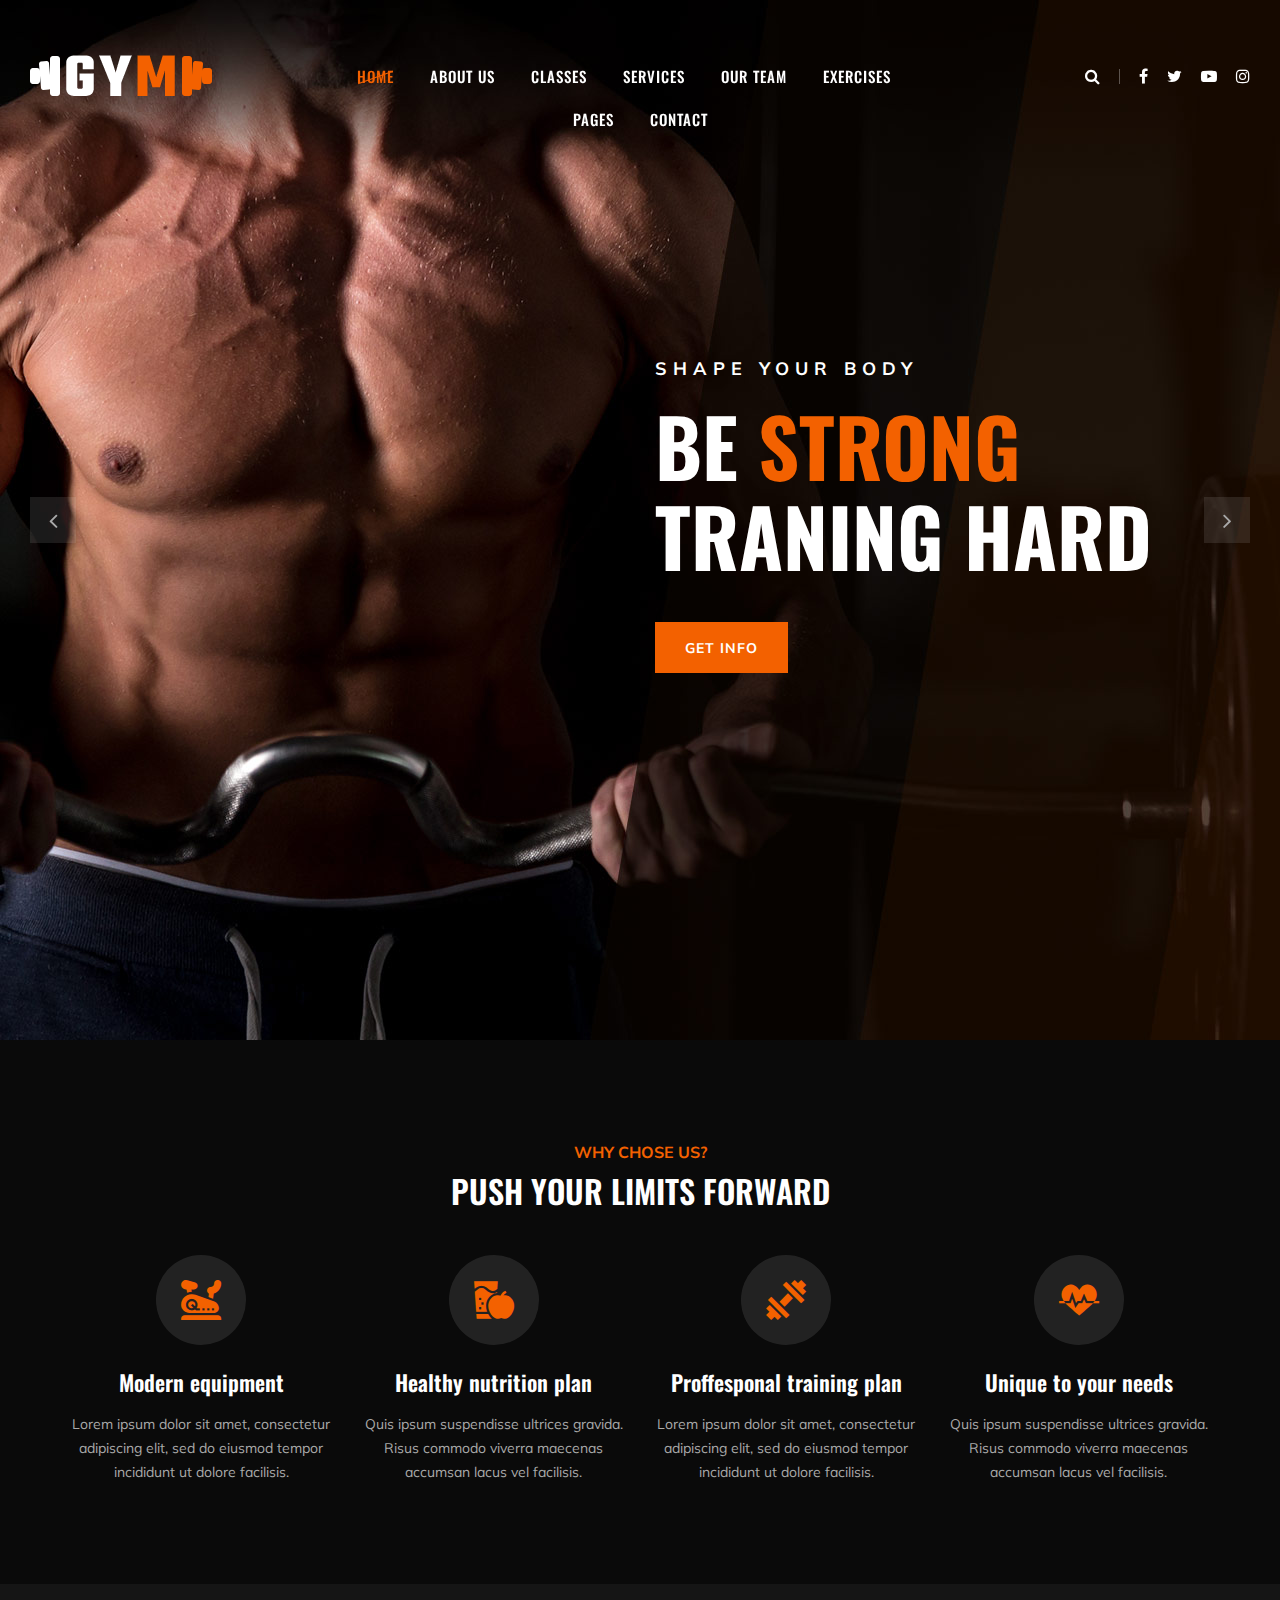
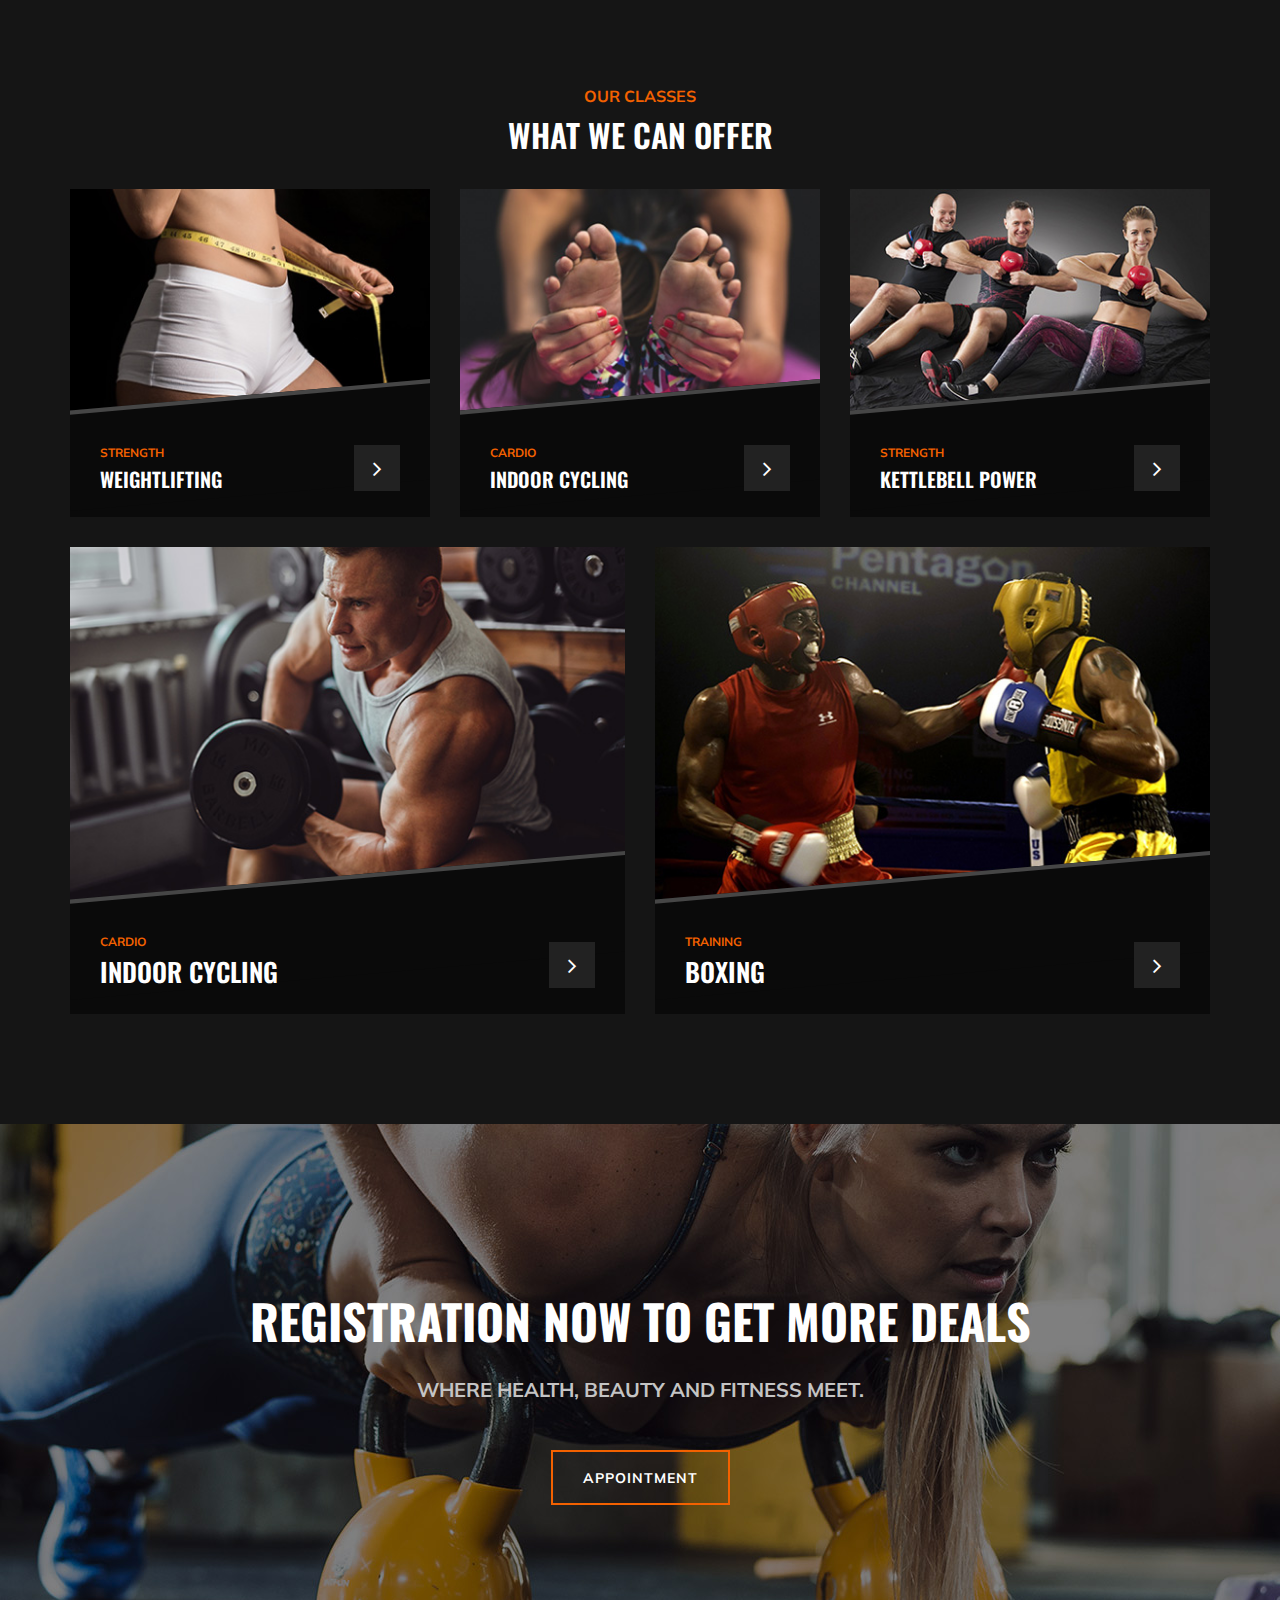
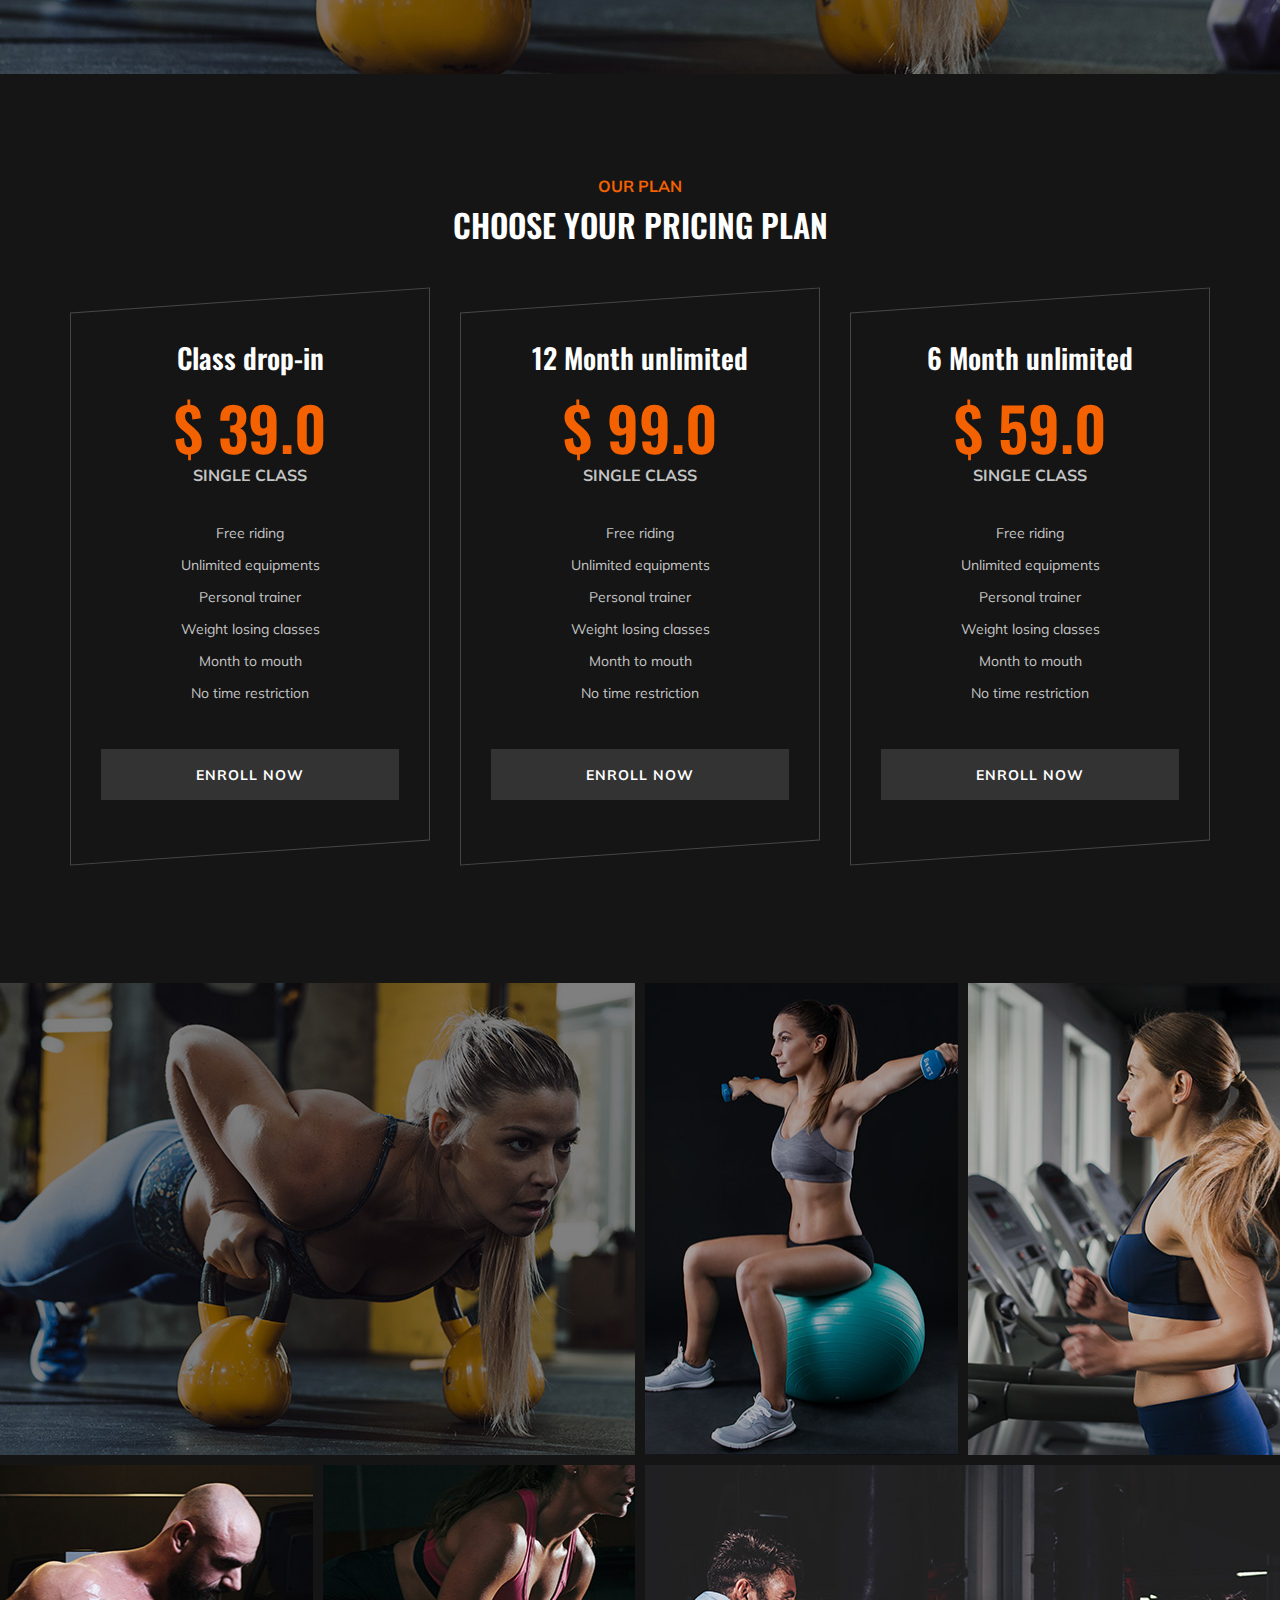
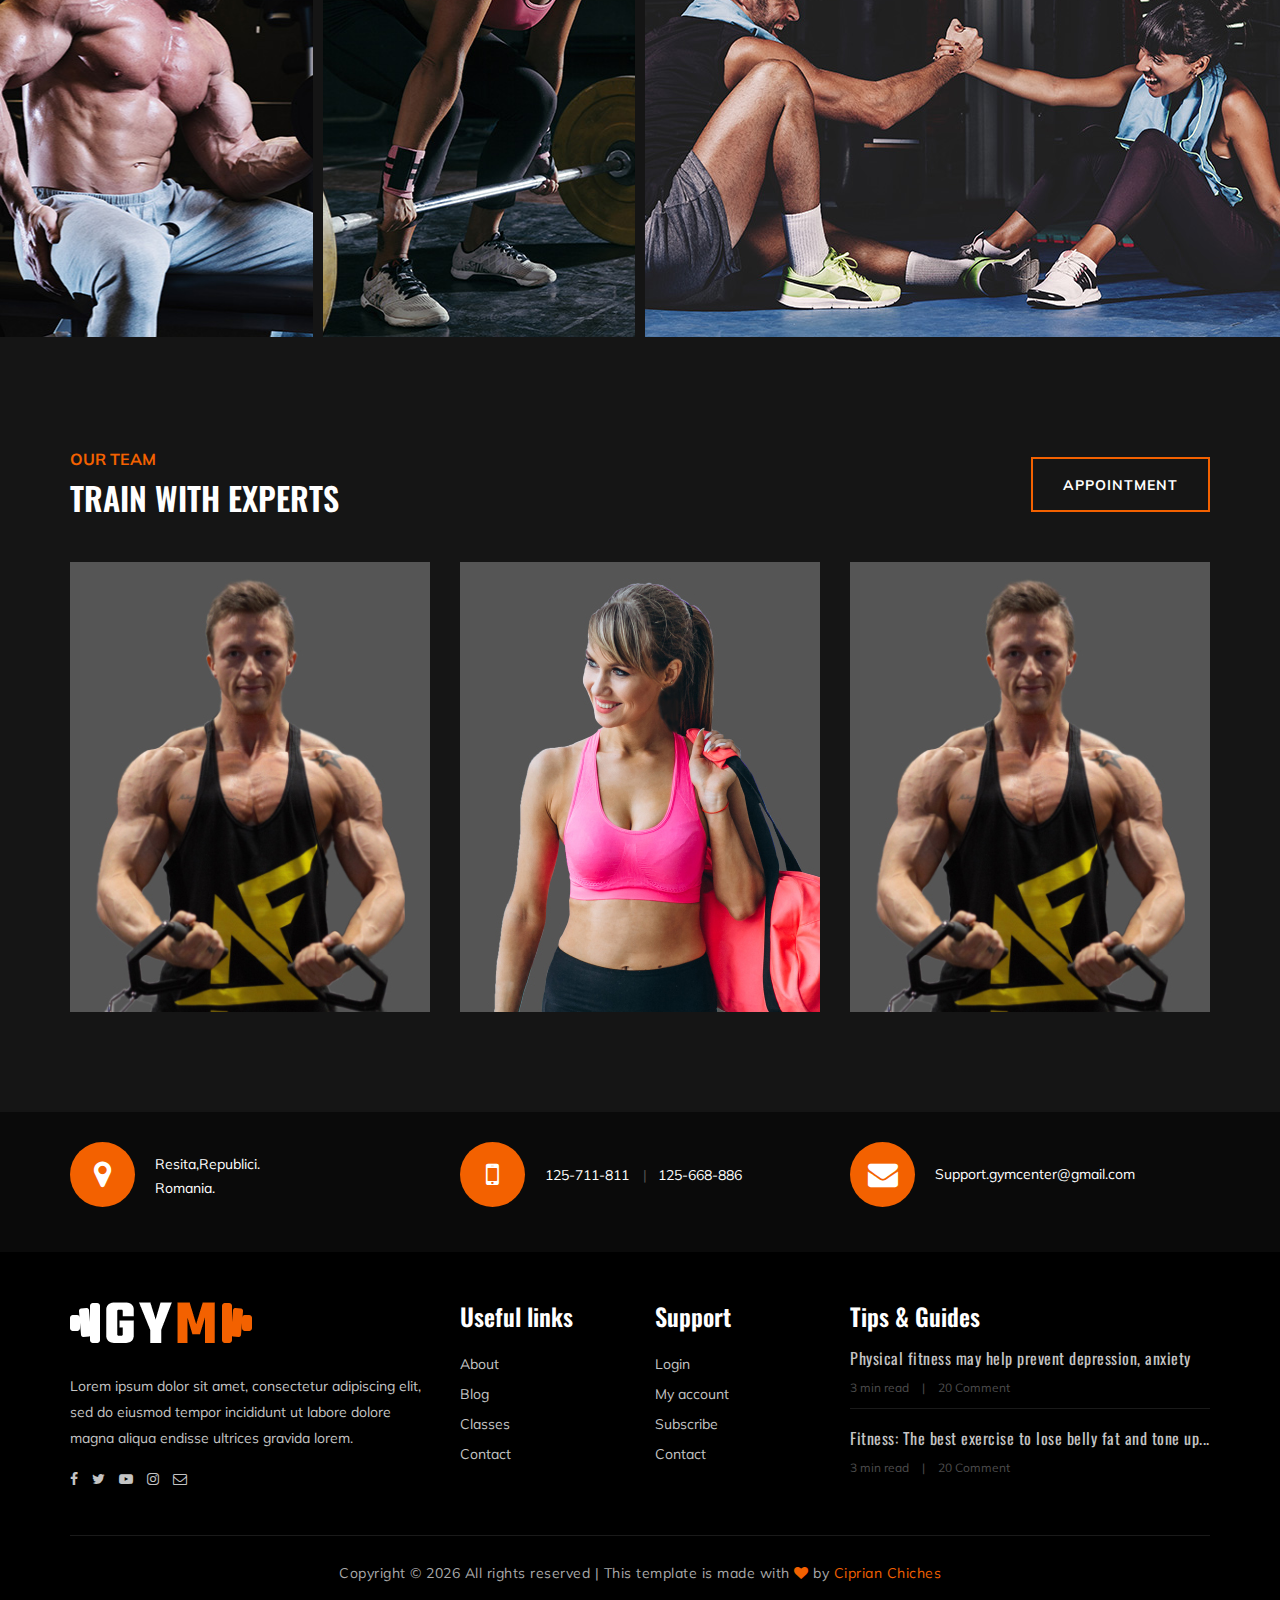
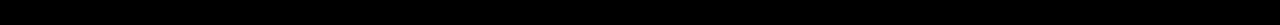
==== index.html @ 10d82704 "update website name" ====
<!DOCTYPE html>
<html lang="zxx">

<head>
    <meta charset="UTF-8">
    <meta name="description" content="Shiva's | Gym ">
    <meta name="keywords" content="Gym, unica, creative, html">
    <meta name="viewport" content="width=device-width, initial-scale=1.0">
    <meta http-equiv="X-UA-Compatible" content="ie=edge">
    <title>Catalin | Gym </title>

    <!-- Google Font -->
    <link href="https://fonts.googleapis.com/css?family=Muli:300,400,500,600,700,800,900&display=swap" rel="stylesheet">
    <link href="https://fonts.googleapis.com/css?family=Oswald:300,400,500,600,700&display=swap" rel="stylesheet">

    <!-- Css Styles -->
    <link rel="stylesheet" href="./css/bootstrap.min.css" type="text/css">
    <link rel="stylesheet" href="./css/font-awesome.min.css" type="text/css">
    <link rel="stylesheet" href="./css/flaticon.css" type="text/css">
    <link rel="stylesheet" href="./css/owl.carousel.min.css" type="text/css">
    <link rel="stylesheet" href="./css/barfiller.css" type="text/css">
    <link rel="stylesheet" href="./css/magnific-popup.css" type="text/css">
    <link rel="stylesheet" href="./css/slicknav.min.css" type="text/css">
    <link rel="stylesheet" href="./css/style.css" type="text/css">
</head>

<body>
    <!-- Page Preloder -->
    <div id="preloder">
        <div class="loader"></div>
    </div>

    <!-- Offcanvas Menu Section Begin -->
    <div class="offcanvas-menu-overlay"></div>
    <div class="offcanvas-menu-wrapper">
        <div class="canvas-close">
            <i class="fa fa-close"></i>
        </div>
        <div class="canvas-search search-switch">
            <i class="fa fa-search"></i>
        </div>
        <nav class="canvas-menu mobile-menu">
            <ul>
                <li><a href="./index.html">Home</a></li>
                <li><a href="./about-us.html">About Us</a></li>
                <li><a href="./classes.html">Classes</a></li>
                <li><a href="./services.html">Services</a></li>
                <li><a href="./team.html">Our Team</a></li>
                <li><a href="./exercises.html">Exercises</a></li>

                <li><a href="#">Pages</a>
                    <ul class="dropdown">
                        <li><a href="./about-us.html">About us</a></li>
                        <li><a href="./class-timetable.html">Classes timetable</a></li>
                        <li><a href="./bmi-calculator.html">Bmi calculate</a></li>
                        <li><a href="./team.html">Our team</a></li>
                        <li><a href="./gallery.html">Gallery</a></li>
                        <li><a href="./blog.html">Our blog</a></li>
                        <li><a href="./exercises.html">Our blog</a></li>

                        <li><a href="./404.html">404</a></li>
                    </ul>
                </li>
                <li><a href="./contact.html">Contact</a></li>
            </ul>
        </nav>
        <div id="mobile-menu-wrap"></div>
        <div class="canvas-social">
            <a href="#"><i class="fa fa-facebook"></i></a>
            <a href="#"><i class="fa fa-twitter"></i></a>
            <a href="#"><i class="fa fa-youtube-play"></i></a>
            <a href="#"><i class="fa fa-instagram"></i></a>
        </div>
    </div>
    <!-- Offcanvas Menu Section End -->

    <!-- Header Section Begin -->
    <header class="header-section">
        <div class="container-fluid">
            <div class="row">
                <div class="col-lg-3">
                    <div class="logo">
                        <a href="./index.html">
                            <img src="./img/logo.png" alt="">
                        </a>
                    </div>
                </div>
                <div class="col-lg-6">
                    <nav class="nav-menu">
                        <ul>
                            <li class="active"><a href="./index.html">Home</a></li>
                            <li><a href="./about-us.html">About Us</a></li>
                            <li><a href="./class-details.html">Classes</a></li>
                            <li><a href="./services.html">Services</a></li>
                            <li><a href="./team.html">Our Team</a></li>
                            <li><a href="./exercises.html">Exercises</a></li>

                            <li><a href="#">Pages</a>
                                <ul class="dropdown">
                                    <li><a href="./about-us.html">About us</a></li>
                                    <li><a href="./class-timetable.html">Classes timetable</a></li>
                                    <li><a href="./bmi-calculator.html">Bmi calculate</a></li>
                                    <li><a href="./team.html">Our team</a></li>
                                    <li><a href="./gallery.html">Gallery</a></li>
                                    <li><a href="./blog.html">Our blog</a></li>
                                    <li><a href="./exercises.html">Exercises</a></li>

                                    <li><a href="./404.html">404</a></li>
                                </ul>
                            </li>
                            <li><a href="./contact.html">Contact</a></li>
                        </ul>
                    </nav>
                </div>
                <div class="col-lg-3">
                    <div class="top-option">
                        <div class="to-search search-switch">
                            <i class="fa fa-search"></i>
                        </div>
                        <div class="to-social">
                            <a href="#"><i class="fa fa-facebook"></i></a>
                            <a href="#"><i class="fa fa-twitter"></i></a>
                            <a href="#"><i class="fa fa-youtube-play"></i></a>
                            <a href="#"><i class="fa fa-instagram"></i></a>
                        </div>
                    </div>
                </div>
            </div>
            <div class="canvas-open">
                <i class="fa fa-bars"></i>
            </div>
        </div>
    </header>
    <!-- Header End -->

    <!-- Hero Section Begin -->
    <section class="hero-section">
        <div class="hs-slider owl-carousel">
            <div class="hs-item set-bg" data-setbg="./img/hero/hero-1.jpg">
                <div class="container">
                    <div class="row">
                        <div class="col-lg-6 offset-lg-6">
                            <div class="hi-text">
                                <span>Shape your body</span>
                                <h1>Be <strong>strong</strong> traning hard</h1>
                                <a href="#" class="primary-btn">Get info</a>
                            </div>
                        </div>
                    </div>
                </div>
            </div>
            <div class="hs-item set-bg" data-setbg="./img/hero/hero-2.jpg">
                <div class="container">
                    <div class="row">
                        <div class="col-lg-6 offset-lg-6">
                            <div class="hi-text">
                                <span>Shape your body</span>
                                <h1>Be <strong>strong</strong> traning hard</h1>
                                <a href="#" class="primary-btn">Get info</a>
                            </div>
                        </div>
                    </div>
                </div>
            </div>
        </div>
    </section>
    <!-- Hero Section End -->

    <!-- ChoseUs Section Begin -->
    <section class="choseus-section spad">
        <div class="container">
            <div class="row">
                <div class="col-lg-12">
                    <div class="section-title">
                        <span>Why chose us?</span>
                        <h2>PUSH YOUR LIMITS FORWARD</h2>
                    </div>
                </div>
            </div>
            <div class="row">
                <div class="col-lg-3 col-sm-6">
                    <div class="cs-item">
                        <span class="flaticon-034-stationary-bike"></span>
                        <h4>Modern equipment</h4>
                        <p>Lorem ipsum dolor sit amet, consectetur adipiscing elit, sed do eiusmod tempor incididunt ut dolore facilisis.</p>
                    </div>
                </div>
                <div class="col-lg-3 col-sm-6">
                    <div class="cs-item">
                        <span class="flaticon-033-juice"></span>
                        <h4>Healthy nutrition plan</h4>
                        <p>Quis ipsum suspendisse ultrices gravida. Risus commodo viverra maecenas accumsan lacus vel facilisis.
                        </p>
                    </div>
                </div>
                <div class="col-lg-3 col-sm-6">
                    <div class="cs-item">
                        <span class="flaticon-002-dumbell"></span>
                        <h4>Proffesponal training plan</h4>
                        <p>Lorem ipsum dolor sit amet, consectetur adipiscing elit, sed do eiusmod tempor incididunt ut dolore facilisis.</p>
                    </div>
                </div>
                <div class="col-lg-3 col-sm-6">
                    <div class="cs-item">
                        <span class="flaticon-014-heart-beat"></span>
                        <h4>Unique to your needs</h4>
                        <p>Quis ipsum suspendisse ultrices gravida. Risus commodo viverra maecenas accumsan lacus vel facilisis.
                        </p>
                    </div>
                </div>
            </div>
        </div>
    </section>
    <!-- ChoseUs Section End -->

    <!-- Classes Section Begin -->
    <section class="classes-section spad">
        <div class="container">
            <div class="row">
                <div class="col-lg-12">
                    <div class="section-title">
                        <span>Our Classes</span>
                        <h2>WHAT WE CAN OFFER</h2>
                    </div>
                </div>
            </div>
            <div class="row">
                <div class="col-lg-4 col-md-6">
                    <div class="class-item">
                        <div class="ci-pic">
                            <img src="./img/classes/class-1.jpg" alt="">
                        </div>
                        <div class="ci-text">
                            <span>STRENGTH</span>
                            <h5>Weightlifting</h5>
                            <a href="#"><i class="fa fa-angle-right"></i></a>
                        </div>
                    </div>
                </div>
                <div class="col-lg-4 col-md-6">
                    <div class="class-item">
                        <div class="ci-pic">
                            <img src="./img/classes/class-2.jpg" alt="">
                        </div>
                        <div class="ci-text">
                            <span>Cardio</span>
                            <h5>Indoor cycling</h5>
                            <a href="#"><i class="fa fa-angle-right"></i></a>
                        </div>
                    </div>
                </div>
                <div class="col-lg-4 col-md-6">
                    <div class="class-item">
                        <div class="ci-pic">
                            <img src="./img/classes/class-3.jpg" alt="">
                        </div>
                        <div class="ci-text">
                            <span>STRENGTH</span>
                            <h5>Kettlebell power</h5>
                            <a href="#"><i class="fa fa-angle-right"></i></a>
                        </div>
                    </div>
                </div>
                <div class="col-lg-6 col-md-6">
                    <div class="class-item">
                        <div class="ci-pic">
                            <img src="./img/classes/class-4.jpg" alt="">
                        </div>
                        <div class="ci-text">
                            <span>Cardio</span>
                            <h4>Indoor cycling</h4>
                            <a href="#"><i class="fa fa-angle-right"></i></a>
                        </div>
                    </div>
                </div>
                <div class="col-lg-6">
                    <div class="class-item">
                        <div class="ci-pic">
                            <img src="./img/classes/class-5.jpg" alt="">
                        </div>
                        <div class="ci-text">
                            <span>Training</span>
                            <h4>Boxing</h4>
                            <a href="#"><i class="fa fa-angle-right"></i></a>
                        </div>
                    </div>
                </div>
            </div>
        </div>
    </section>
    <!-- ChoseUs Section End -->

    <!-- Banner Section Begin -->
    <section class="banner-section set-bg" data-setbg="./img/banner-bg.jpg">
        <div class="container">
            <div class="row">
                <div class="col-lg-12 text-center">
                    <div class="bs-text">
                        <h2>registration now to get more deals</h2>
                        <div class="bt-tips">Where health, beauty and fitness meet.</div>
                        <a href="#" class="primary-btn  btn-normal">Appointment</a>
                    </div>
                </div>
            </div>
        </div>
    </section>
    <!-- Banner Section End -->

    <!-- Pricing Section Begin -->
    <section class="pricing-section spad">
        <div class="container">
            <div class="row">
                <div class="col-lg-12">
                    <div class="section-title">
                        <span>Our Plan</span>
                        <h2>Choose your pricing plan</h2>
                    </div>
                </div>
            </div>
            <div class="row justify-content-center">
                <div class="col-lg-4 col-md-8">
                    <div class="ps-item">
                        <h3>Class drop-in</h3>
                        <div class="pi-price">
                            <h2>$ 39.0</h2>
                            <span>SINGLE CLASS</span>
                        </div>
                        <ul>
                            <li>Free riding</li>
                            <li>Unlimited equipments</li>
                            <li>Personal trainer</li>
                            <li>Weight losing classes</li>
                            <li>Month to mouth</li>
                            <li>No time restriction</li>
                        </ul>
                        <a href="#" class="primary-btn pricing-btn">Enroll now</a>
                        <a href="#" class="thumb-icon"><i class="fa fa-picture-o"></i></a>
                    </div>
                </div>
                <div class="col-lg-4 col-md-8">
                    <div class="ps-item">
                        <h3>12 Month unlimited</h3>
                        <div class="pi-price">
                            <h2>$ 99.0</h2>
                            <span>SINGLE CLASS</span>
                        </div>
                        <ul>
                            <li>Free riding</li>
                            <li>Unlimited equipments</li>
                            <li>Personal trainer</li>
                            <li>Weight losing classes</li>
                            <li>Month to mouth</li>
                            <li>No time restriction</li>
                        </ul>
                        <a href="#" class="primary-btn pricing-btn">Enroll now</a>
                        <a href="#" class="thumb-icon"><i class="fa fa-picture-o"></i></a>
                    </div>
                </div>
                <div class="col-lg-4 col-md-8">
                    <div class="ps-item">
                        <h3>6 Month unlimited</h3>
                        <div class="pi-price">
                            <h2>$ 59.0</h2>
                            <span>SINGLE CLASS</span>
                        </div>
                        <ul>
                            <li>Free riding</li>
                            <li>Unlimited equipments</li>
                            <li>Personal trainer</li>
                            <li>Weight losing classes</li>
                            <li>Month to mouth</li>
                            <li>No time restriction</li>
                        </ul>
                        <a href="#" class="primary-btn pricing-btn">Enroll now</a>
                        <a href="#" class="thumb-icon"><i class="fa fa-picture-o"></i></a>
                    </div>
                </div>
            </div>
        </div>
    </section>
    <!-- Pricing Section End -->

    <!-- Gallery Section Begin -->
    <div class="gallery-section">
        <div class="gallery">
            <div class="grid-sizer"></div>
            <div class="gs-item grid-wide set-bg" data-setbg="img/gallery/gallery-1.jpg">
                <a href="./img/gallery/gallery-1.jpg" class="thumb-icon image-popup"><i class="fa fa-picture-o"></i></a>
            </div>
            <div class="gs-item set-bg" data-setbg="img/gallery/gallery-2.jpg">
                <a href="img/gallery/gallery-2.jpg" class="thumb-icon image-popup"><i class="fa fa-picture-o"></i></a>
            </div>
            <div class="gs-item set-bg" data-setbg="img/gallery/gallery-3.jpg">
                <a href="./img/gallery/gallery-3.jpg" class="thumb-icon image-popup"><i class="fa fa-picture-o"></i></a>
            </div>
            <div class="gs-item set-bg" data-setbg="img/gallery/gallery-4.jpg">
                <a href="./img/gallery/gallery-4.jpg" class="thumb-icon image-popup"><i class="fa fa-picture-o"></i></a>
            </div>
            <div class="gs-item set-bg" data-setbg="img/gallery/gallery-5.jpg">
                <a href="./img/gallery/gallery-5.jpg" class="thumb-icon image-popup"><i class="fa fa-picture-o"></i></a>
            </div>
            <div class="gs-item grid-wide set-bg" data-setbg="img/gallery/gallery-6.jpg">
                <a href="./img/gallery/gallery-6.jpg" class="thumb-icon image-popup"><i class="fa fa-picture-o"></i></a>
            </div>
        </div>
    </div>
    <!-- Gallery Section End -->

    <!-- Team Section Begin -->
    <section class="team-section spad">
        <div class="container">
            <div class="row">
                <div class="col-lg-12">
                    <div class="team-title">
                        <div class="section-title">
                            <span>Our Team</span>
                            <h2>TRAIN WITH EXPERTS</h2>
                        </div>
                        <a href="#" class="primary-btn btn-normal appoinment-btn">appointment</a>
                    </div>
                </div>
            </div>
            <div class="row">
                <div class="ts-slider owl-carousel">
                    <!-- <div class="col-lg-4">
                        <div class="ts-item set-bg" data-setbg="./img/team/team-1.jpg">
                            <div class="ts_text">
                                <h4>Athart Rachel</h4>
                                <span>Gym Trainer</span>
                            </div>
                        </div>
                    </div>
                    <div class="col-lg-4">
                        <div class="ts-item set-bg" data-setbg="./img/team/team-2.jpg">
                            <div class="ts_text">
                                <h4>Athart Rachel</h4>
                                <span>Gym Trainer</span>
                            </div>
                        </div>
                    </div> -->
                    <div class="col-lg-4">
                        <div class="ts-item set-bg" data-setbg="./img/team/team-3.jpg">
                            <div class="ts_text">
                                <h4>Athart Rachel</h4>
                                <span>Gym Trainer</span>
                            </div>
                        </div>
                    </div>
                    <!-- <div class="col-lg-4">
                        <div class="ts-item set-bg" data-setbg="./img/team/team-4.jpg">
                            <div class="ts_text">
                                <h4>Athart Rachel</h4>
                                <span>Gym Trainer</span>
                            </div>
                        </div>
                    </div> -->
                    <div class="col-lg-4">
                        <div class="ts-item set-bg" data-setbg="./img/team/team-5.jpg">
                            <div class="ts_text">
                                <h4>Athart Rachel</h4>
                                <span>Gym Trainer</span>
                            </div>
                        </div>
                    </div>
                    <!-- <div class="col-lg-4">
                        <div class="ts-item set-bg" data-setbg="./img/team/team-6.jpg">
                            <div class="ts_text">
                                <h4>Athart Rachel</h4>
                                <span>Gym Trainer</span>
                            </div>
                        </div>
                    </div> -->
                </div>
            </div>
        </div>
    </section>
    <!-- Team Section End -->

    <!-- Get In Touch Section Begin -->
    <div class="gettouch-section">
        <div class="container">
            <div class="row">
                <div class="col-md-4">
                    <div class="gt-text">
                        <i class="fa fa-map-marker"></i>
                        <p>Resita,Republici.<br/> Romania.</p>
                    </div>
                </div>
                <div class="col-md-4">
                    <div class="gt-text">
                        <i class="fa fa-mobile"></i>
                        <ul>
                            <li>125-711-811</li>
                            <li>125-668-886</li>
                        </ul>
                    </div>
                </div>
                <div class="col-md-4">
                    <div class="gt-text email">
                        <i class="fa fa-envelope"></i>
                        <p>Support.gymcenter@gmail.com</p>
                    </div>
                </div>
            </div>
        </div>
    </div>
    <!-- Get In Touch Section End -->

    <!-- Footer Section Begin -->
    <section class="footer-section">
        <div class="container">
            <div class="row">
                <div class="col-lg-4">
                    <div class="fs-about">
                        <div class="fa-logo">
                            <a href="#"><img src="./img/logo.png" alt=""></a>
                        </div>
                        <p>Lorem ipsum dolor sit amet, consectetur adipiscing elit, sed do eiusmod tempor incididunt ut labore dolore magna aliqua endisse ultrices gravida lorem.</p>
                        <div class="fa-social">
                            <a href="#"><i class="fa fa-facebook"></i></a>
                            <a href="#"><i class="fa fa-twitter"></i></a>
                            <a href="#"><i class="fa fa-youtube-play"></i></a>
                            <a href="#"><i class="fa fa-instagram"></i></a>
                            <a href="#"><i class="fa  fa-envelope-o"></i></a>
                        </div>
                    </div>
                </div>
                <div class="col-lg-2 col-md-3 col-sm-6">
                    <div class="fs-widget">
                        <h4>Useful links</h4>
                        <ul>
                            <li><a href="#">About</a></li>
                            <li><a href="#">Blog</a></li>
                            <li><a href="#">Classes</a></li>
                            <li><a href="#">Contact</a></li>
                        </ul>
                    </div>
                </div>
                <div class="col-lg-2 col-md-3 col-sm-6">
                    <div class="fs-widget">
                        <h4>Support</h4>
                        <ul>
                            <li><a href="#">Login</a></li>
                            <li><a href="#">My account</a></li>
                            <li><a href="#">Subscribe</a></li>
                            <li><a href="#">Contact</a></li>
                        </ul>
                    </div>
                </div>
                <div class="col-lg-4 col-md-6">
                    <div class="fs-widget">
                        <h4>Tips & Guides</h4>
                        <div class="fw-recent">
                            <h6><a href="#">Physical fitness may help prevent depression, anxiety</a></h6>
                            <ul>
                                <li>3 min read</li>
                                <li>20 Comment</li>
                            </ul>
                        </div>
                        <div class="fw-recent">
                            <h6><a href="#">Fitness: The best exercise to lose belly fat and tone up...</a></h6>
                            <ul>
                                <li>3 min read</li>
                                <li>20 Comment</li>
                            </ul>
                        </div>
                    </div>
                </div>
            </div>
            <div class="row">
                <div class="col-lg-12 text-center">
                    <div class="copyright-text">
                        <p>
                            <!-- Link back to Colorlib can't be removed. Template is licensed under CC BY 3.0. -->
                            Copyright &copy;
                            <script>
                                document.write(new Date().getFullYear());
                            </script> All rights reserved | This template is made with <i class="fa fa-heart" aria-hidden="true"></i> by <a href="https://ciprianchiches.netlify.app/" target="_blank">Ciprian Chiches</a>
                            <!-- Link back to Colorlib can't be removed. Template is licensed under CC BY 3.0. -->
                        </p>
                    </div>
                </div>
            </div>
        </div>
    </section>
    <!-- Footer Section End -->

    <!-- Search model Begin -->
    <div class="search-model">
        <div class="h-100 d-flex align-items-center justify-content-center">
            <div class="search-close-switch">+</div>
            <form class="search-model-form">
                <input type="text" id="search-input" placeholder="Search here.....">
            </form>
        </div>
    </div>
    <!-- Search model end -->

    <!-- Js Plugins -->
    <script src="./js/jquery-3.3.1.min.js"></script>
    <script src="./js/bootstrap.min.js"></script>
    <script src="./js/jquery.magnific-popup.min.js"></script>
    <script src="./js/masonry.pkgd.min.js"></script>
    <script src="./js/jquery.barfiller.js"></script>
    <script src="./js/jquery.slicknav.js"></script>
    <script src="./js/owl.carousel.min.js"></script>
    <script src="./js/main.js"></script>



</body>

</html>
---- css/flaticon.css ----
/*
  	Flaticon icon font: Flaticon
  	Creation date: 19/02/2019 07:27
  	*/

@font-face {
  font-family: "Flaticon";
  src: url("../fonts/Flaticon.eot");
  src: url("../fonts/Flaticon.eot?#iefix") format("embedded-opentype"),
       url("../fonts/Flaticon.woff2") format("woff2"),
       url("../fonts/Flaticon.woff") format("woff"),
       url("../fonts/Flaticon.ttf") format("truetype"),
       url("../fonts/Flaticon.svg#Flaticon") format("svg");
  font-weight: normal;
  font-style: normal;
}

@media screen and (-webkit-min-device-pixel-ratio:0) {
  @font-face {
    font-family: "Flaticon";
    src: url("../fonts/Flaticon.svg#Flaticon") format("svg");
  }
}

[class^="flaticon-"]:before, [class*=" flaticon-"]:before,
[class^="flaticon-"]:after, [class*=" flaticon-"]:after {   
  font-family: Flaticon;
  font-size: 40px;
  font-style: normal;
  margin-left: 0;
}

.flaticon-001-mattress:before { content: "\f100"; }
.flaticon-002-dumbell:before { content: "\f101"; }
.flaticon-003-weight:before { content: "\f102"; }
.flaticon-004-measuring-tape:before { content: "\f103"; }
.flaticon-005-clipboard:before { content: "\f104"; }
.flaticon-006-weight-1:before { content: "\f105"; }
.flaticon-007-rings:before { content: "\f106"; }
.flaticon-008-calendar:before { content: "\f107"; }
.flaticon-009-smartwatch:before { content: "\f108"; }
.flaticon-010-lockers:before { content: "\f109"; }
.flaticon-011-punching-ball:before { content: "\f10a"; }
.flaticon-012-bag:before { content: "\f10b"; }
.flaticon-013-balance:before { content: "\f10c"; }
.flaticon-014-heart-beat:before { content: "\f10d"; }
.flaticon-015-proteins:before { content: "\f10e"; }
.flaticon-016-fitness:before { content: "\f10f"; }
.flaticon-017-pull-up-bar:before { content: "\f110"; }
.flaticon-018-scale:before { content: "\f111"; }
.flaticon-019-bands:before { content: "\f112"; }
.flaticon-020-smartphone:before { content: "\f113"; }
.flaticon-021-tshirt:before { content: "\f114"; }
.flaticon-022-short:before { content: "\f115"; }
.flaticon-023-dumbbells:before { content: "\f116"; }
.flaticon-024-jumping-rope:before { content: "\f117"; }
.flaticon-025-fitness-1:before { content: "\f118"; }
.flaticon-026-gym:before { content: "\f119"; }
.flaticon-027-fitness-2:before { content: "\f11a"; }
.flaticon-028-weightlifting:before { content: "\f11b"; }
.flaticon-029-wheel:before { content: "\f11c"; }
.flaticon-030-dumbbells-1:before { content: "\f11d"; }
.flaticon-031-workout:before { content: "\f11e"; }
.flaticon-032-bottle:before { content: "\f11f"; }
.flaticon-033-juice:before { content: "\f120"; }
.flaticon-034-stationary-bike:before { content: "\f121"; }
.flaticon-035-punching-ball-1:before { content: "\f122"; }
.flaticon-036-timer:before { content: "\f123"; }
.flaticon-037-medal:before { content: "\f124"; }
.flaticon-038-treadmill:before { content: "\f125"; }
.flaticon-039-syringe:before { content: "\f126"; }
.flaticon-040-whistle:before { content: "\f127"; }
.flaticon-041-chest:before { content: "\f128"; }
.flaticon-042-pills:before { content: "\f129"; }
.flaticon-043-mp3:before { content: "\f12a"; }
.flaticon-044-no-smoking:before { content: "\f12b"; }
.flaticon-045-boxing-gloves:before { content: "\f12c"; }
.flaticon-046-gloves:before { content: "\f12d"; }
.flaticon-047-buck:before { content: "\f12e"; }
.flaticon-048-headgear:before { content: "\f12f"; }
.flaticon-049-hand-grip:before { content: "\f130"; }
.flaticon-050-no-fast-food:before { content: "\f131"; }
---- css/barfiller.css ----
body {
    font-family: Arial;
}

.barfiller {
    width:100%;
    height:12px;
    background:#fcfcfc;
    border:1px solid #ccc;
    position:relative;
    margin-bottom:20px;
    box-shadow: inset 1px 4px 9px -6px rgba(0,0,0,.5); 
    -moz-box-shadow: inset 1px 4px 9px -6px rgba(0,0,0,.5); 
}

.barfiller .fill {
    display:block;
    position:relative;
    width:0px;
    height:100%;
    background:#333;
    z-index:1;
}

.barfiller .tipWrap {
    display:none;
}

.barfiller .tip {
    margin-top:-30px;
    padding:2px 4px;
    font-size:11px;
    color:#fff;
    left:0px;
    position: relative;;
    z-index:2;
    background: #333;
} 

.barfiller .tip:after {
    border:solid;
    border-color:rgba(0,0,0,.8) transparent;
    border-width:6px 6px 0 6px;
    content:"";
    display:block;
    position:absolute;
    left:9px;
    top:100%;
    z-index:9
}
---- css/style.css ----
/******************************************************************
  Template Name: Gym
  Description:  Gym Fitness HTML Template
  Author: Colorlib
  Author URI: https://colorlib.com
  Version: 1.0
  Created: Colorlib
******************************************************************/

/*------------------------------------------------------------------
[Table of contents]

1.  Template default CSS
	1.1	Variables
	1.2	Mixins
	1.3	Flexbox
	1.4	Reset
2.  Helper Css
3.  Header Section
4.  Hero Section
5.  Service Section
6.  Class Section
7.  Price Plan Section
8.  Trainer Section
9.  Contact
10.  Footer Style

-------------------------------------------------------------------*/

/*----------------------------------------*/

/* Template default CSS
/*----------------------------------------*/

html,
body {
	height: 100%;
	font-family: "Muli", sans-serif;
	-webkit-font-smoothing: antialiased;
	font-smoothing: antialiased;
}

h1,
h2,
h3,
h4,
h5,
h6 {
	margin: 0;
	color: #111111;
	font-weight: 400;
	font-family: "Oswald", sans-serif;
}

h1 {
	font-size: 70px;
}

h2 {
	font-size: 36px;
}

h3 {
	font-size: 30px;
}

h4 {
	font-size: 24px;
}

h5 {
	font-size: 18px;
}

h6 {
	font-size: 16px;
}

p {
	font-size: 14px;
	font-family: "Muli", sans-serif;
	color: #a9a9a9;
	font-weight: 400;
	line-height: 24px;
	margin: 0 0 15px 0;
}

img {
	max-width: 100%;
}

input:focus,
select:focus,
button:focus,
textarea:focus {
	outline: none;
}

a:hover,
a:focus {
	text-decoration: none;
	outline: none;
	color: #fff;
}

ul,
ol {
	padding: 0;
	margin: 0;
}

/*---------------------
  Helper CSS
-----------------------*/

.section-title {
	margin-bottom: 45px;
	text-align: center;
}

.section-title span {
	font-size: 16px;
	color: #f36100;
	text-transform: uppercase;
	font-weight: 700;
}

.section-title h2 {
	color: #ffffff;
	font-size: 32px;
	font-weight: 600;
	text-transform: uppercase;
	margin-top: 8px;
}

.set-bg {
	background-repeat: no-repeat;
	background-size: cover;
	background-position: top center;
}

.spad {
	padding-top: 100px;
	padding-bottom: 100px;
}

.spad-2 {
	padding-top: 50px;
	padding-bottom: 70px;
}

.text-white h1,
.text-white h2,
.text-white h3,
.text-white h4,
.text-white h5,
.text-white h6,
.text-white p,
.text-white span,
.text-white li,
.text-white a {
	color: #fff;
}

/* buttons */

.primary-btn {
	display: inline-block;
	font-size: 14px;
	padding: 17px 30px 16px;
	color: #ffffff;
	background: #f36100;
	line-height: normal;
	letter-spacing: 1px;
	text-transform: uppercase;
	font-weight: 700;
}

.primary-btn.btn-normal {
	-webkit-transition: all 0.3s;
	-o-transition: all 0.3s;
	transition: all 0.3s;
}

.primary-btn.btn-normal:hover {
	background: #f36100;
	border-color: #f36100;
}

/* Preloder */

#preloder {
	position: fixed;
	width: 100%;
	height: 100%;
	top: 0;
	left: 0;
	z-index: 999999;
	background: #000;
}

.loader {
	width: 40px;
	height: 40px;
	position: absolute;
	top: 50%;
	left: 50%;
	margin-top: -13px;
	margin-left: -13px;
	border-radius: 60px;
	animation: loader 0.8s linear infinite;
	-webkit-animation: loader 0.8s linear infinite;
}

@keyframes loader {
	0% {
		-webkit-transform: rotate(0deg);
		transform: rotate(0deg);
		border: 4px solid #f44336;
		border-left-color: transparent;
	}
	50% {
		-webkit-transform: rotate(180deg);
		transform: rotate(180deg);
		border: 4px solid #673ab7;
		border-left-color: transparent;
	}
	100% {
		-webkit-transform: rotate(360deg);
		transform: rotate(360deg);
		border: 4px solid #f44336;
		border-left-color: transparent;
	}
}

@-webkit-keyframes loader {
	0% {
		-webkit-transform: rotate(0deg);
		border: 4px solid #f44336;
		border-left-color: transparent;
	}
	50% {
		-webkit-transform: rotate(180deg);
		border: 4px solid #673ab7;
		border-left-color: transparent;
	}
	100% {
		-webkit-transform: rotate(360deg);
		border: 4px solid #f44336;
		border-left-color: transparent;
	}
}

.spacial-controls {
	position: fixed;
	width: 111px;
	height: 91px;
	top: 0;
	right: 0;
	z-index: 999;
}

.spacial-controls .search-switch {
	display: block;
	height: 100%;
	padding-top: 30px;
	background: #323232;
	text-align: center;
	cursor: pointer;
}

.search-model {
	display: none;
	position: fixed;
	width: 100%;
	height: 100%;
	left: 0;
	top: 0;
	background: #000;
	z-index: 99999;
}

.search-model-form {
	padding: 0 15px;
}

.search-model-form input {
	width: 500px;
	font-size: 40px;
	border: none;
	border-bottom: 2px solid #333;
	background: none;
	color: #999;
}

.search-close-switch {
	position: absolute;
	width: 50px;
	height: 50px;
	background: #333;
	color: #fff;
	text-align: center;
	border-radius: 50%;
	font-size: 28px;
	line-height: 28px;
	top: 30px;
	cursor: pointer;
	-webkit-transform: rotate(45deg);
	-ms-transform: rotate(45deg);
	transform: rotate(45deg);
	display: -webkit-box;
	display: -ms-flexbox;
	display: flex;
	-webkit-box-align: center;
	-ms-flex-align: center;
	align-items: center;
	-webkit-box-pack: center;
	-ms-flex-pack: center;
	justify-content: center;
}

/*---------------------
  Header
-----------------------*/

.header-section {
	position: absolute;
	left: 0;
	top: 0;
	width: 100%;
	padding: 0 15px;
	padding-top: 55px;
	z-index: 99;
}

.logo a {
	display: inline-block;
}

.nav-menu {
	text-align: center;
}

.nav-menu ul li {
	list-style: none;
	display: inline-block;
	margin-right: 32px;
	position: relative;
	z-index: 1;
}

.nav-menu ul li .dropdown {
	position: absolute;
	left: -30px;
	top: 58px;
	width: 180px;
	background: #252525;
	z-index: 99;
	text-align: left;
	padding: 13px 0 20px;
	opacity: 0;
	visibility: hidden;
	-webkit-transition: all 0.3s;
	-o-transition: all 0.3s;
	transition: all 0.3s;
}

.nav-menu ul li .dropdown li {
	margin-right: 0;
	display: block;
}

.nav-menu ul li .dropdown li a {
	display: block;
	text-transform: none;
	padding: 6px 0 6px 30px;
	font-weight: 400;
}

.nav-menu ul li .dropdown li a:after {
	display: none;
}

.nav-menu ul li:last-child {
	margin-right: 0;
}

.nav-menu ul li.active>a {
	color: #f36100;
}

.nav-menu ul li.active>a:after {
	opacity: 1;
}

.nav-menu ul li:hover>a {
	color: #f36100;
}

.nav-menu ul li:hover>a:after {
	opacity: 1;
}

.nav-menu ul li:hover .dropdown {
	opacity: 1;
	visibility: visible;
}

.nav-menu ul li a {
	color: #ffffff;
	display: block;
	font-size: 15px;
	font-weight: 500;
	text-transform: uppercase;
	letter-spacing: 1px;
	font-family: "Oswald", sans-serif;
	padding: 10px 0px;
	position: relative;
	-webkit-transition: all 0.3s;
	-o-transition: all 0.3s;
	transition: all 0.3s;
}

.nav-menu ul li a:after {
	position: absolute;
	left: 0;
	top: 22px;
	height: 1px;
	width: 100%;
	background: #f36100;
	content: "";
	-webkit-transform: rotate(-20deg);
	-ms-transform: rotate(-20deg);
	transform: rotate(-20deg);
	opacity: 0;
	-webkit-transition: all 0.3s;
	-o-transition: all 0.3s;
	transition: all 0.3s;
}

.top-option {
	text-align: right;
	padding: 9px 0;
}

.top-option .to-search {
	display: inline-block;
	padding-right: 20px;
	position: relative;
}

.top-option .to-search:after {
	position: absolute;
	right: 0;
	top: 5px;
	height: 15px;
	width: 1px;
	background: rgba(255, 255, 255, 0.3);
	content: "";
}

.top-option .to-search i {
	font-size: 16px;
	color: #ffffff;
	cursor: pointer;
}

.top-option .to-social {
	display: inline-block;
}

.top-option .to-social a {
	display: inline-block;
	color: #ffffff;
	font-size: 16px;
	margin-left: 15px;
}

.offcanvas-menu-wrapper {
	display: none;
}

.canvas-open {
	display: none;
}

/*---------------------
  Hero Section
-----------------------*/

.hs-slider.owl-carousel .owl-item.active .hs-item .hi-text span {
	position: relative;
	top: 0;
	-webkit-transition: all 0.2s ease 0.2s;
	-o-transition: all 0.2s ease 0.2s;
	transition: all 0.2s ease 0.2s;
	opacity: 1;
}

.hs-slider.owl-carousel .owl-item.active .hs-item .hi-text h1 {
	position: relative;
	top: 0;
	-webkit-transition: all 0.4s ease 0.4s;
	-o-transition: all 0.4s ease 0.4s;
	transition: all 0.4s ease 0.4s;
	opacity: 1;
}

.hs-slider.owl-carousel .owl-item.active .hs-item .hi-text .primary-btn {
	position: relative;
	top: 0;
	-webkit-transition: all 0.6s ease 0.6s;
	-o-transition: all 0.6s ease 0.6s;
	transition: all 0.6s ease 0.6s;
	opacity: 1;
}

.hs-slider.owl-carousel .owl-nav button {
	height: 46px;
	width: 46px;
	color: #a9a9a9;
	background: rgba(255, 255, 255, 0.1);
	line-height: 46px;
	text-align: center;
	position: absolute;
	font-size: 24px;
	left: 30px;
	top: 50%;
	-webkit-transform: translateY(-23px);
	-ms-transform: translateY(-23px);
	transform: translateY(-23px);
}

.hs-slider.owl-carousel .owl-nav button.owl-next {
	left: auto;
	right: 30px;
}

.hs-slider .hs-item {
	height: 1040px;
	display: -webkit-box;
	display: -ms-flexbox;
	display: flex;
	-ms-flex-line-pack: center;
	align-content: center;
	padding-top: 355px;
}

.hs-slider .hs-item .hi-text span {
	display: block;
	font-size: 18px;
	color: #ffffff;
	text-transform: uppercase;
	font-weight: 700;
	letter-spacing: 6px;
	margin-bottom: 18px;
	position: relative;
	top: 100px;
	opacity: 0;
}

.hs-slider .hs-item .hi-text h1 {
	font-size: 80px;
	color: #ffffff;
	font-weight: 700;
	text-transform: uppercase;
	line-height: 90px;
	margin-bottom: 42px;
	position: relative;
	top: 100px;
	opacity: 0;
}

.hs-slider .hs-item .hi-text h1 strong {
	color: #f36100;
}

.hs-slider .hs-item .hi-text .primary-btn {
	position: relative;
	top: 100px;
	opacity: 0;
}

/*---------------------
  ChoseUs Section
-----------------------*/

.choseus-section {
	background: #0a0a0a;
	padding-bottom: 70px;
}

.cs-item {
	text-align: center;
	margin-bottom: 30px;
}

.cs-item:hover span {
	background: #f36100;
	color: #ffffff;
}

.cs-item span {
	height: 90px;
	width: 90px;
	background: rgba(255, 255, 255, 0.1);
	border-radius: 50%;
	display: inline-block;
	color: #f36100;
	line-height: 90px;
	text-align: center;
	-webkit-transition: all 0.3s;
	-o-transition: all 0.3s;
	transition: all 0.3s;
}

.cs-item h4 {
	color: #ffffff;
	font-size: 22px;
	font-weight: 600;
	margin-top: 24px;
	margin-bottom: 16px;
}

/*---------------------
  Classes Section
-----------------------*/

.classes-section {
	background: #151515;
	padding-bottom: 80px;
}

.classes-section .section-title {
	margin-bottom: 35px;
}

.class-item {
	overflow: hidden;
	margin-bottom: 30px;
}

.class-item .ci-pic img {
	min-width: 100%;
}

.class-item .ci-text {
	background: #0a0a0a;
	position: relative;
	padding: 10px 30px 26px 30px;
	z-index: 1;
}

.class-item .ci-text:after {
	position: absolute;
	left: -5px;
	top: -44px;
	height: 100px;
	width: 600px;
	border-top: 4px solid #464646;
	background: #0a0a0a;
	content: "";
	-webkit-transform: rotate(-5deg);
	-ms-transform: rotate(-5deg);
	transform: rotate(-5deg);
	z-index: -1;
}

.class-item .ci-text span {
	color: #f36100;
	font-size: 12px;
	text-transform: uppercase;
	font-weight: 700;
}

.class-item .ci-text h5 {
	font-size: 20px;
	color: #ffffff;
	font-weight: 600;
	text-transform: uppercase;
	margin-top: 4px;
}

.class-item .ci-text h4 {
	font-size: 26px;
	color: #ffffff;
	font-weight: 600;
	text-transform: uppercase;
	margin-top: 4px;
}

.class-item .ci-text a {
	display: inline-block;
	width: 46px;
	height: 46px;
	background: rgba(255, 255, 255, 0.1);
	line-height: 46px;
	text-align: center;
	font-size: 24px;
	color: #ffffff;
	position: absolute;
	right: 30px;
	bottom: 26px;
}

/*---------------------
  Banner Section
-----------------------*/

.banner-section {
	height: 550px;
	display: -webkit-box;
	display: -ms-flexbox;
	display: flex;
	-webkit-box-align: center;
	-ms-flex-align: center;
	align-items: center;
	-webkit-box-pack: center;
	-ms-flex-pack: center;
	justify-content: center;
}

.bs-text.service-banner .bt-tips {
	margin-bottom: 35px;
}

.bs-text h2 {
	font-size: 48px;
	color: #ffffff;
	font-weight: 700;
	text-transform: uppercase;
	margin-bottom: 25px;
}

.bs-text .bt-tips {
	font-size: 20px;
	color: #c4c4c4;
	font-weight: 700;
	text-transform: uppercase;
	margin-bottom: 45px;
}

.bs-text .primary-btn {
	background: transparent;
	border: 2px solid #f36100;
}

.bs-text .play-btn {
	display: inline-block;
	height: 70px;
	width: 70px;
	background: #f36100;
	border-radius: 50%;
	line-height: 70px;
	text-align: center;
	font-size: 36px;
	color: #ffffff;
}

/*---------------------
  Pricing Section
-----------------------*/

.pricing-section {
	background: #151515;
}

.pricing-section .section-title {
	margin-bottom: 56px;
}

.ps-item {
	text-align: center;
	padding: 40px 30px 52px;
	border: 1px solid #464646;
	-webkit-transform: skewY(-4deg);
	-ms-transform: skewY(-4deg);
	transform: skewY(-4deg);
	-webkit-transition: all 0.5s;
	-o-transition: all 0.5s;
	transition: all 0.5s;
	margin-bottom: 30px;
	position: relative;
}

.ps-item:hover {
	background: #ffffff;
	border-color: #ffffff;
}

.ps-item:hover h3 {
	color: #111111;
}

.ps-item:hover .pi-price span {
	color: #444444;
}

.ps-item:hover ul li {
	color: #111111;
	font-weight: 600;
}

.ps-item:hover .primary-btn.pricing-btn {
	background: #f36100;
}

.ps-item:hover .thumb-icon {
	opacity: 1;
	visibility: visible;
}

.ps-item h3 {
	font-size: 28px;
	color: #ffffff;
	font-weight: 600;
	margin-bottom: 16px;
	-webkit-transform: skewY(4deg);
	-ms-transform: skewY(4deg);
	transform: skewY(4deg);
}

.ps-item .pi-price {
	margin-bottom: 30px;
	-webkit-transform: skewY(4deg);
	-ms-transform: skewY(4deg);
	transform: skewY(4deg);
}

.ps-item .pi-price h2 {
	font-size: 60px;
	color: #f36100;
	font-weight: 600;
}

.ps-item .pi-price span {
	color: #c4c4c4;
	font-size: 16px;
	font-weight: 700;
	text-transform: uppercase;
}

.ps-item ul {
	margin-bottom: 40px;
	-webkit-transform: skewY(4deg);
	-ms-transform: skewY(4deg);
	transform: skewY(4deg);
}

.ps-item ul li {
	font-size: 14px;
	color: #c4c4c4;
	line-height: 32px;
	list-style: none;
}

.ps-item .primary-btn.pricing-btn {
	display: block;
	background: #333333;
	-webkit-transform: skewY(4deg);
	-ms-transform: skewY(4deg);
	transform: skewY(4deg);
}

.ps-item .thumb-icon {
	font-size: 48px;
	color: #f36100;
	position: absolute;
	left: 50px;
	bottom: 120px;
	-webkit-transform: skewY(4deg);
	-ms-transform: skewY(4deg);
	transform: skewY(4deg);
	opacity: 0;
	visibility: hidden;
}

/*---------------------
  Gallery Section
-----------------------*/

.gallery-section {
	background: #151515;
	overflow: hidden;
}

.gallery-section.gallery-page {
	padding-top: 10px;
}

.grid-sizer {
	width: calc(25% - 10px);
}

.gallery {
	margin-right: -10px;
}

.gallery .gs-item {
	height: 472px;
	width: calc(25% - 10px);
	float: left;
	margin-right: 10px;
	margin-bottom: 10px;
}

.gallery .gs-item:hover .thumb-icon {
	opacity: 1;
	visibility: visible;
}

.gallery .gs-item .thumb-icon {
	font-size: 48px;
	color: #f36100;
	display: -webkit-box;
	display: -ms-flexbox;
	display: flex;
	-webkit-box-align: center;
	-ms-flex-align: center;
	align-items: center;
	-webkit-box-pack: center;
	-ms-flex-pack: center;
	justify-content: center;
	height: 100%;
	cursor: pointer;
	opacity: 0;
	visibility: hidden;
	-webkit-transition: all 0.3s;
	-o-transition: all 0.3s;
	transition: all 0.3s;
}

.gallery .gs-item.grid-wide {
	width: calc(50% - 10px);
}

/*---------------------
  Team Section
-----------------------*/

.team-section {
	background: #151515;
}

.team-section.team-page {
	padding-bottom: 70px;
}

.team-section.team-page .ts-item {
	margin-bottom: 30px;
}

.team-section.team-page .ts-item:hover .ts_text {
	bottom: -30px;
}

.team-section.team-page .ts-item .tt_social {
	-webkit-transform: skewY(5deg);
	-ms-transform: skewY(5deg);
	transform: skewY(5deg);
	margin-top: 13px;
}

.team-section.team-page .ts-item .tt_social a {
	font-size: 14px;
	color: #c4c4c4;
	margin-right: 10px;
}

.team-section.team-page .ts-item .tt_social a:last-child {
	margin-right: 0;
}

.team-title .section-title {
	text-align: left;
	float: left;
}

.primary-btn.appoinment-btn {
	background: transparent;
	border: 2px solid #f36100;
	float: right;
	margin-top: 10px;
}

.ts-slider .col-lg-4 {
	max-width: 100%;
}

.ts-slider.owl-carousel .owl-dots {
	text-align: center;
	margin-top: 30px;
}

.ts-slider.owl-carousel .owl-dots button {
	height: 4px;
	width: 20px;
	background: #5c5c5c;
	margin-right: 15px;
	-webkit-transform: skewY(-5deg);
	-ms-transform: skewY(-5deg);
	transform: skewY(-5deg);
}

.ts-slider.owl-carousel .owl-dots button.active {
	background: #f36100;
}

.ts-slider.owl-carousel .owl-dots button:last-child {
	margin-right: 0;
}

.ts-item {
	height: 450px;
	position: relative;
	overflow: hidden;
}

.ts-item:hover .ts_text {
	bottom: -35px;
}

.ts-item .ts_text {
	padding: 40px 0 60px;
	text-align: center;
	background: #0a0a0a;
	border-top: 4px solid #464646;
	-webkit-transform: skewY(-5deg);
	-ms-transform: skewY(-5deg);
	transform: skewY(-5deg);
	position: absolute;
	left: 0;
	bottom: -250px;
	width: 100%;
	-webkit-transition: all 0.3s;
	-o-transition: all 0.3s;
	transition: all 0.3s;
}

.ts-item .ts_text h4 {
	color: #ffffff;
	font-weight: 600;
	margin-bottom: 14px;
	-webkit-transform: skewY(5deg);
	-ms-transform: skewY(5deg);
	transform: skewY(5deg);
}

.ts-item .ts_text span {
	display: block;
	font-size: 12px;
	font-weight: 700;
	color: #aaaaaa;
	text-transform: uppercase;
	-webkit-transform: skewY(5deg);
	-ms-transform: skewY(5deg);
	transform: skewY(5deg);
}

/*---------------------
  Get Touch Section
-----------------------*/

.gettouch-section {
	background: #0a0a0a;
	padding: 30px 0 15px;
}

.gt-text {
	overflow: hidden;
	margin-bottom: 30px;
}

.gt-text i {
	font-size: 30px;
	color: #ffffff;
	display: inline-block;
	height: 65px;
	width: 65px;
	background: #f36100;
	border-radius: 50%;
	line-height: 65px;
	text-align: center;
	float: left;
	margin-right: 20px;
}

.gt-text p {
	overflow: hidden;
	color: #ffffff;
	margin-bottom: 0;
	padding-top: 10px;
}

.gt-text ul {
	overflow: hidden;
	padding-top: 20px;
}

.gt-text ul li {
	list-style: none;
	font-size: 14px;
	color: #ffffff;
	margin-right: 25px;
	display: inline-block;
	position: relative;
}

.gt-text ul li:after {
	position: absolute;
	right: -18px;
	top: 0;
	content: "|";
	color: #545454;
}

.gt-text ul li:last-child {
	margin-right: 0;
}

.gt-text ul li:last-child:after {
	display: none;
}

.gt-text.email p {
	padding-top: 20px;
}

/*---------------------
  Footer
-----------------------*/

.footer-section {
	background: #000000;
	padding-top: 50px;
}

.fs-about {
	margin-bottom: 30px;
}

.fs-about .fa-logo {
	margin-bottom: 30px;
}

.fs-about .fa-logo a {
	display: inline-block;
}

.fs-about p {
	line-height: 26px;
	color: #c4c4c4;
}

.fs-about .fa-social a {
	font-size: 14px;
	color: #c4c4c4;
	margin-right: 10px;
}

.fs-about .fa-social a:last-child {
	margin-right: 0;
}

.fs-widget {
	margin-bottom: 30px;
}

.fs-widget h4 {
	color: #ffffff;
	font-weight: 600;
	margin-bottom: 18px;
}

.fs-widget ul li {
	list-style: none;
}

.fs-widget ul li a {
	font-size: 14px;
	color: #c4c4c4;
	line-height: 30px;
}

.fs-widget .fw-recent {
	margin-bottom: 20px;
	padding-bottom: 10px;
	border-bottom: 1px solid #1a1a1a;
}

.fs-widget .fw-recent:last-child {
	padding-bottom: 0;
	border: none;
}

.fs-widget .fw-recent h6 {
	margin-bottom: 6px;
}

.fs-widget .fw-recent h6 a {
	color: #c4c4c4;
	letter-spacing: 0.5px;
}

.fs-widget .fw-recent ul li {
	font-size: 12px;
	color: #4d4d4d;
	display: inline-block;
	margin-right: 25px;
	position: relative;
}

.fs-widget .fw-recent ul li:last-child:after {
	display: none;
}

.fs-widget .fw-recent ul li:after {
	position: absolute;
	right: -16px;
	top: 0;
	content: "|";
}

.copyright-text {
	font-size: 14px;
	color: #c4c4c4;
	letter-spacing: 0.5px;
	border-top: 1px solid #1a1a1a;
	padding: 25px 0;
	margin-top: 15px;
}

.copyright-text a,
.copyright-text i {
	color: #f36100;
}

/* ----------------------------------- Other Pages Styles ----------------------------------- */

/*---------------------
  Breadcrumb Section
-----------------------*/

.breadcrumb-section {
	height: 500px;
	padding-top: 230px;
}

.breadcrumb-text h2 {
	font-size: 60px;
	color: #ffffff;
	font-weight: 600;
	text-transform: uppercase;
	margin-bottom: 15px;
}

.breadcrumb-text .bt-option a {
	font-size: 18px;
	color: #ffffff;
	font-weight: 700;
	display: inline-block;
	position: relative;
	margin-right: 20px;
}

.breadcrumb-text .bt-option a:after {
	position: absolute;
	right: -14px;
	top: 6px;
	font-family: "FontAwesome";
	content: "";
	font-size: 13px;
	font-weight: 400;
}

.breadcrumb-text .bt-option span {
	font-size: 18px;
	color: #f36100;
	font-weight: 700;
}

/*---------------------
  About Us Section
-----------------------*/

.about-video {
	height: 640px;
	display: -webkit-box;
	display: -ms-flexbox;
	display: flex;
	-webkit-box-align: center;
	-ms-flex-align: center;
	align-items: center;
	-webkit-box-pack: center;
	-ms-flex-pack: center;
	justify-content: center;
}

.about-video .play-btn {
	display: inline-block;
	height: 70px;
	width: 70px;
	background: #f36100;
	border-radius: 50%;
	line-height: 70px;
	text-align: center;
	font-size: 36px;
	color: #ffffff;
}

.about-text {
	background: #000000;
	height: 640px;
	padding: 120px 70px 0 70px;
}

.about-text .section-title {
	text-align: left;
	margin-bottom: 30px;
}

.about-text .at-desc {
	margin-bottom: 27px;
}

.about-text .at-desc p {
	color: #c4c4c4;
}

.about-text .about-bar .ab-item {
	margin-bottom: 34px;
}

.about-text .about-bar .ab-item p {
	color: #ffffff;
	margin-bottom: 13px;
}

.about-text .about-bar .ab-item .barfiller {
	background: #2d2d2d;
	height: 5px;
	border: none;
	margin-bottom: 0;
}

.about-text .about-bar .ab-item .barfiller .tip {
	margin-top: 0;
	padding: 0;
	font-size: 14px;
	color: #ffffff;
	background: transparent;
	position: initial !important;
	float: right;
	margin-top: -40px;
}

.about-text .about-bar .ab-item .barfiller .tip:after {
	display: none;
}

/*---------------------
  Testimonial Section
-----------------------*/

.testimonial-section {
	background: #151515;
}

.ts_slider.owl-carousel .owl-item img {
	display: inline-block;
}

.ts_slider.owl-carousel .owl-nav button {
	height: 46px;
	width: 46px;
	color: #a9a9a9;
	background: rgba(255, 255, 255, 0.1);
	line-height: 46px;
	text-align: center;
	font-size: 24px;
	position: absolute;
	left: 30px;
	top: 50%;
	-webkit-transform: translateY(-23px);
	-ms-transform: translateY(-23px);
	transform: translateY(-23px);
}

.ts_slider.owl-carousel .owl-nav button.owl-next {
	left: auto;
	right: 30px;
}

.ts_slider .ts_item .ti_pic {
	margin-bottom: 32px;
}

.ts_slider .ts_item .ti_pic img {
	height: 200px;
	width: 200px;
	border-radius: 50%;
}

.ts_slider .ts_item .ti_text p {
	color: #fefefe;
	letter-spacing: 1px;
	margin-bottom: 20px;
}

.ts_slider .ts_item .ti_text h5 {
	color: #ffffff;
	font-weight: 600;
	text-transform: uppercase;
	margin-bottom: 8px;
}

.ts_slider .ts_item .ti_text .tt-rating i {
	font-size: 12px;
	color: #d49d09;
}

/*---------------------
  Services Section
-----------------------*/

.services-section {
	background: #151515;
}

.ss-pic img {
	height: 100%;
	min-width: 100%;
}

.ss-text {
	background: #252525;
	padding: 72px 30px;
	height: 293px;
	position: relative;
	z-index: 1;
	-webkit-transition: all 0.3s;
	-o-transition: all 0.3s;
	transition: all 0.3s;
}

.ss-text:hover {
	background: #363636;
}

.ss-text:hover a {
	color: #f36100;
}

.ss-text:hover:after {
	background: #363636;
}

.ss-text:after {
	position: absolute;
	left: -15px;
	top: 50%;
	height: 20px;
	width: 20px;
	background: #252525;
	content: "";
	-webkit-transform: rotate(45deg) translateY(-10px);
	-ms-transform: rotate(45deg) translateY(-10px);
	transform: rotate(45deg) translateY(-10px);
	z-index: -1;
	-webkit-transition: all 0.2s;
	-o-transition: all 0.2s;
	transition: all 0.2s;
}

.ss-text.second-row:after {
	left: auto;
	right: 0;
}

.ss-text h4 {
	font-size: 22px;
	color: #ffffff;
	font-weight: 600;
	margin-bottom: 10px;
}

.ss-text p {
	margin-bottom: 11px;
}

.ss-text a {
	font-size: 14px;
	color: #ffffff;
	font-weight: 700;
	text-transform: uppercase;
	-webkit-transition: all 0.3s;
	-o-transition: all 0.3s;
	transition: all 0.3s;
}

/*---------------------
  Class Timetable Section
-----------------------*/

.class-timetable-section {
	background: #151515;
}

.class-timetable-section.class-details-timetable {
	padding-top: 0;
}

.class-timetable-section .section-title {
	text-align: left;
}

.class-details-timetable_title {
	margin-bottom: 35px;
}

.class-details-timetable_title h5 {
	font-size: 20px;
	color: #ffffff;
	font-weight: 600;
}

.table-controls {
	text-align: right;
	margin-top: 14px;
	margin-bottom: 50px;
}

.table-controls ul {
	background: #000000;
	padding: 12px 30px 15px;
	display: inline-block;
}

.table-controls ul li {
	list-style: none;
	font-size: 14px;
	color: #aaaaaa;
	list-style: none;
	display: inline-block;
	margin-right: 35px;
	-webkit-transition: all 0.3s;
	-o-transition: all 0.3s;
	transition: all 0.3s;
	cursor: pointer;
	position: relative;
}

.table-controls ul li:after {
	position: absolute;
	right: -22px;
	top: 0;
	content: "/";
}

.table-controls ul li.active {
	color: #ffffff;
}

.table-controls ul li.active:after {
	color: #aaaaaa;
}

.table-controls ul li:last-child {
	margin-right: 0;
}

.table-controls ul li:last-child:after {
	display: none;
}

.class-timetable .ts-meta h5,
.class-timetable .ts-meta span {
	-webkit-transition: all 0.4s;
	-o-transition: all 0.4s;
	transition: all 0.4s;
}

.class-timetable.filtering .ts-meta h5,
.class-timetable.filtering .ts-meta span {
	opacity: 0;
}

.class-timetable.filtering .ts-meta.show h5,
.class-timetable.filtering .ts-meta.show span {
	opacity: 1;
}

.class-timetable.details-timetable td h5 {
	color: #ffffff1a;
}

.class-timetable.details-timetable td span {
	color: #363636;
}

.class-timetable.details-timetable td.hover-dp h5 {
	-webkit-transition: all 0.4s;
	-o-transition: all 0.4s;
	transition: all 0.4s;
}

.class-timetable.details-timetable td.hover-dp span {
	-webkit-transition: all 0.4s;
	-o-transition: all 0.4s;
	transition: all 0.4s;
}

.class-timetable.details-timetable td.hover-dp:hover h5 {
	color: #ffffff;
}

.class-timetable.details-timetable td.hover-dp:hover span {
	color: #a9a9a9;
}

.class-timetable.details-timetable td.dark-bg {
	background: #0a0a0a;
}

.class-timetable table {
	border: 1px solid #363636;
	text-align: center;
}

.class-timetable table thead {
	border-bottom: 1px solid #363636;
}

.class-timetable table thead tr th {
	font-size: 14px;
	color: #ffffff;
	background: #f36100;
	border-right: 1px solid #363636;
	padding: 15px 0;
	font-weight: 400;
}

.class-timetable table tbody tr td {
	width: 146px;
	padding: 35px 0;
}

.class-timetable table tbody tr td.class-time {
	font-size: 12px;
	color: #f36100;
	background: #000000;
	border: 1px solid #363636;
}

.class-timetable table tbody tr td.dark-bg {
	background: #090909;
}

.class-timetable table tbody tr td.hover-bg {
	-webkit-transition: all 0.3s;
	-o-transition: all 0.3s;
	transition: all 0.3s;
}

.class-timetable table tbody tr td.hover-bg:hover {
	background: #f36100;
}

.class-timetable table tbody tr td.blank-td {
	position: relative;
	overflow: hidden;
}

.class-timetable table tbody tr td.blank-td:after {
	position: absolute;
	left: -47px;
	top: 59px;
	width: 237px;
	height: 1px;
	background: #363636;
	content: "";
	-webkit-transform: rotate(-40deg);
	-ms-transform: rotate(-40deg);
	transform: rotate(-40deg);
}

.class-timetable table tbody tr td h5 {
	color: #ffffff;
	font-weight: 600;
	text-transform: uppercase;
	margin-bottom: 10px;
}

.class-timetable table tbody tr td span {
	display: block;
	font-size: 12px;
	color: #a9a9a9;
}

/*---------------------
  Class Details Section
-----------------------*/

.class-details-section {
	background: #151515;
	padding-bottom: 60px;
}

.class-details-text .cd-pic {
	margin-bottom: 45px;
}

.class-details-text .cd-pic img {
	min-width: 100%;
}

.class-details-text .cd-text {
	margin-bottom: 33px;
}

.class-details-text .cd-text .cd-single-item h3 {
	color: #ffffff;
	font-weight: 600;
	text-transform: uppercase;
	margin-bottom: 28px;
}

.class-details-text .cd-text .cd-single-item p {
	color: #c4c4c4;
}

.class-details-text .cd-trainer .cd-trainer-pic img {
	min-width: 100%;
}

.class-details-text .cd-trainer .cd-trainer-text {
	position: relative;
}

.class-details-text .cd-trainer .cd-trainer-text .trainer-title {
	margin-bottom: 18px;
}

.class-details-text .cd-trainer .cd-trainer-text .trainer-title h4 {
	color: #ffffff;
	font-weight: 600;
	margin-bottom: 6px;
}

.class-details-text .cd-trainer .cd-trainer-text .trainer-title span {
	font-size: 12px;
	color: #aaaaaa;
	text-transform: uppercase;
}

.class-details-text .cd-trainer .cd-trainer-text .trainer-social {
	position: absolute;
	right: 0;
	top: 20px;
}

.class-details-text .cd-trainer .cd-trainer-text .trainer-social a {
	display: inline-block;
	font-size: 14px;
	color: #c4c4c4;
	margin-right: 9px;
}

.class-details-text .cd-trainer .cd-trainer-text .trainer-social a:last-child {
	margin-right: 0;
}

.class-details-text .cd-trainer .cd-trainer-text p {
	color: #c4c4c4;
}

.class-details-text .cd-trainer .cd-trainer-text .trainer-info {
	margin-top: 28px;
	margin-bottom: 26px;
}

.class-details-text .cd-trainer .cd-trainer-text .trainer-info li {
	font-size: 14px;
	color: #c4c4c4;
	list-style: none;
	padding-bottom: 8px;
	border-bottom: 1px solid #252525;
	margin-bottom: 10px;
}

.class-details-text .cd-trainer .cd-trainer-text .trainer-info li:last-child {
	padding-bottom: 0;
	margin-bottom: 0;
	border-bottom: none;
}

.class-details-text .cd-trainer .cd-trainer-text .trainer-info li span {
	color: #ffffff;
	font-weight: 700;
	width: 150px;
	display: inline-block;
}

.sidebar-option {
	padding-left: 40px;
}

.sidebar-option .so-categories {
	margin-bottom: 40px;
}

.sidebar-option .so-categories .title {
	font-size: 20px;
	color: #ffffff;
	font-weight: 600;
	text-transform: uppercase;
	margin-bottom: 24px;
}

.sidebar-option .so-categories ul li {
	list-style: none;
}

.sidebar-option .so-categories ul li:hover a {
	color: #f36100;
}

.sidebar-option .so-categories ul li:hover a span {
	color: #ffffff;
}

.sidebar-option .so-categories ul li a {
	font-size: 14px;
	color: #c4c4c4;
	line-height: 40px;
	-webkit-transition: all 0.3s;
	-o-transition: all 0.3s;
	transition: all 0.3s;
}

.sidebar-option .so-categories ul li a span {
	font-size: 12px;
	float: right;
}

.sidebar-option .so-latest {
	margin-bottom: 60px;
}

.sidebar-option .so-latest .title {
	font-size: 20px;
	color: #ffffff;
	font-weight: 600;
	text-transform: uppercase;
	margin-bottom: 40px;
}

.sidebar-option .so-latest .latest-large {
	height: 200px;
	position: relative;
	margin-bottom: 30px;
}

.sidebar-option .so-latest .latest-large .ll-text {
	position: absolute;
	left: 0;
	bottom: 18px;
	width: 100%;
	padding: 0 25px;
}

.sidebar-option .so-latest .latest-large .ll-text h5 a {
	color: #ffffff;
	font-weight: 600;
	line-height: 23px;
}

.sidebar-option .so-latest .latest-large .ll-text ul li {
	list-style: none;
	font-size: 12px;
	color: #888888;
	position: relative;
	display: inline-block;
	margin-right: 25px;
}

.sidebar-option .so-latest .latest-large .ll-text ul li:last-child {
	margin-right: 0;
}

.sidebar-option .so-latest .latest-large .ll-text ul li:last-child:after {
	display: none;
}

.sidebar-option .so-latest .latest-large .ll-text ul li:after {
	position: absolute;
	right: -16px;
	top: 0;
	content: "|";
}

.sidebar-option .so-latest .latest-item {
	overflow: hidden;
	margin-bottom: 30px;
}

.sidebar-option .so-latest .latest-item:last-child {
	margin-bottom: 0;
}

.sidebar-option .so-latest .latest-item .li-pic {
	float: left;
	margin-right: 20px;
}

.sidebar-option .so-latest .latest-item .li-text {
	overflow: hidden;
}

.sidebar-option .so-latest .latest-item .li-text h6 a {
	font-size: 15px;
	color: #ffffff;
	line-height: 21px;
}

.sidebar-option .so-latest .latest-item .li-text .li-time {
	display: inline-block;
	font-size: 12px;
	color: #888888;
}

.sidebar-option .so-banner {
	height: 300px;
	position: relative;
}

.sidebar-option .so-banner h5 {
	font-size: 20px;
	font-weight: 600;
	color: #ffffff;
	text-transform: uppercase;
	position: absolute;
	left: 0;
	bottom: 30px;
	width: 100%;
	padding: 0 30px;
}

.sidebar-option .so-tags .title {
	font-size: 20px;
	color: #ffffff;
	font-weight: 600;
	text-transform: uppercase;
	margin-bottom: 40px;
}

.sidebar-option .so-tags a {
	display: inline-block;
	font-size: 14px;
	color: #c4c4c4;
	padding: 10px 15px;
	background: #252525;
	margin-right: 5px;
	margin-bottom: 10px;
}

/*------------------------
  Bmi Calculator Section
-------------------------*/

.bmi-calculator-section {
	background: #151515;
}

.section-title.chart-title {
	text-align: left;
}

.chart-table table {
	border: 1px solid #363636;
	width: 100%;
}

.chart-table table thead {
	border-bottom: 1px solid #363636;
}

.chart-table table thead tr th {
	background: #060606;
	font-size: 14px;
	color: #ffffff;
	font-weight: 500;
	text-transform: uppercase;
	border-right: 1px solid #363636;
	padding: 14px 0 11px 50px;
}

.chart-table table tbody tr:nth-child(even) {
	background: #111111;
}

.chart-table table tbody tr td {
	font-size: 14px;
	color: #c4c4c4;
	border-right: 1px solid #363636;
	padding: 17px 0 17px 50px;
}

.chart-table table tbody tr td.point {
	width: 200px;
}

.section-title.chart-calculate-title {
	text-align: left;
}

.chart-calculate-form p {
	color: #c4c4c4;
	margin-bottom: 24px;
}

.chart-calculate-form form input {
	font-size: 14px;
	color: #c4c4c4;
	width: 100%;
	height: 50px;
	border: 1px solid #363636;
	padding-left: 20px;
	padding-right: 5px;
	background: transparent;
	margin-bottom: 20px;
}

.chart-calculate-form form input::-webkit-input-placeholder {
	color: #c4c4c4;
}

.chart-calculate-form form input::-moz-placeholder {
	color: #c4c4c4;
}

.chart-calculate-form form input:-ms-input-placeholder {
	color: #c4c4c4;
}

.chart-calculate-form form input::-ms-input-placeholder {
	color: #c4c4c4;
}

.chart-calculate-form form input::placeholder {
	color: #c4c4c4;
}

.chart-calculate-form form button {
	font-size: 14px;
	color: #ffffff;
	text-transform: uppercase;
	font-weight: 700;
	width: 100%;
	border: none;
	padding: 15px 0;
	background: #f36100;
}

/*---------------------
  Blog Section
-----------------------*/

.blog-section {
	background: #151515;
}

.blog-section .sidebar-option {
	padding-left: 70px;
}

.blog-item {
	margin-bottom: 40px;
}

.blog-item .bi-pic {
	float: left;
}

.blog-item .bi-pic img {
	width: 360px;
	height: 240px;
	min-width: 100%;
}

.blog-item .bi-text {
	border: 1px solid #363636;
	overflow: hidden;
	height: 240px;
	padding: 32px 30px 0 30px;
}

.blog-item .bi-text h5 {
	margin-bottom: 10px;
}

.blog-item .bi-text h5 a {
	font-size: 20px;
	color: #ffffff;
	font-weight: 600;
	line-height: 28px;
}

.blog-item .bi-text ul {
	margin-bottom: 18px;
}

.blog-item .bi-text ul li {
	font-size: 12px;
	color: #888888;
	display: inline-block;
	list-style: none;
	margin-right: 25px;
	position: relative;
}

.blog-item .bi-text ul li:after {
	position: absolute;
	right: -15px;
	top: 0;
	content: "|";
}

.blog-item .bi-text ul li:last-child {
	margin-right: 0;
}

.blog-item .bi-text ul li:last-child:after {
	display: none;
}

.blog-item .bi-text p {
	color: #c4c4c4;
	line-height: 22px;
	margin-bottom: 0;
}

.blog-pagination {
	padding-top: 10px;
}

.blog-pagination a {
	display: inline-block;
	font-size: 18px;
	color: #ffffff;
	text-transform: uppercase;
	padding: 10px 20px;
	font-weight: 500;
	margin-right: 15px;
	background: #252525;
	font-family: "Oswald", sans-serif;
	-webkit-transition: all 0.3s;
	-o-transition: all 0.3s;
	transition: all 0.3s;
}

.blog-pagination a:last-child {
	margin-right: 0;
}

.blog-pagination a:hover {
	background: #555555;
}

/*--------------------------
  Blog Detils Hero Section
--------------------------*/

.blog-details-hero {
	height: 900px;
	padding-top: 365px;
}

.bh-text {
	background: rgba(0, 0, 0, 0.8);
	text-align: center;
	padding: 40px 50px 34px 50px;
}

.bh-text h3 {
	color: #ffffff;
	font-weight: 600;
	line-height: 39px;
	text-transform: uppercase;
	margin-bottom: 10px;
}

.bh-text ul li {
	font-size: 12px;
	color: #888888;
	display: inline-block;
	list-style: none;
	margin-right: 25px;
	position: relative;
}

.bh-text ul li:after {
	position: absolute;
	right: -15px;
	top: 0;
	content: "|";
}

.bh-text ul li:last-child {
	margin-right: 0;
}

.bh-text ul li:last-child:after {
	display: none;
}

/*---------------------
  Blog Details Section
-----------------------*/

.blog-details-section {
	background: #151515;
	padding-top: 80px;
	overflow: hidden;
}

.blog-details-text .blog-details-title {
	text-align: center;
	margin-bottom: 32px;
}

.blog-details-text .blog-details-title p {
	color: #c4c4c4;
}

.blog-details-text .blog-details-title p:first-child {
	margin-bottom: 25px;
}

.blog-details-text .blog-details-title h5 {
	font-size: 20px;
	color: #ffffff;
	font-weight: 600;
	padding-top: 5px;
	margin-bottom: 28px;
}

.blog-details-text .blog-details-pic {
	margin-right: -10px;
	overflow: hidden;
	margin-bottom: 22px;
}

.blog-details-text .blog-details-pic .blog-details-pic-item {
	width: calc(50% - 10px);
	float: left;
	margin-right: 10px;
	margin-bottom: 10px;
}

.blog-details-text .blog-details-pic .blog-details-pic-item img {
	min-width: 100%;
}

.blog-details-text .blog-details-desc {
	text-align: center;
	margin-bottom: 60px;
}

.blog-details-text .blog-details-desc p {
	color: #c4c4c4;
}

.blog-details-text .blog-details-quote {
	text-align: center;
	border: 2px solid #363636;
	padding: 40px 22px 25px;
	position: relative;
	margin-bottom: 30px;
}

.blog-details-text .blog-details-quote .quote-icon {
	position: absolute;
	left: 50%;
	top: -26px;
	height: 55px;
	width: 55px;
	background: #151515;
	border: 2px solid #363636;
	line-height: 47px;
	text-align: center;
	border-radius: 50%;
	-webkit-transform: translateX(-27.5px);
	-ms-transform: translateX(-27.5px);
	transform: translateX(-27.5px);
}

.blog-details-text .blog-details-quote h5 {
	font-size: 20px;
	color: #ffffff;
	line-height: 30px;
	margin-bottom: 6px;
}

.blog-details-text .blog-details-quote span {
	font-size: 15px;
	color: #888888;
	display: inline-block;
	font-weight: 700;
	text-transform: uppercase;
}

.blog-details-text .blog-details-more-desc {
	text-align: center;
	margin-bottom: 40px;
}

.blog-details-text .blog-details-more-desc p {
	color: #c4c4c4;
}

.blog-details-text .blog-details-more-desc p:first-child {
	margin-bottom: 25px;
}

.blog-details-text .blog-details-tag-share {
	text-align: center;
	margin-bottom: 100px;
}

.blog-details-text .blog-details-tag-share .tags {
	margin-bottom: 25px;
}

.blog-details-text .blog-details-tag-share .tags a {
	display: inline-block;
	font-size: 14px;
	color: #c4c4c4;
	padding: 10px 15px;
	background: #252525;
	margin-right: 5px;
	margin-bottom: 10px;
}

.blog-details-text .blog-details-tag-share .tags a:last-child {
	margin-right: 0;
}

.blog-details-text .blog-details-tag-share .share span {
	font-size: 14px;
	color: #c4c4c4;
	text-transform: uppercase;
	margin-right: 30px;
}

.blog-details-text .blog-details-tag-share .share a {
	font-size: 14px;
	color: #c4c4c4;
	margin-right: 15px;
}

.blog-details-text .blog-details-tag-share .share a:last-child {
	margin-right: 0;
}

.blog-details-text .blog-details-tag-share .share a i {
	color: #ffffff;
	margin-right: 5px;
}

.blog-details-text .blog-details-author {
	text-align: center;
	background: #0a0a0a;
	position: relative;
	padding: 70px 50px 35px 50px;
	margin-bottom: 55px;
}

.blog-details-text .blog-details-author .ba-pic {
	position: absolute;
	top: -45px;
	left: 50%;
	-webkit-transform: translateX(-45px);
	-ms-transform: translateX(-45px);
	transform: translateX(-45px);
}

.blog-details-text .blog-details-author .ba-pic img {
	height: 90px;
	width: 90px;
	border-radius: 50%;
}

.blog-details-text .blog-details-author .ba-text h5 {
	font-size: 20px;
	color: #ffffff;
	font-weight: 500;
	text-transform: uppercase;
	margin-bottom: 15px;
}

.blog-details-text .blog-details-author .ba-text p {
	color: #c4c4c4;
}

.blog-details-text .blog-details-author .ba-text .bp-social a {
	font-size: 13px;
	color: #c4c4c4;
	margin-right: 10px;
}

.blog-details-text .blog-details-author .ba-text .bp-social a:last-child {
	margin-right: 0;
}

.blog-details-text .comment-option .co-title {
	font-size: 20px;
	color: #ffffff;
	font-weight: 500;
	text-transform: uppercase;
	margin-bottom: 40px;
}

.blog-details-text .comment-option .co-widget {
	position: absolute;
	right: 0;
	top: 5px;
}

.blog-details-text .comment-option .co-widget a {
	font-size: 14px;
	color: #c4c4c4;
	margin-left: 8px;
}

.blog-details-text .comment-option .co-item {
	position: relative;
	padding-left: 30px;
	margin-bottom: 35px;
}

.blog-details-text .comment-option .co-item.reply-comment {
	margin-left: 30px;
}

.blog-details-text .comment-option .co-item:after {
	position: absolute;
	left: 0;
	top: 0;
	width: 1px;
	height: 100%;
	background: #363636;
	content: "";
}

.blog-details-text .comment-option .co-item .co-pic {
	overflow: hidden;
	margin-bottom: 12px;
}

.blog-details-text .comment-option .co-item .co-pic img {
	width: 30px;
	height: 30px;
	border-radius: 50%;
	float: left;
	margin-right: 10px;
}

.blog-details-text .comment-option .co-item .co-pic h5 {
	color: #ffffff;
	overflow: hidden;
	line-height: 30px;
}

.blog-details-text .comment-option .co-item .co-text p {
	color: #c4c4c4;
	margin-bottom: 0;
}

.leave-comment h5 {
	font-size: 20px;
	color: #ffffff;
	font-weight: 500;
	text-transform: uppercase;
	margin-bottom: 40px;
}

.leave-comment form input {
	font-size: 13px;
	color: #c4c4c4;
	width: 100%;
	height: 46px;
	border: 1px solid #363636;
	padding-left: 20px;
	padding-right: 5px;
	background: transparent;
	margin-bottom: 20px;
}

.leave-comment form input::-webkit-input-placeholder {
	color: #c4c4c4;
}

.leave-comment form input::-moz-placeholder {
	color: #c4c4c4;
}

.leave-comment form input:-ms-input-placeholder {
	color: #c4c4c4;
}

.leave-comment form input::-ms-input-placeholder {
	color: #c4c4c4;
}

.leave-comment form input::placeholder {
	color: #c4c4c4;
}

.leave-comment form textarea {
	font-size: 13px;
	color: #c4c4c4;
	width: 100%;
	height: 100px;
	border: 1px solid #363636;
	padding-left: 20px;
	padding-top: 12px;
	padding-right: 5px;
	background: transparent;
	margin-bottom: 14px;
	resize: none;
}

.leave-comment form textarea::-webkit-input-placeholder {
	color: #c4c4c4;
}

.leave-comment form textarea::-moz-placeholder {
	color: #c4c4c4;
}

.leave-comment form textarea:-ms-input-placeholder {
	color: #c4c4c4;
}

.leave-comment form textarea::-ms-input-placeholder {
	color: #c4c4c4;
}

.leave-comment form textarea::placeholder {
	color: #c4c4c4;
}

.leave-comment form button {
	font-size: 14px;
	color: #ffffff;
	text-transform: uppercase;
	font-weight: 700;
	width: 100%;
	border: none;
	padding: 14px 0 12px;
	background: #f36100;
}

/*---------------------
  Contact Section
-----------------------*/

.contact-section {
	background: #151515;
}

.section-title.contact-title {
	text-align: left;
	margin-bottom: 35px;
}

.contact-widget .cw-text {
	overflow: hidden;
	margin-bottom: 35px;
}

.contact-widget .cw-text i {
	font-size: 30px;
	color: #f36100;
	display: inline-block;
	height: 65px;
	width: 65px;
	background: #363636;
	border-radius: 50%;
	line-height: 65px;
	text-align: center;
	float: left;
	margin-right: 20px;
}

.contact-widget .cw-text p {
	overflow: hidden;
	color: #c4c4c4;
	margin-bottom: 0;
	padding-top: 10px;
}

.contact-widget .cw-text ul {
	overflow: hidden;
	padding-top: 20px;
}

.contact-widget .cw-text ul li {
	list-style: none;
	font-size: 14px;
	color: #c4c4c4;
	margin-right: 25px;
	display: inline-block;
	position: relative;
}

.contact-widget .cw-text ul li:after {
	position: absolute;
	right: -18px;
	top: 0;
	content: "|";
	color: #545454;
}

.contact-widget .cw-text ul li:last-child {
	margin-right: 0;
}

.contact-widget .cw-text ul li:last-child:after {
	display: none;
}

.contact-widget .cw-text.email p {
	padding-top: 20px;
}

.map {
	height: 550px;
	margin-top: 35px;
}

.map iframe {
	width: 100%;
}

/*---------------------
  404 Section
-----------------------*/

.section-404 {
	position: fixed;
	width: 100%;
	height: 100%;
	z-index: 999;
	background: rgba(0, 0, 0, 0.9);
	display: -webkit-box;
	display: -ms-flexbox;
	display: flex;
	-webkit-box-align: center;
	-ms-flex-align: center;
	align-items: center;
}

.text-404 {
	text-align: center;
}

.text-404 h1 {
	font-size: 200px;
	color: #ffffff;
	font-weight: 700;
	letter-spacing: 2px;
	margin-bottom: 15px;
}

.text-404 h3 {
	color: #ffffff;
	font-weight: 500;
	margin-bottom: 20px;
}

.text-404 p {
	font-size: 15px;
	color: #c4c4c4;
	margin-bottom: 43px;
}

.text-404 .search-404 {
	position: relative;
	width: 470px;
	margin: 0 auto 35px;
}

.text-404 .search-404 input {
	font-size: 15px;
	color: #ffffffb3;
	height: 46px;
	width: 100%;
	background: #f36100;
	border: none;
	padding-left: 20px;
}

.text-404 .search-404 input::-webkit-input-placeholder {
	color: #ffffffb3;
}

.text-404 .search-404 input::-moz-placeholder {
	color: #ffffffb3;
}

.text-404 .search-404 input:-ms-input-placeholder {
	color: #ffffffb3;
}

.text-404 .search-404 input::-ms-input-placeholder {
	color: #ffffffb3;
}

.text-404 .search-404 input::placeholder {
	color: #ffffffb3;
}

.text-404 .search-404 button {
	font-size: 16px;
	color: #ffffff;
	background: transparent;
	border: none;
	position: absolute;
	right: 0;
	top: 0;
	padding: 11px 20px 11px;
}

.text-404 a {
	font-size: 15px;
	color: #ffffff;
	font-weight: 700;
	text-transform: uppercase;
	position: relative;
	display: inline-block;
}

.text-404 a:after {
	position: absolute;
	left: 0;
	bottom: -5px;
	height: 1px;
	width: 100%;
	background: #252525;
	content: "";
}

.text-404 a i {
	color: #f36100;
	margin-right: 5px;
}

/*--------------------------------- Responsive Media Quaries -----------------------------*/

@media only screen and (min-width: 1650px) and (max-width: 1920px) {
	.nav-menu ul li {
		margin-right: 60px;
	}
}

@media only screen and (min-width: 1200px) {
	.container {
		max-width: 1170px;
	}
}

/* Medium Device = 1200px */

@media only screen and (min-width: 992px) and (max-width: 1199px) {
	.nav-menu ul li {
		margin-right: 5px;
	}
	.ps-item .thumb-icon {
		left: 15px;
	}
	.blog-item .bi-pic {
		float: none;
	}
	.blog-item .bi-text {
		height: auto;
		padding: 32px 30px 30px 30px;
	}
	.blog-item .bi-pic img {
		height: auto;
	}
}

/* Tablet Device = 768px */

@media only screen and (min-width: 768px) and (max-width: 991px) {
	.about-text {
		height: auto;
		padding: 120px 70px 60px 70px;
	}
	.blog-section .sidebar-option {
		padding-left: 0;
	}
	.blog-item .bi-pic {
		float: none;
	}
	.blog-item .bi-text {
		height: auto;
		padding: 32px 30px 30px 30px;
	}
	.class-details-text .cd-trainer .cd-trainer-text {
		padding-top: 30px;
	}
	.sidebar-option {
		padding-left: 0;
		padding-top: 30px;
	}
	.chart-table {
		margin-bottom: 30px;
	}
	.table-controls {
		text-align: left;
		margin-top: 0;
		margin-bottom: 30px;
	}
	.ss-text:after {
		display: none;
	}
	.ss-text {
		padding: 72px 60px;
		margin-bottom: 30px;
	}
	.class-item .ci-text:after {
		width: 750px;
	}
	.ts_slider.owl-carousel .owl-nav button {
		left: 0;
	}
	.ts_slider.owl-carousel .owl-nav button.owl-next {
		right: 0;
	}
	.hs-slider.owl-carousel .owl-nav button {
		left: 0;
	}
	.hs-slider.owl-carousel .owl-nav button.owl-next {
		right: 0;
	}
	.offcanvas-menu-overlay {
		position: fixed;
		left: 0;
		top: 0;
		background: rgba(0, 0, 0, 0.7);
		z-index: 999;
		height: 100%;
		width: 100%;
		visibility: hidden;
		-webkit-transition: 0.3s;
		-o-transition: 0.3s;
		transition: 0.3s;
	}
	.offcanvas-menu-overlay.active {
		visibility: visible;
	}
	.canvas-open {
		position: absolute;
		right: 40px;
		top: 61px;
		font-size: 22px;
		width: 30px;
		height: 30px;
		color: #ffffff;
		border: 1px solid #ffffff;
		border-radius: 2px;
		line-height: 29px;
		text-align: center;
		z-index: 1;
		display: block;
		cursor: pointer;
	}
	.offcanvas-menu-wrapper {
		position: fixed;
		left: -300px;
		top: 0;
		width: 300px;
		z-index: 999;
		background: #ffffff;
		overflow-y: auto;
		height: 100%;
		opacity: 0;
		visibility: hidden;
		-webkit-transition: all 0.5s;
		-o-transition: all 0.5s;
		transition: all 0.5s;
		padding: 50px 30px 30px 30px;
		display: block;
	}
	.offcanvas-menu-wrapper.show-offcanvas-menu-wrapper {
		left: 0;
		opacity: 1;
		visibility: visible;
	}
	.offcanvas-menu-wrapper .canvas-close {
		font-size: 22px;
		width: 30px;
		height: 30px;
		border: 1px solid #151515;
		border-radius: 2px;
		text-align: center;
		line-height: 27px;
		position: absolute;
		right: 20px;
		top: 20px;
		cursor: pointer;
	}
	.offcanvas-menu-wrapper .canvas-search {
		font-size: 18px;
		text-align: center;
		margin-bottom: 20px;
		cursor: pointer;
	}
	.offcanvas-menu-wrapper .canvas-menu {
		display: none;
	}
	.offcanvas-menu-wrapper .canvas-social {
		text-align: center;
		padding-top: 20px;
	}
	.offcanvas-menu-wrapper .canvas-social a {
		display: inline-block;
		font-size: 16px;
		color: #363636;
		margin-right: 6px;
	}
	.offcanvas-menu-wrapper .canvas-social a:last-child {
		margin-right: 0;
	}
	.offcanvas-menu-wrapper .slicknav_btn {
		display: none;
	}
	.offcanvas-menu-wrapper .slicknav_menu {
		background: transparent;
		padding: 0;
	}
	.offcanvas-menu-wrapper .slicknav_nav {
		display: block !important;
	}
	.offcanvas-menu-wrapper .slicknav_nav ul {
		margin: 0;
	}
	.offcanvas-menu-wrapper .slicknav_nav .slicknav_row,
	.offcanvas-menu-wrapper .slicknav_nav a {
		padding: 10px 0;
		margin: 0;
		color: #151515;
		border-bottom: 1px solid #151515;
		font-weight: 500;
		font-family: "Oswald", sans-serif;
		font-size: 15px;
	}
	.offcanvas-menu-wrapper .slicknav_nav .slicknav_row:hover {
		border-radius: 0;
		background: transparent;
		color: #f36100;
	}
	.offcanvas-menu-wrapper .slicknav_nav a:hover {
		border-radius: 0;
		background: transparent;
		color: #f36100;
	}
	.nav-menu {
		display: none;
	}
	.top-option {
		display: none;
	}
	.grid-sizer {
		width: calc(50% - 10px);
	}
	.gallery .gs-item {
		width: calc(50% - 10px);
		float: none;
	}
	.gallery .gs-item.grid-wide {
		width: 100%;
	}
	.blog-item .bi-pic img {
		height: auto;
	}
}

/* Wide Mobile = 480px */

@media only screen and (max-width: 767px) {
	.offcanvas-menu-overlay {
		position: fixed;
		left: 0;
		top: 0;
		background: rgba(0, 0, 0, 0.7);
		z-index: 999;
		height: 100%;
		width: 100%;
		visibility: hidden;
		-webkit-transition: 0.3s;
		-o-transition: 0.3s;
		transition: 0.3s;
	}
	.offcanvas-menu-overlay.active {
		visibility: visible;
	}
	.canvas-open {
		position: absolute;
		right: 40px;
		top: 61px;
		font-size: 22px;
		width: 30px;
		height: 30px;
		color: #ffffff;
		border: 1px solid #ffffff;
		border-radius: 2px;
		line-height: 29px;
		text-align: center;
		z-index: 1;
		display: block;
		cursor: pointer;
	}
	.offcanvas-menu-wrapper {
		position: fixed;
		left: -300px;
		top: 0;
		width: 300px;
		z-index: 999;
		background: #ffffff;
		overflow-y: auto;
		height: 100%;
		opacity: 0;
		visibility: hidden;
		-webkit-transition: all 0.5s;
		-o-transition: all 0.5s;
		transition: all 0.5s;
		padding: 50px 30px 30px 30px;
		display: block;
	}
	.offcanvas-menu-wrapper.show-offcanvas-menu-wrapper {
		left: 0;
		opacity: 1;
		visibility: visible;
	}
	.offcanvas-menu-wrapper .canvas-close {
		font-size: 22px;
		width: 30px;
		height: 30px;
		border: 1px solid #151515;
		border-radius: 2px;
		text-align: center;
		line-height: 27px;
		position: absolute;
		right: 20px;
		top: 20px;
		cursor: pointer;
	}
	.offcanvas-menu-wrapper .canvas-search {
		font-size: 18px;
		text-align: center;
		margin-bottom: 20px;
		cursor: pointer;
	}
	.offcanvas-menu-wrapper .canvas-menu {
		display: none;
	}
	.offcanvas-menu-wrapper .canvas-social {
		text-align: center;
		padding-top: 20px;
	}
	.offcanvas-menu-wrapper .canvas-social a {
		display: inline-block;
		font-size: 16px;
		color: #363636;
		margin-right: 6px;
	}
	.offcanvas-menu-wrapper .canvas-social a:last-child {
		margin-right: 0;
	}
	.offcanvas-menu-wrapper .slicknav_btn {
		display: none;
	}
	.offcanvas-menu-wrapper .slicknav_menu {
		background: transparent;
		padding: 0;
	}
	.offcanvas-menu-wrapper .slicknav_nav {
		display: block !important;
	}
	.offcanvas-menu-wrapper .slicknav_nav ul {
		margin: 0;
	}
	.offcanvas-menu-wrapper .slicknav_nav .slicknav_row,
	.offcanvas-menu-wrapper .slicknav_nav a {
		padding: 10px 0;
		margin: 0;
		color: #151515;
		border-bottom: 1px solid #151515;
		font-weight: 500;
		font-family: "Oswald", sans-serif;
		font-size: 15px;
	}
	.offcanvas-menu-wrapper .slicknav_nav .slicknav_row:hover {
		border-radius: 0;
		background: transparent;
		color: #f36100;
	}
	.offcanvas-menu-wrapper .slicknav_nav .slicknav_row:hover a {
		color: #f36100;
	}
	.offcanvas-menu-wrapper .slicknav_nav a:hover {
		border-radius: 0;
		background: transparent;
		color: #f36100;
	}
	.nav-menu {
		display: none;
	}
	.top-option {
		display: none;
	}
	.gallery .gs-item {
		width: 100%;
		float: none;
	}
	.gallery .gs-item.grid-wide {
		width: 100%;
	}
	.about-text {
		height: auto;
		padding: 120px 70px 60px 70px;
	}
	.class-timetable {
		overflow-x: auto;
	}
	.chart-table {
		overflow-x: auto;
	}
	.blog-section .p-0 {
		padding: 15px !important;
	}
	.blog-section .sidebar-option {
		padding-left: 0;
	}
	.blog-item .bi-pic {
		float: none;
	}
	.blog-item .bi-text {
		height: auto;
		padding: 32px 30px 30px 30px;
	}
	.class-details-text .cd-trainer .cd-trainer-text {
		padding-top: 30px;
	}
	.sidebar-option {
		padding-left: 0;
		padding-top: 30px;
	}
	.chart-table {
		margin-bottom: 30px;
	}
	.table-controls {
		text-align: left;
		margin-top: 0;
		margin-bottom: 30px;
	}
	.ss-text:after {
		display: none;
	}
	.ss-text {
		padding: 72px 60px;
		height: auto;
	}
	.class-item .ci-text:after {
		width: 750px;
	}
	.hs-slider .hs-item {
		height: auto;
		padding: 250px 0 150px;
	}
	.hs-slider .hs-item .hi-text h1 {
		font-size: 48px;
		line-height: normal;
	}
	.ts_slider.owl-carousel .owl-nav button {
		left: 0;
	}
	.ts_slider.owl-carousel .owl-nav button.owl-next {
		right: 0;
	}
	.hs-slider.owl-carousel .owl-nav button {
		left: 0;
	}
	.hs-slider.owl-carousel .owl-nav button.owl-next {
		right: 0;
	}
	.ss-pic img {
		height: auto;
	}
	.ss-text {
		margin-bottom: 20px;
	}
	.blog-item .bi-pic img {
		height: auto;
	}
	.blog-details-hero {
		height: auto;
		padding: 160px 0 100px;
	}
	.text-404 .search-404 {
		width: 100%;
	}
	.search-model-form input {
		width: 100%;
	}
}

/* Small Device = 320px */

@media only screen and (max-width: 479px) {
	.primary-btn.appoinment-btn {
		float: none;
		margin-top: 0;
	}
	.hs-slider .hs-item .hi-text h1 {
		font-size: 38px;
		line-height: normal;
	}
	.team-title {
		margin-bottom: 20px;
	}
	.about-text {
		padding: 70px 15px 60px;
	}
	.blog-details-section .p-0 {
		padding: 15px !important;
	}
	.text-404 h1 {
		font-size: 160px;
	}
	.breadcrumb-text h2 {
		font-size: 38px;
	}
	.text-404 h1 {
		font-size: 80px;
	}
	.blog-details-text .blog-details-author {
		padding: 70px 15px 35px;
	}
	.search-model-form input {
		font-size: 28px;
	}
}
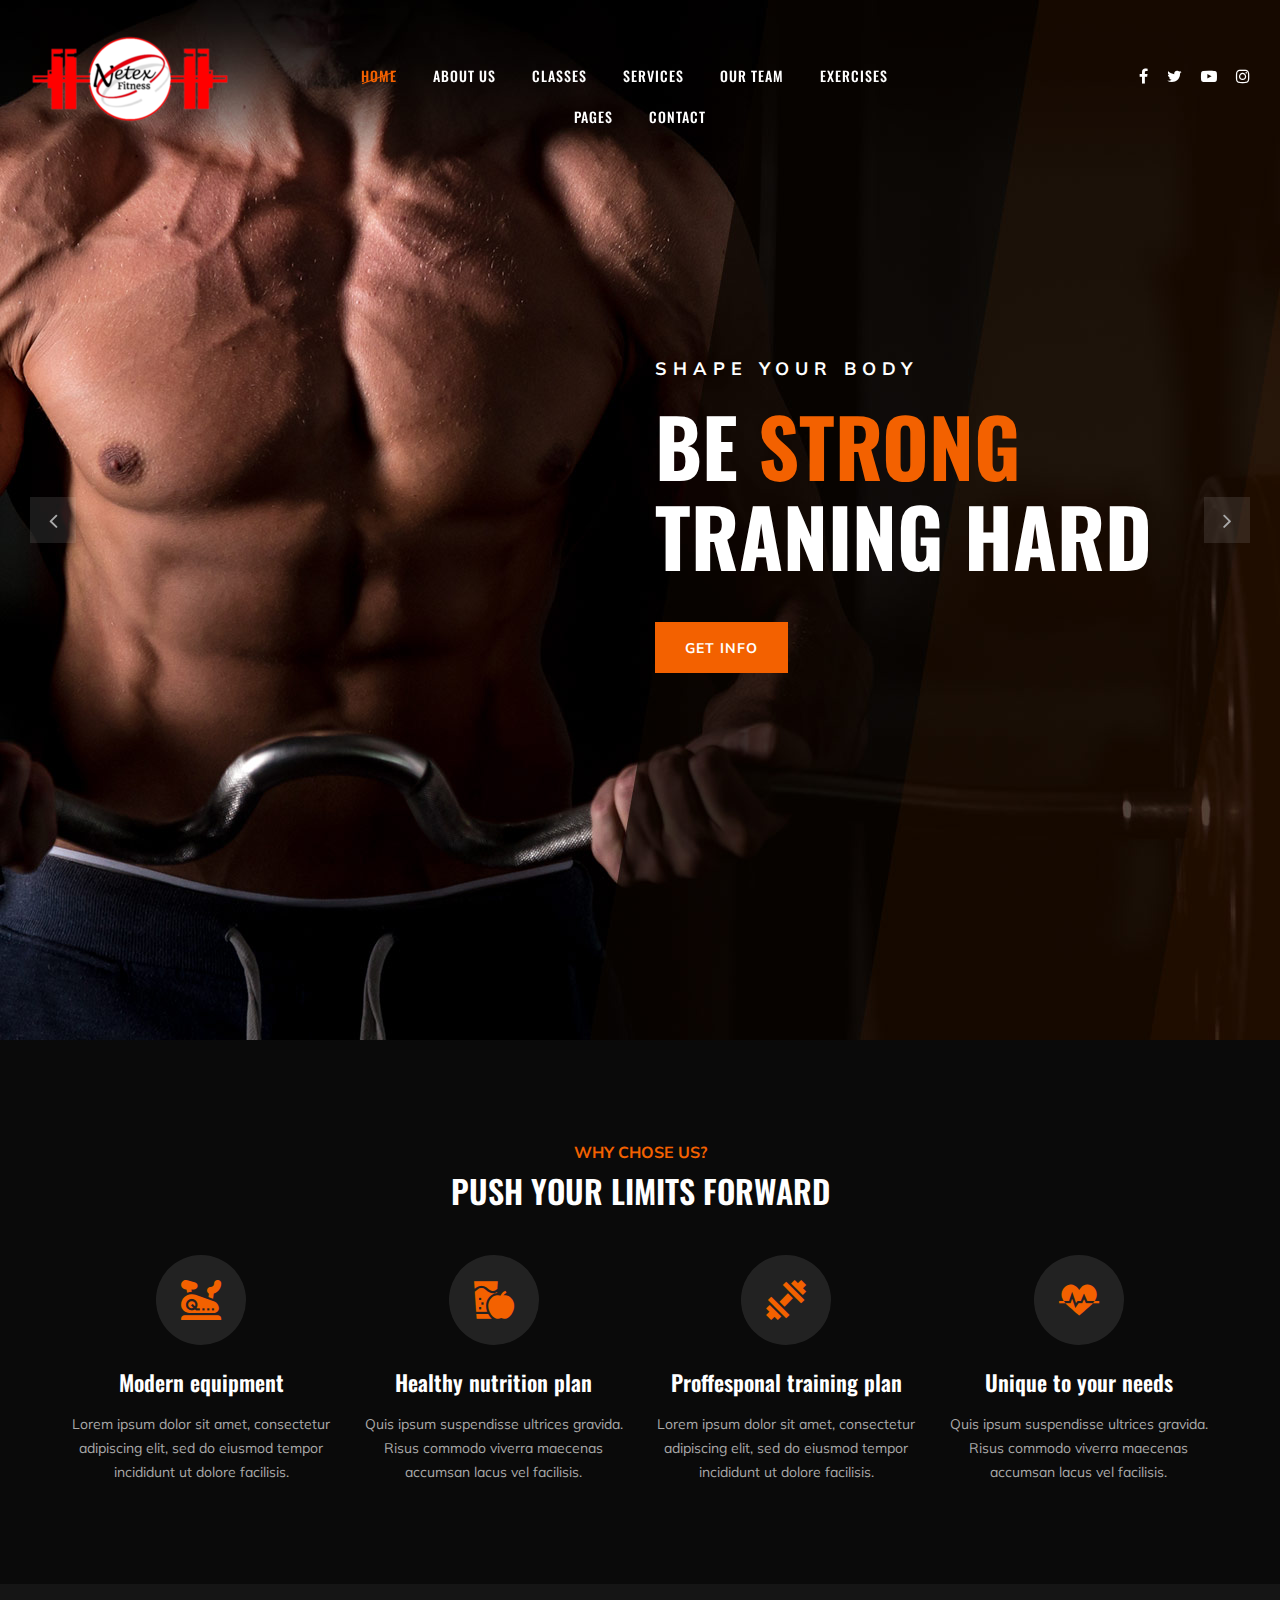
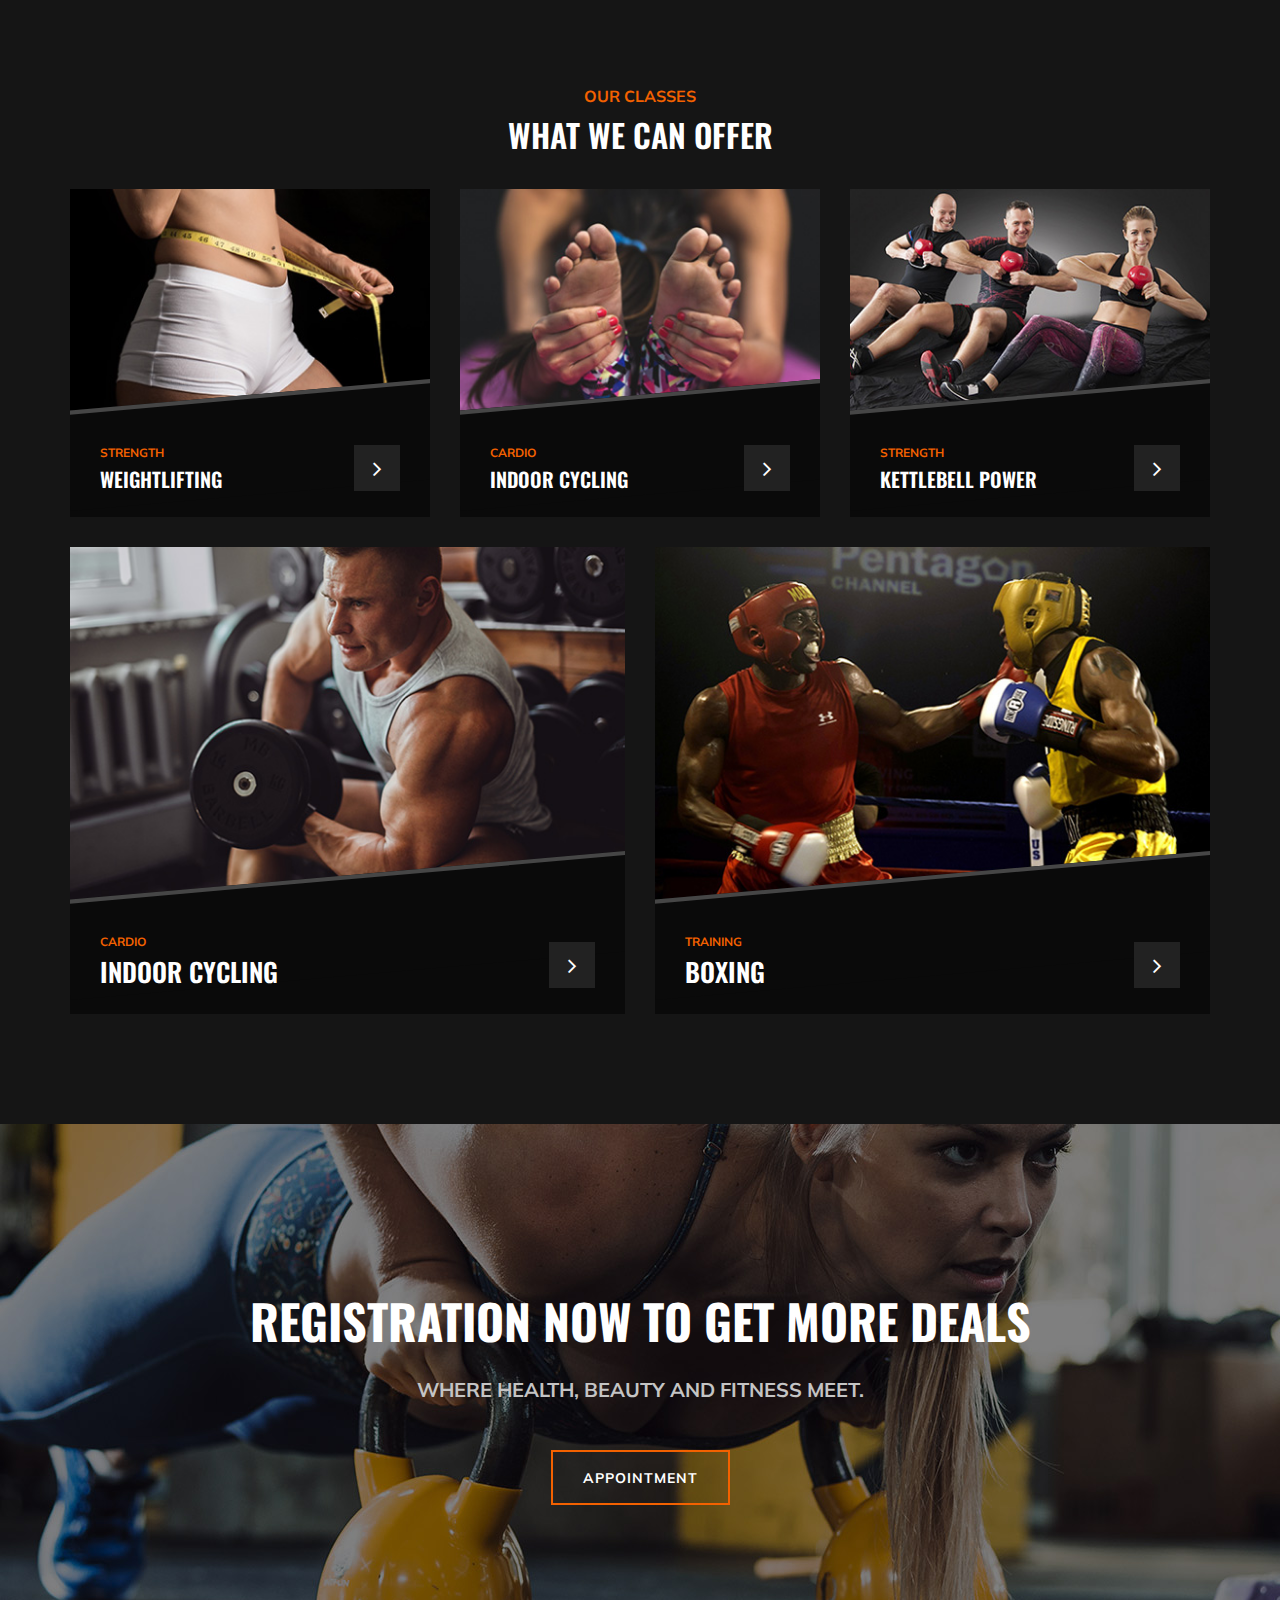
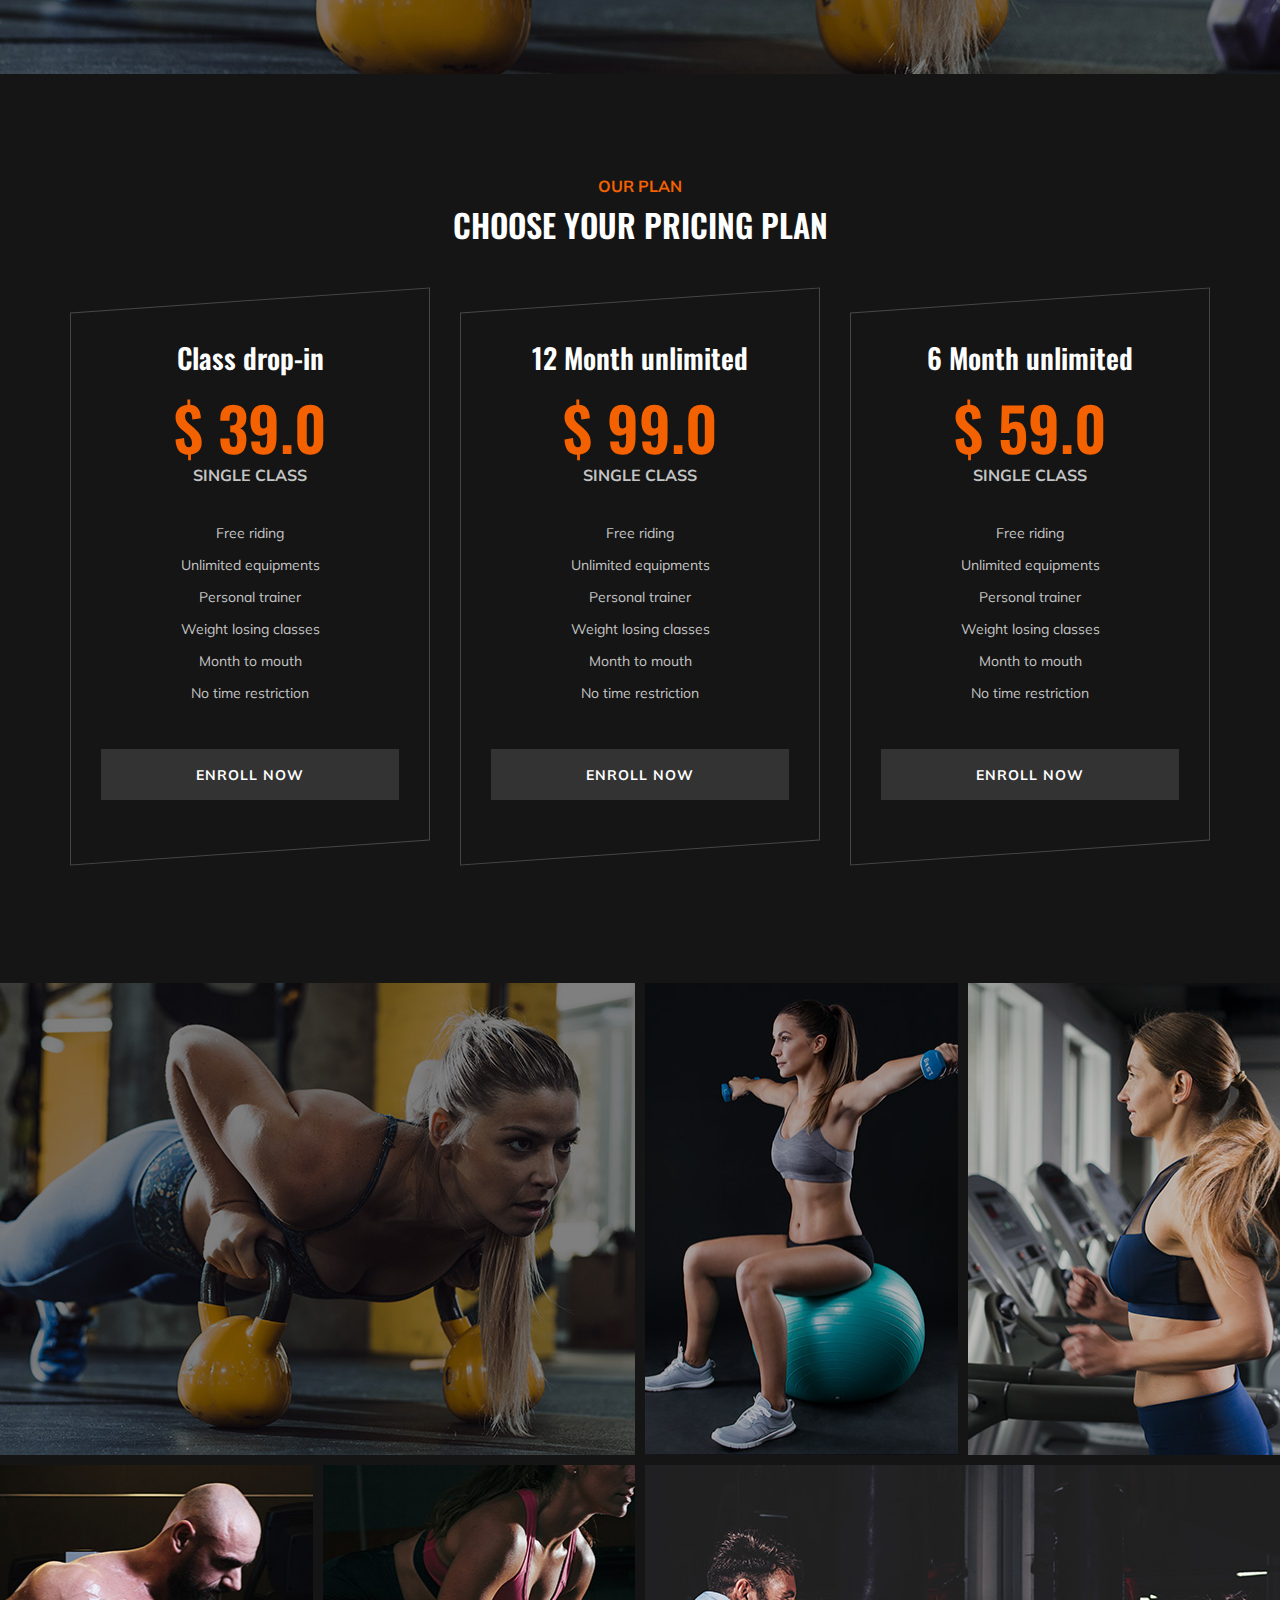
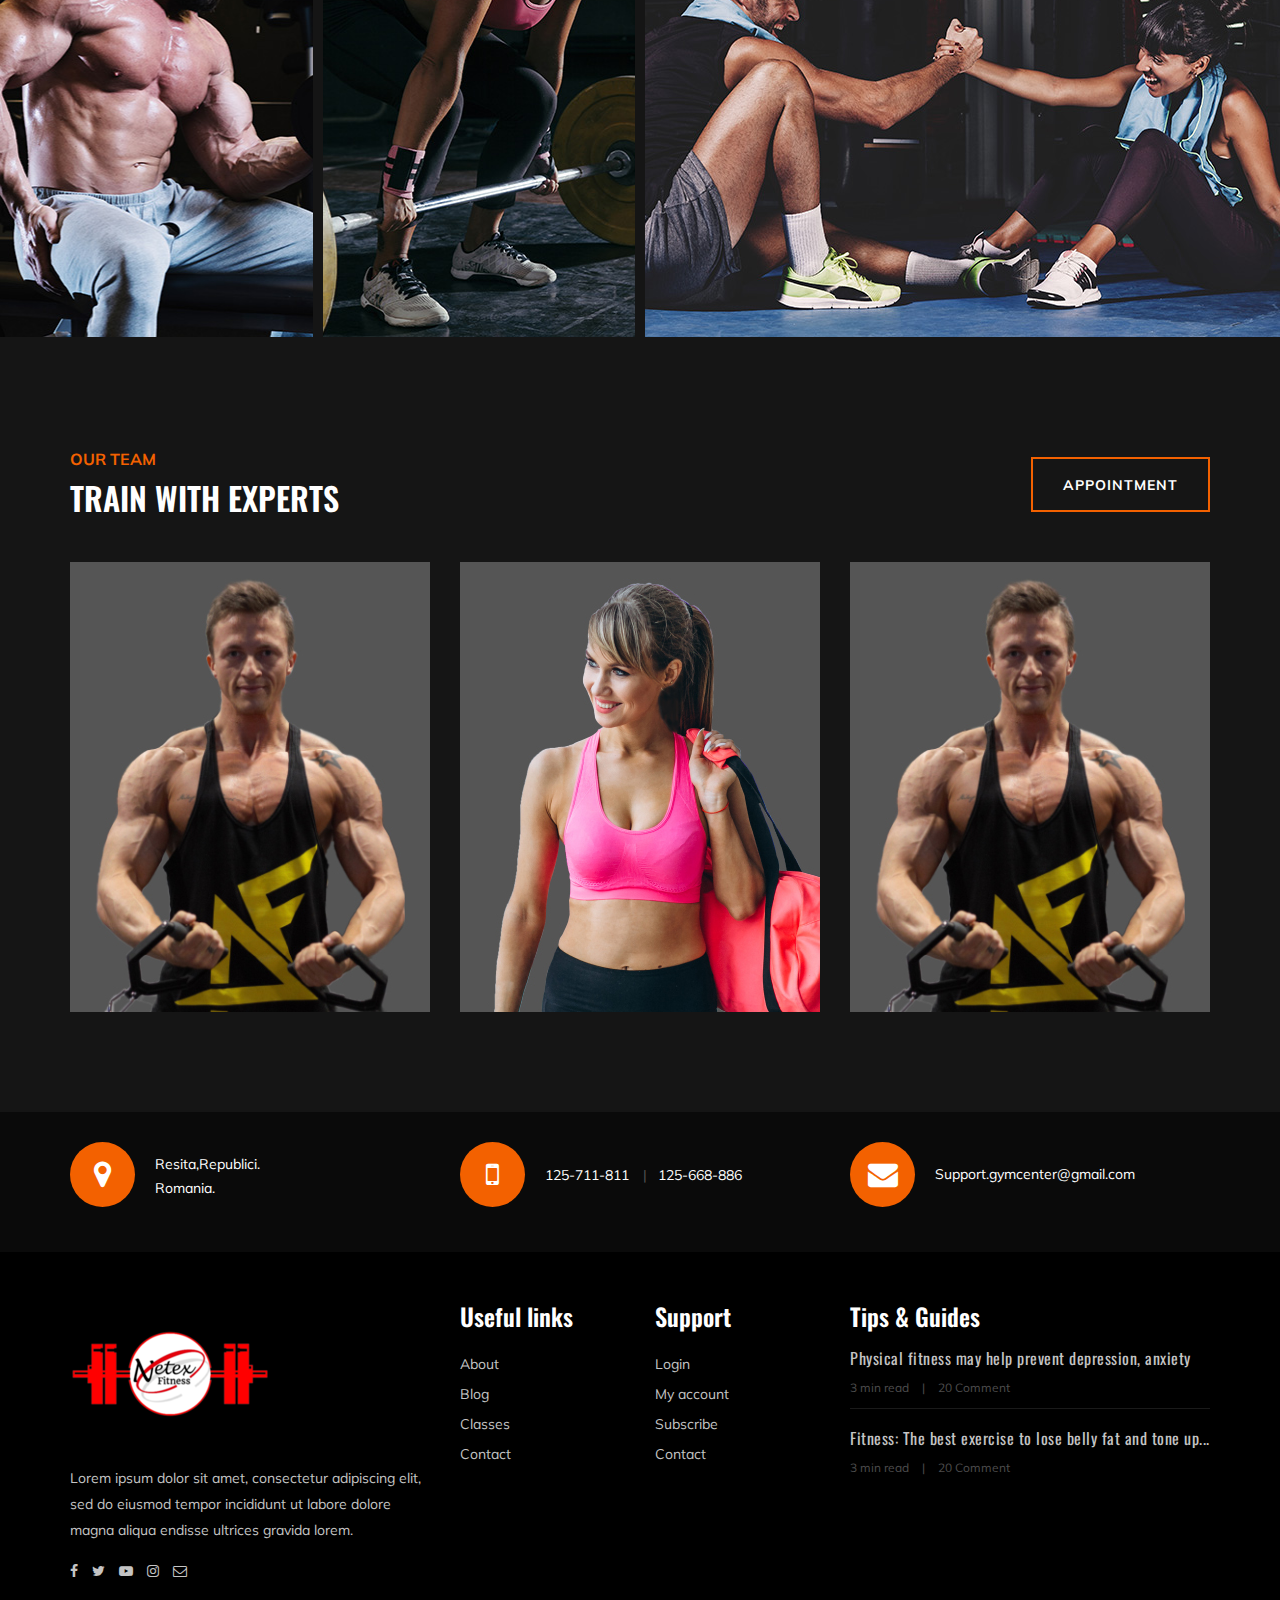
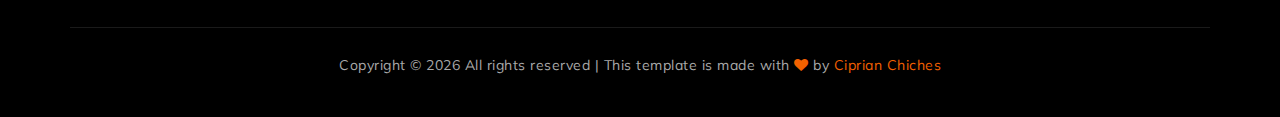
==== commit d036ebc4: "update logo and remove search button" ====
--- a/index.html
+++ b/index.html
@@ -7,7 +7,7 @@
     <meta name="keywords" content="Gym, unica, creative, html">
     <meta name="viewport" content="width=device-width, initial-scale=1.0">
     <meta http-equiv="X-UA-Compatible" content="ie=edge">
-    <title>Catalin | Gym </title>
+    <title>Netex Fitness </title>
 
     <!-- Google Font -->
     <link href="https://fonts.googleapis.com/css?family=Muli:300,400,500,600,700,800,900&display=swap" rel="stylesheet">
@@ -37,7 +37,7 @@
             <i class="fa fa-close"></i>
         </div>
         <div class="canvas-search search-switch">
-            <i class="fa fa-search"></i>
+            <!-- <i class="fa fa-search"></i> -->
         </div>
         <nav class="canvas-menu mobile-menu">
             <ul>
@@ -114,9 +114,9 @@
                 </div>
                 <div class="col-lg-3">
                     <div class="top-option">
-                        <div class="to-search search-switch">
-                            <i class="fa fa-search"></i>
-                        </div>
+                        <!-- <div class="to-search search-switch"> -->
+                            <!-- <i class="fa fa-search"></i> -->
+                        <!-- </div> -->
                         <div class="to-social">
                             <a href="#"><i class="fa fa-facebook"></i></a>
                             <a href="#"><i class="fa fa-twitter"></i></a>
--- a/css/style.css
+++ b/css/style.css
@@ -335,6 +335,7 @@
 
 .logo a {
 	display: inline-block;
+	margin-top: -3rem;
 }
 
 .nav-menu {
@@ -409,7 +410,7 @@
 .nav-menu ul li a {
 	color: #ffffff;
 	display: block;
-	font-size: 15px;
+	font-size: 14px;
 	font-weight: 500;
 	text-transform: uppercase;
 	letter-spacing: 1px;
@@ -3254,4 +3255,8 @@
 	.search-model-form input {
 		font-size: 28px;
 	}
-}+}
+
+
+/*metabolism*/
+
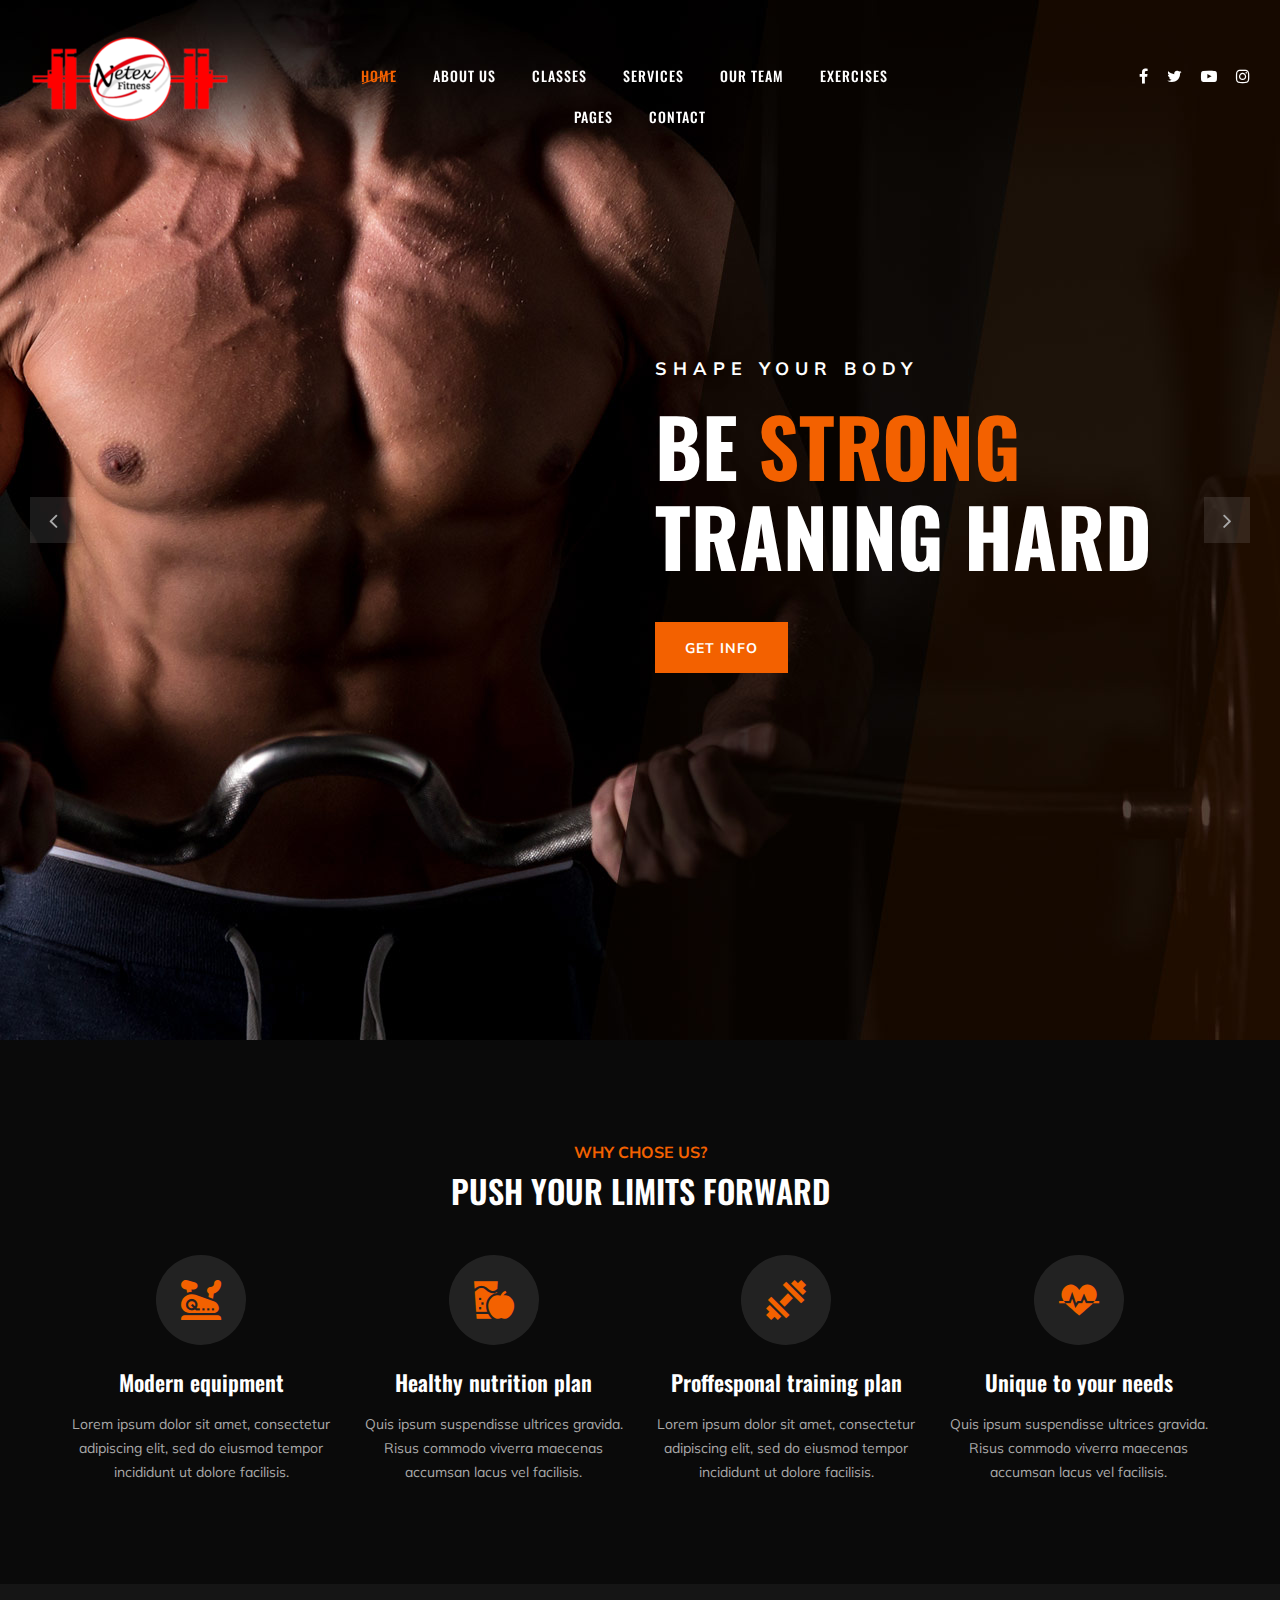
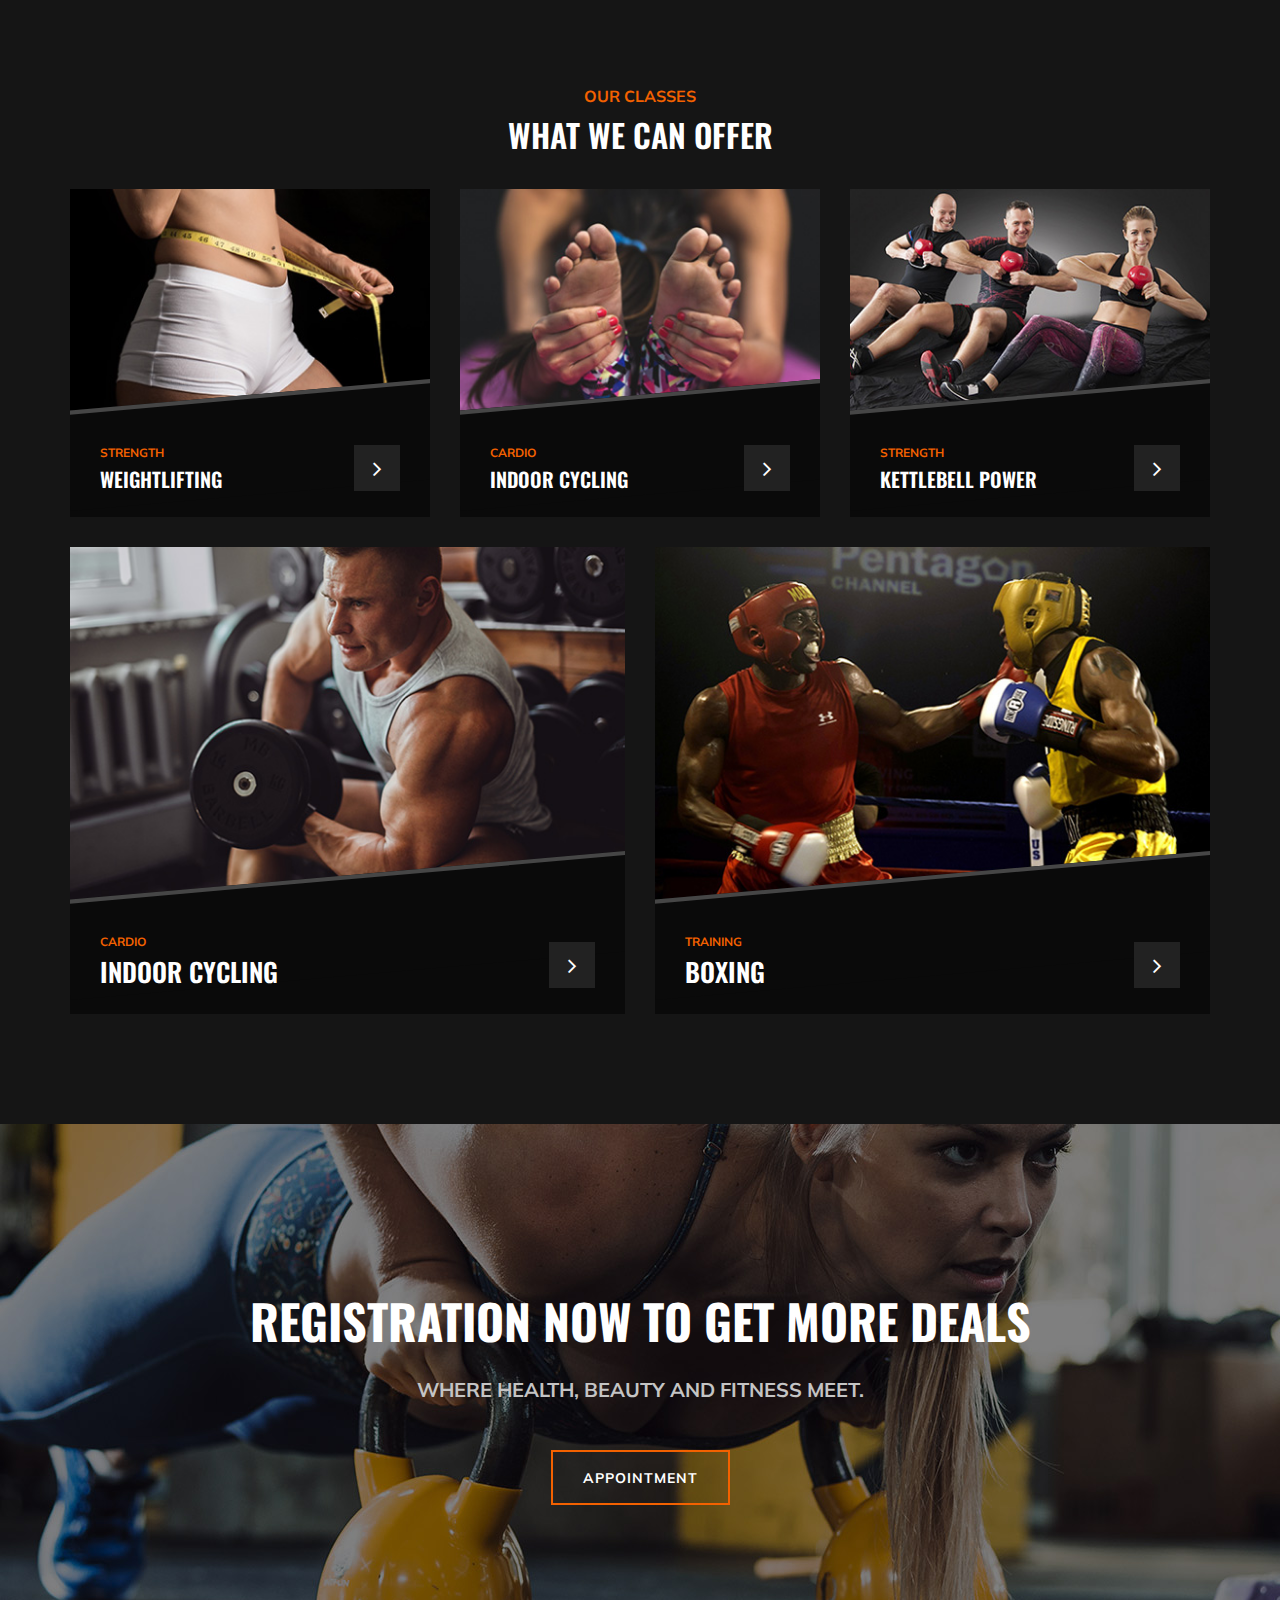
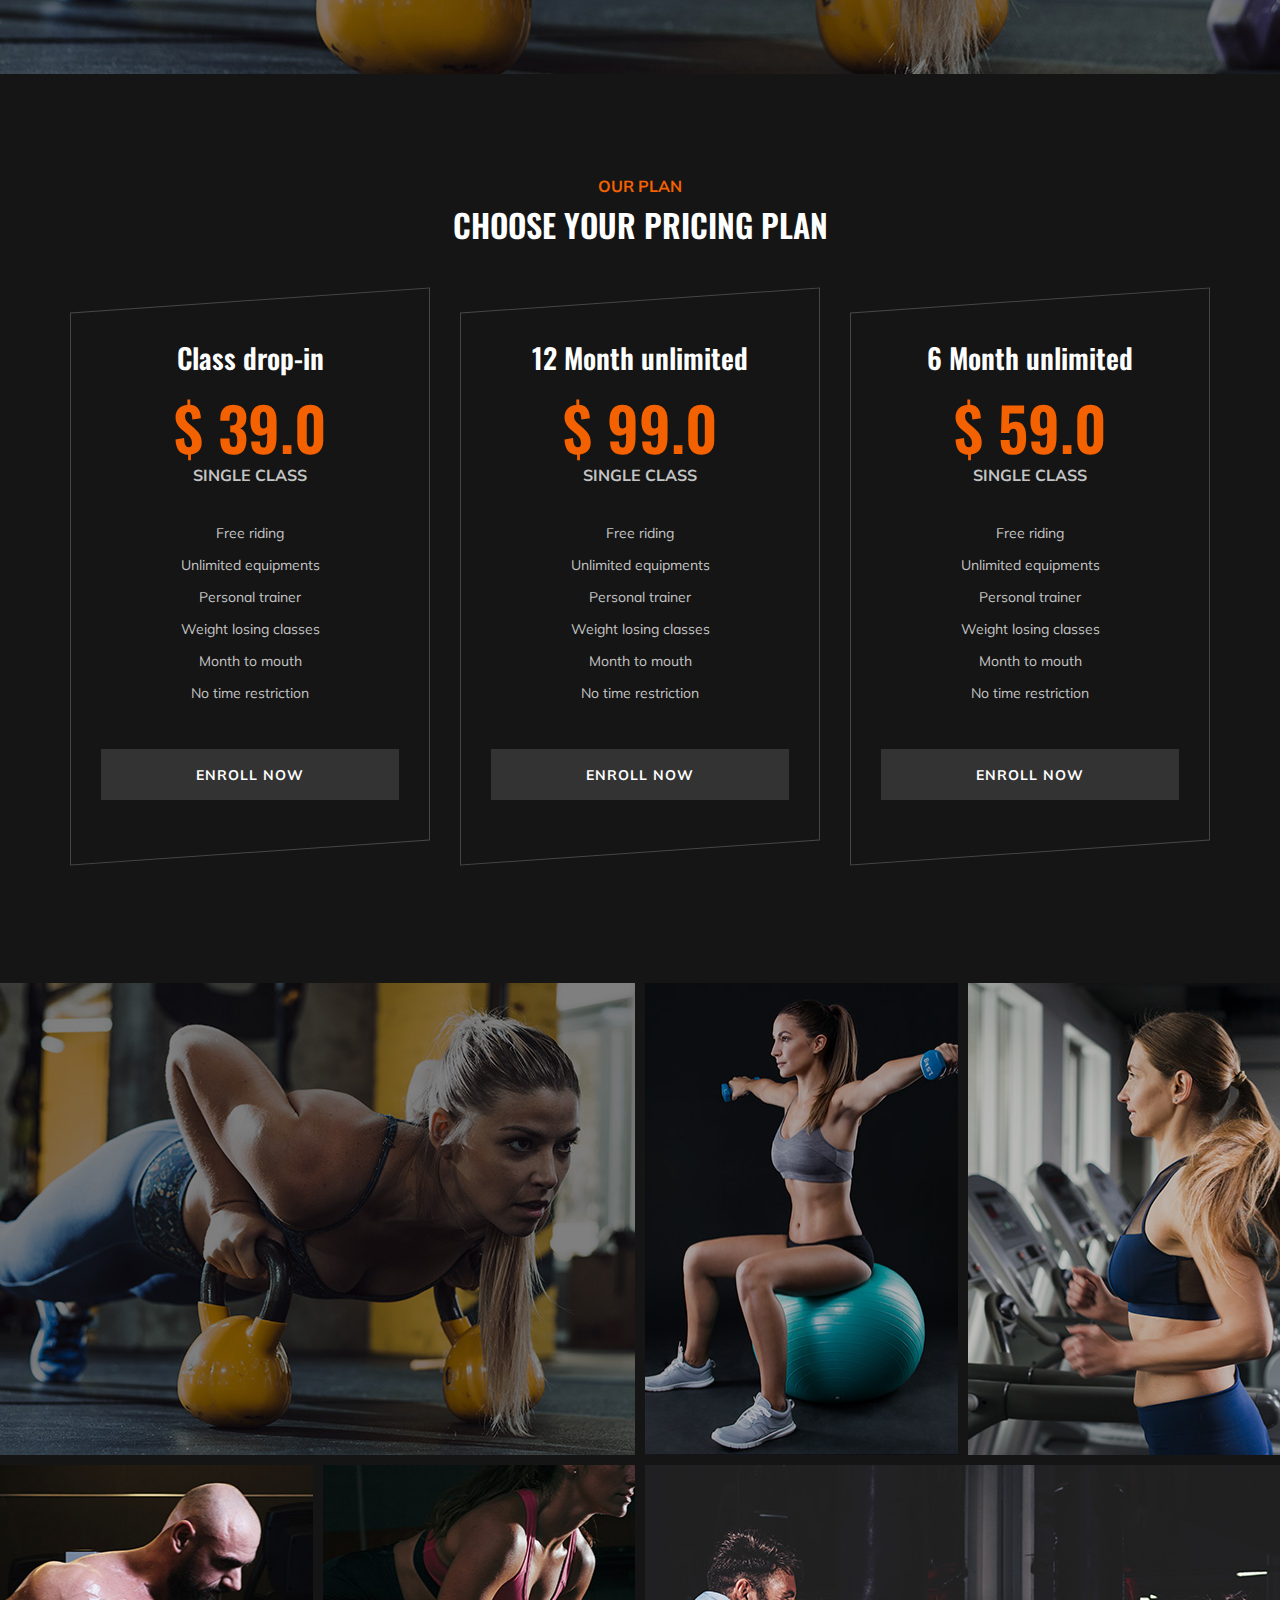
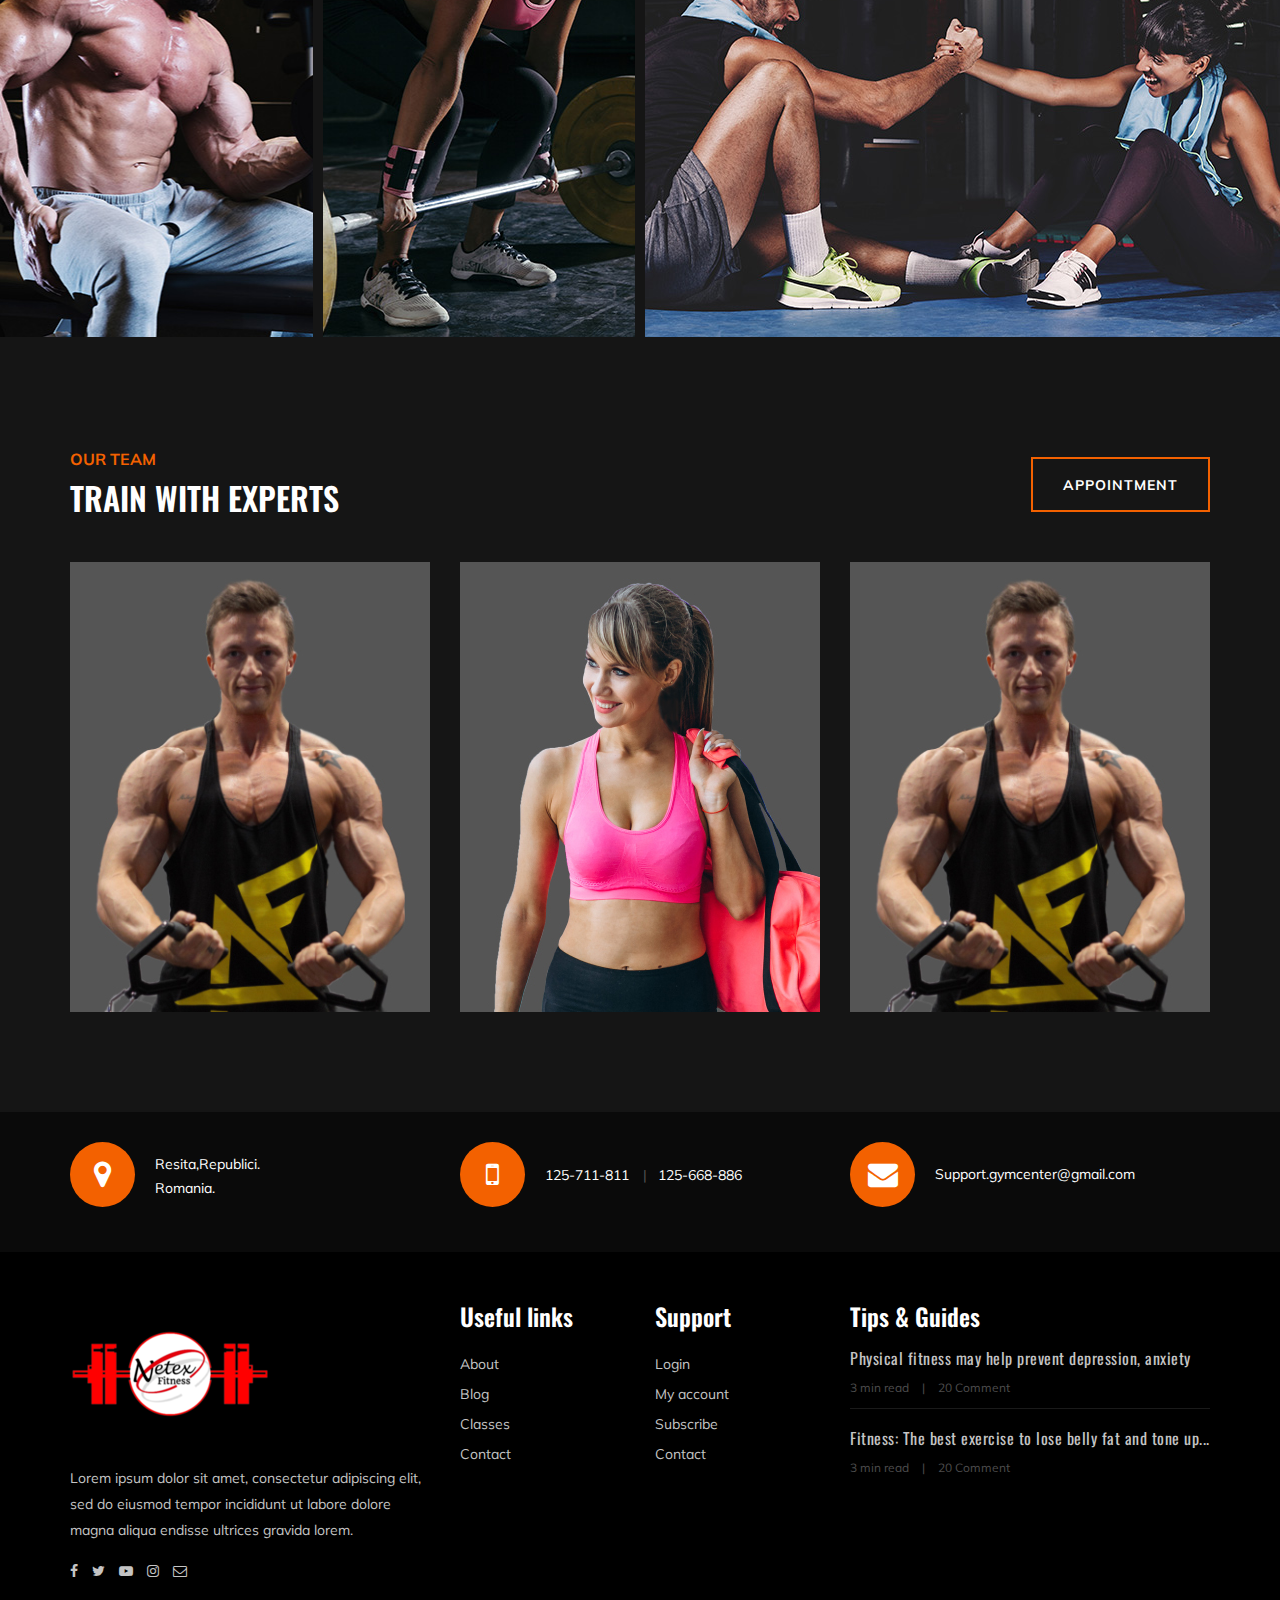
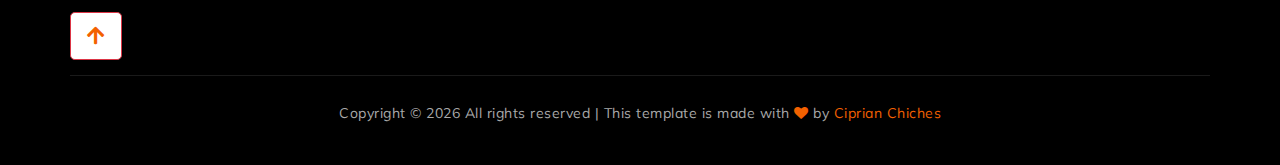
==== commit 0f8ab17b: "update scroll button" ====
--- a/index.html
+++ b/index.html
@@ -3,7 +3,7 @@
 
 <head>
     <meta charset="UTF-8">
-    <meta name="description" content="Shiva's | Gym ">
+    <meta name="description" content="Netex Fitness ">
     <meta name="keywords" content="Gym, unica, creative, html">
     <meta name="viewport" content="width=device-width, initial-scale=1.0">
     <meta http-equiv="X-UA-Compatible" content="ie=edge">
@@ -12,7 +12,10 @@
     <!-- Google Font -->
     <link href="https://fonts.googleapis.com/css?family=Muli:300,400,500,600,700,800,900&display=swap" rel="stylesheet">
     <link href="https://fonts.googleapis.com/css?family=Oswald:300,400,500,600,700&display=swap" rel="stylesheet">
-
+    <link
+    rel="stylesheet"
+    href="https://cdnjs.cloudflare.com/ajax/libs/font-awesome/5.15.4/css/all.min.css"
+/>
     <!-- Css Styles -->
     <link rel="stylesheet" href="./css/bootstrap.min.css" type="text/css">
     <link rel="stylesheet" href="./css/font-awesome.min.css" type="text/css">
@@ -37,7 +40,7 @@
             <i class="fa fa-close"></i>
         </div>
         <div class="canvas-search search-switch">
-            <!-- <i class="fa fa-search"></i> -->
+            <i class="fa fa-search"></i>
         </div>
         <nav class="canvas-menu mobile-menu">
             <ul>
@@ -114,15 +117,25 @@
                 </div>
                 <div class="col-lg-3">
                     <div class="top-option">
-                        <!-- <div class="to-search search-switch"> -->
-                            <!-- <i class="fa fa-search"></i> -->
-                        <!-- </div> -->
+                        <!-- <div class="to-search search-switch">
+                            <i class="fa fa-search"></i>
+                         </div> -->
+
+
+
+
+
                         <div class="to-social">
                             <a href="#"><i class="fa fa-facebook"></i></a>
                             <a href="#"><i class="fa fa-twitter"></i></a>
                             <a href="#"><i class="fa fa-youtube-play"></i></a>
                             <a href="#"><i class="fa fa-instagram"></i></a>
                         </div>
+
+
+
+
+                        
                     </div>
                 </div>
             </div>
@@ -506,6 +519,11 @@
     </div>
     <!-- Get In Touch Section End -->
 
+
+
+   
+
+
     <!-- Footer Section Begin -->
     <section class="footer-section">
         <div class="container">
@@ -567,6 +585,44 @@
                     </div>
                 </div>
             </div>
+
+
+
+            <button
+            type="button"
+            class="btn btn-danger btn-floating btn-lg"
+            id="btn-back-to-top"
+            style="background-color:white;"
+        >
+            <i class="fas fa-arrow-up" style="color:#f36100;"></i>
+        </button>
+
+        <script>
+            //Get the button
+            let mybutton = document.getElementById("btn-back-to-top");
+
+            window.onscroll = function () {
+                scrollFunction();
+            };
+
+            function scrollFunction() {
+                if (
+                    document.body.scrollTop > 20 ||
+                    document.documentElement.scrollTop > 20
+                ) {
+                    mybutton.style.display = "block";
+                } else {
+                    mybutton.style.display = "none";
+                }
+            }
+            mybutton.addEventListener("click", backToTop);
+
+            function backToTop() {
+                document.body.scrollTop = 0;
+                document.documentElement.scrollTop = 0;
+            }
+        </script>
+
             <div class="row">
                 <div class="col-lg-12 text-center">
                     <div class="copyright-text">
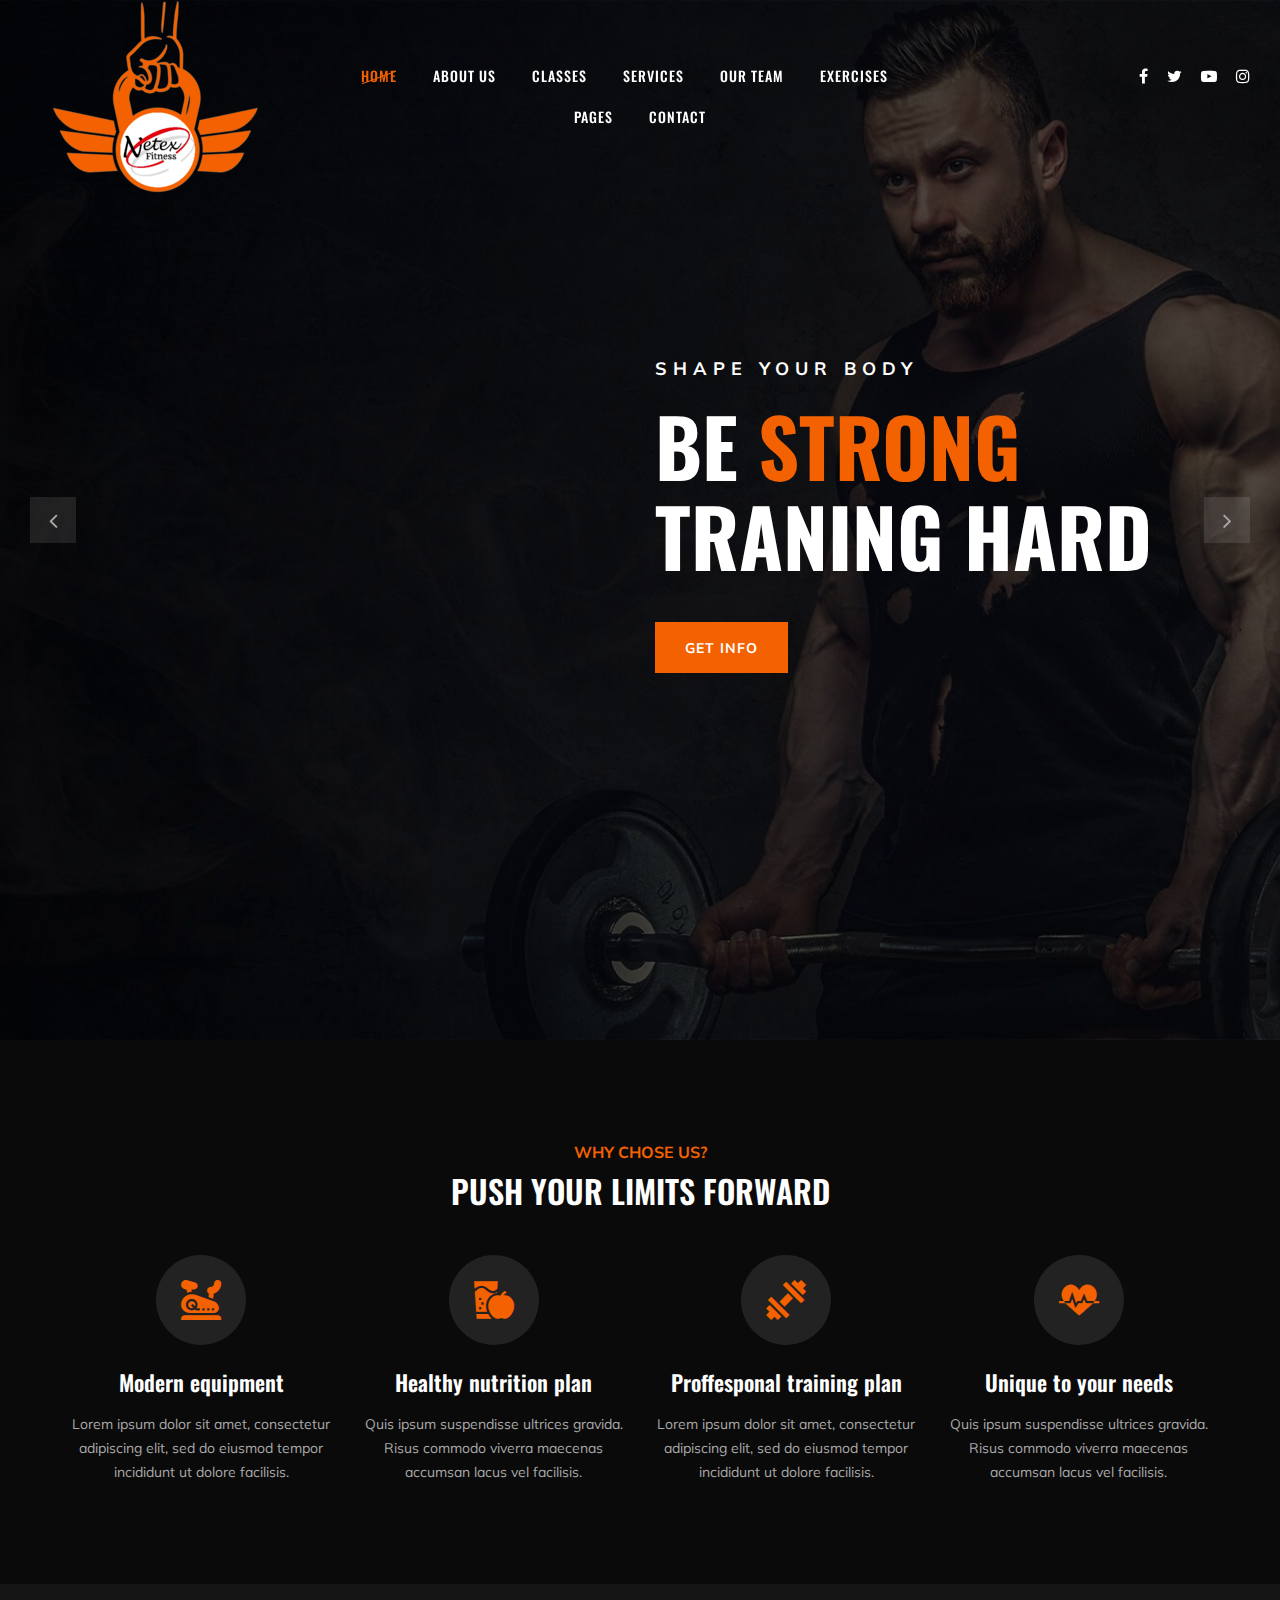
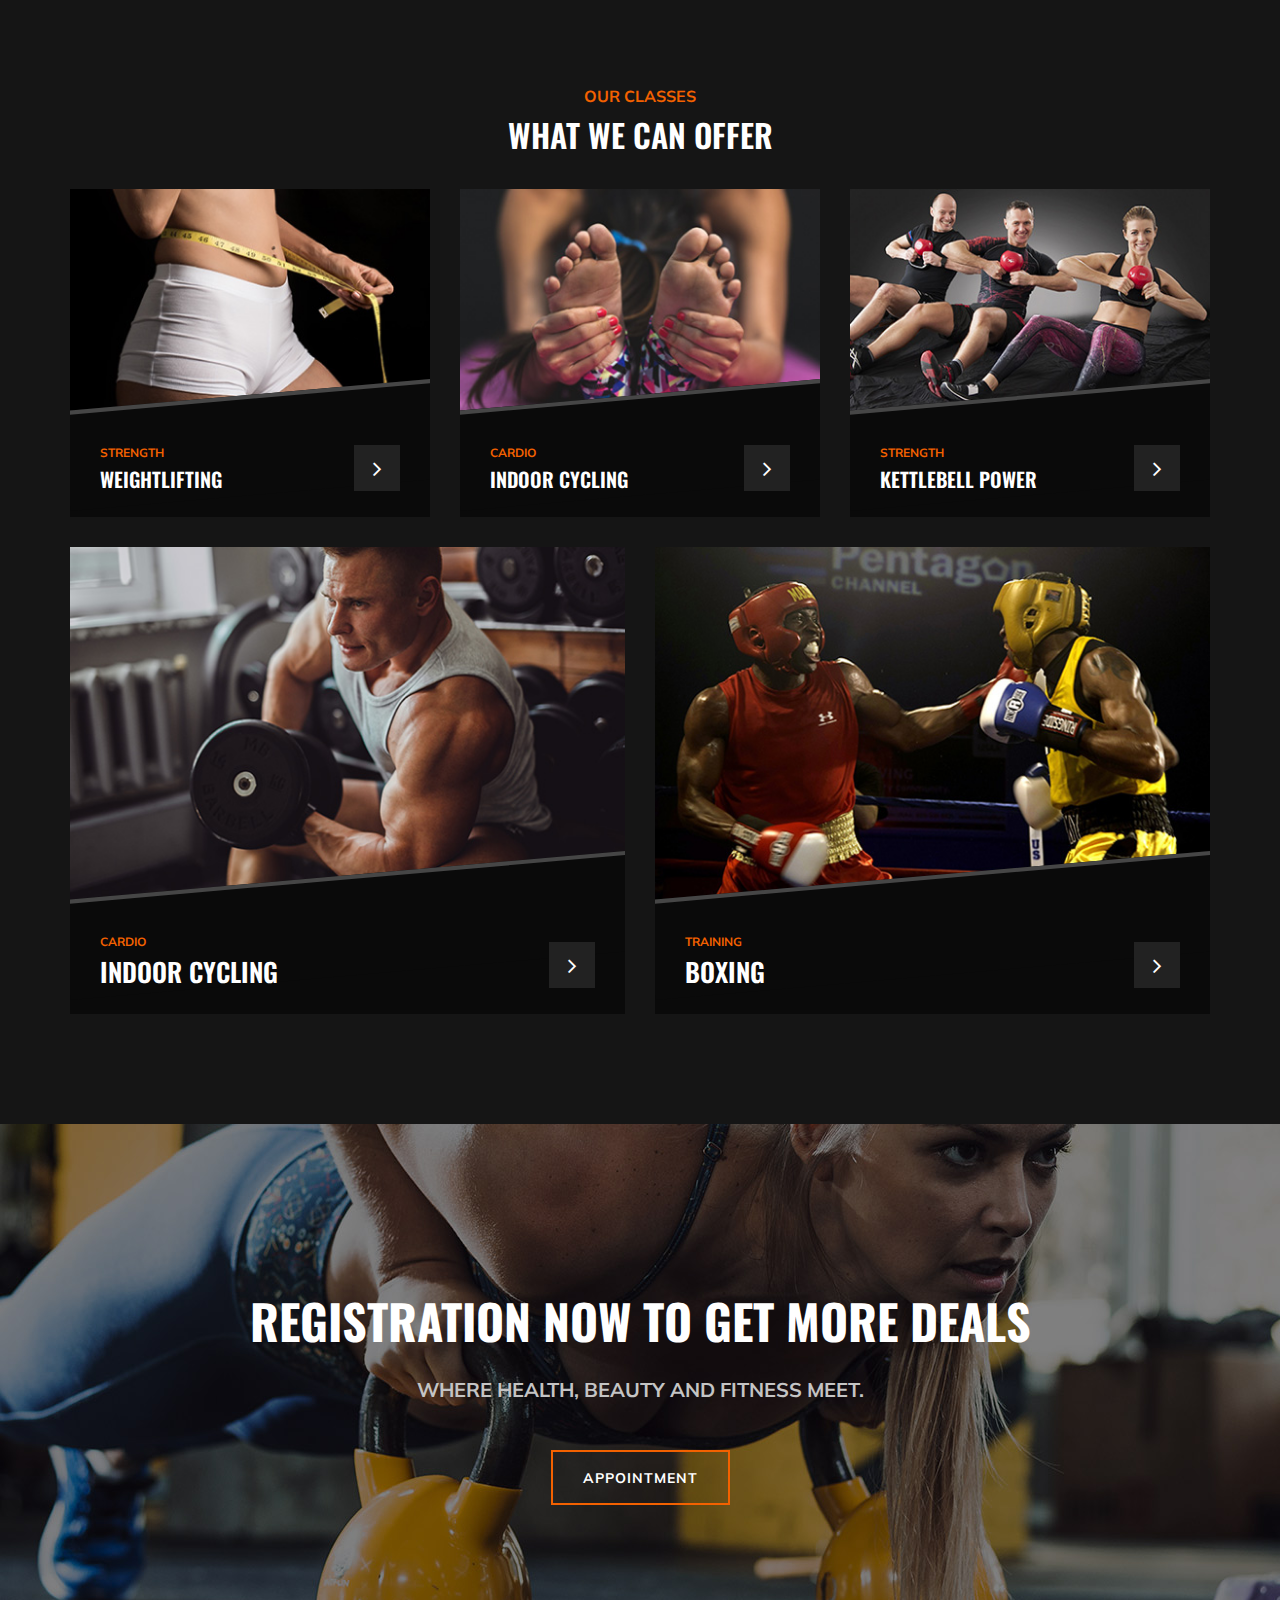
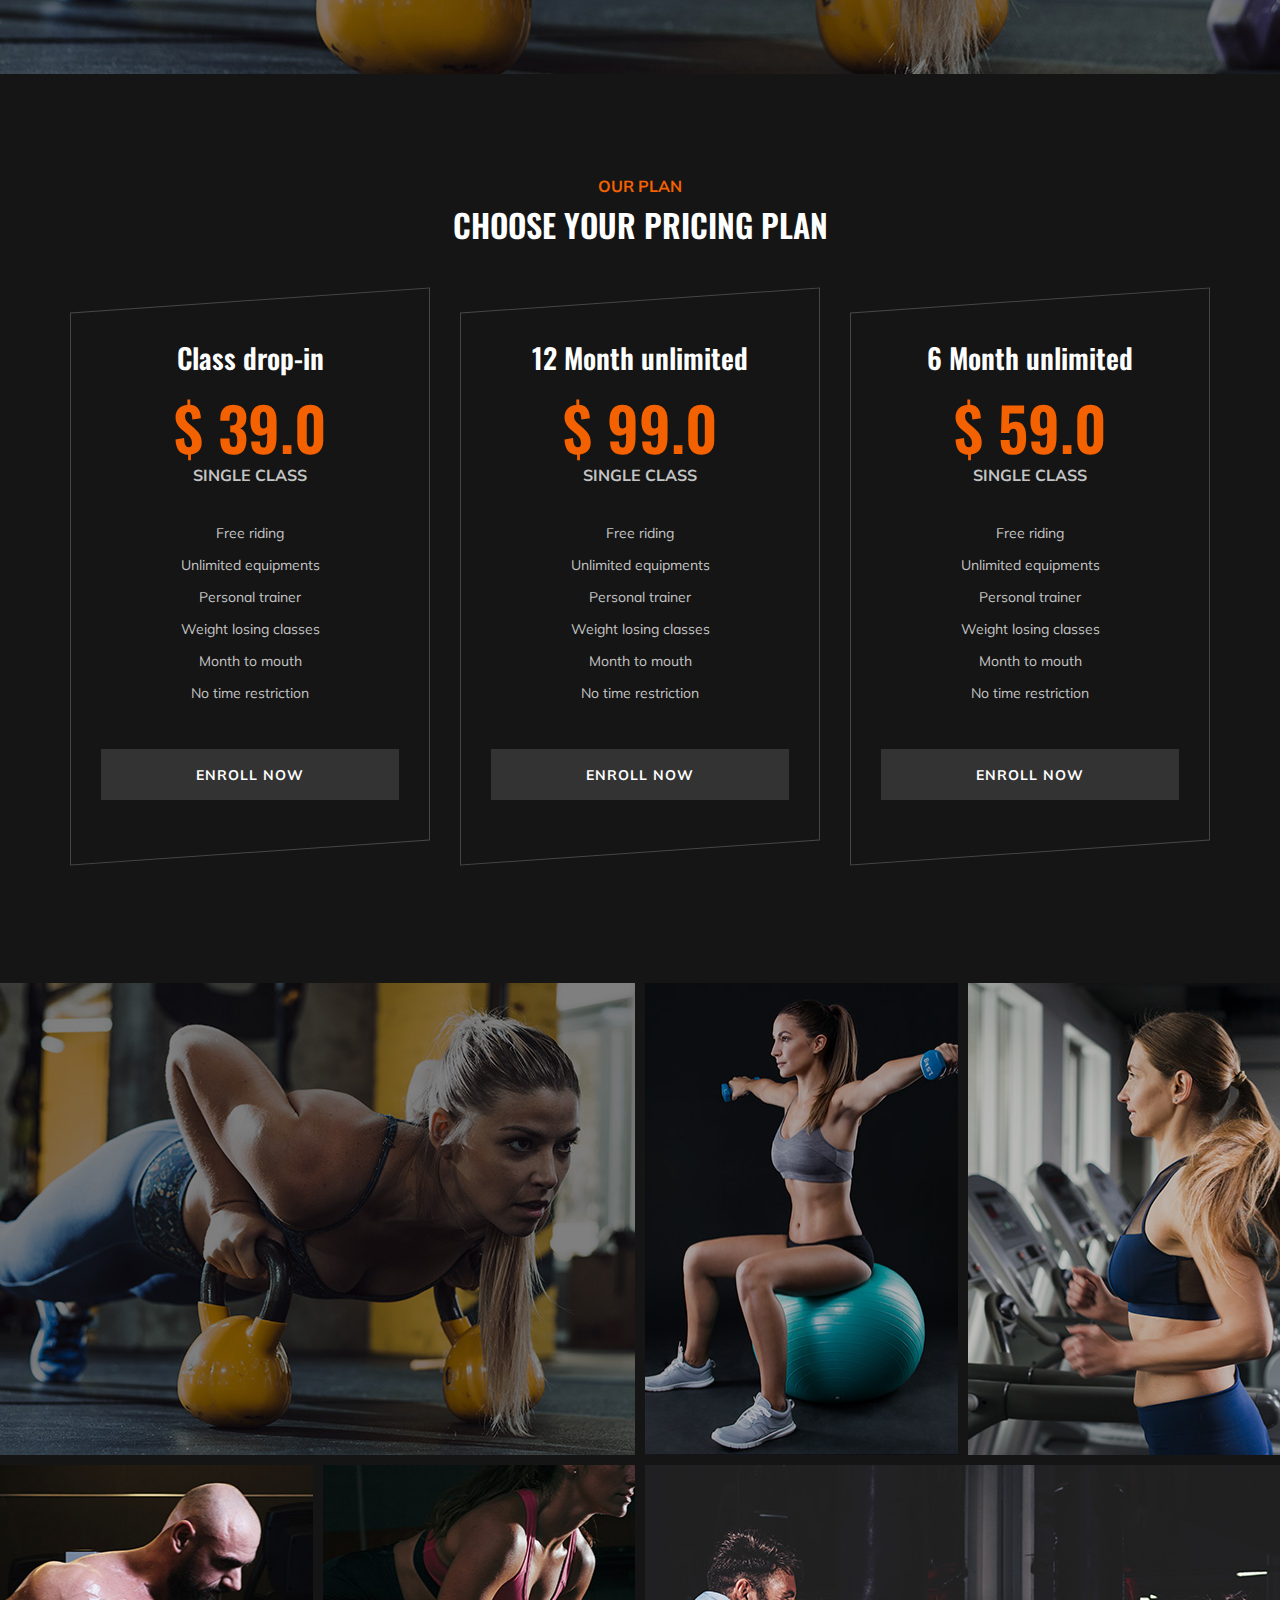
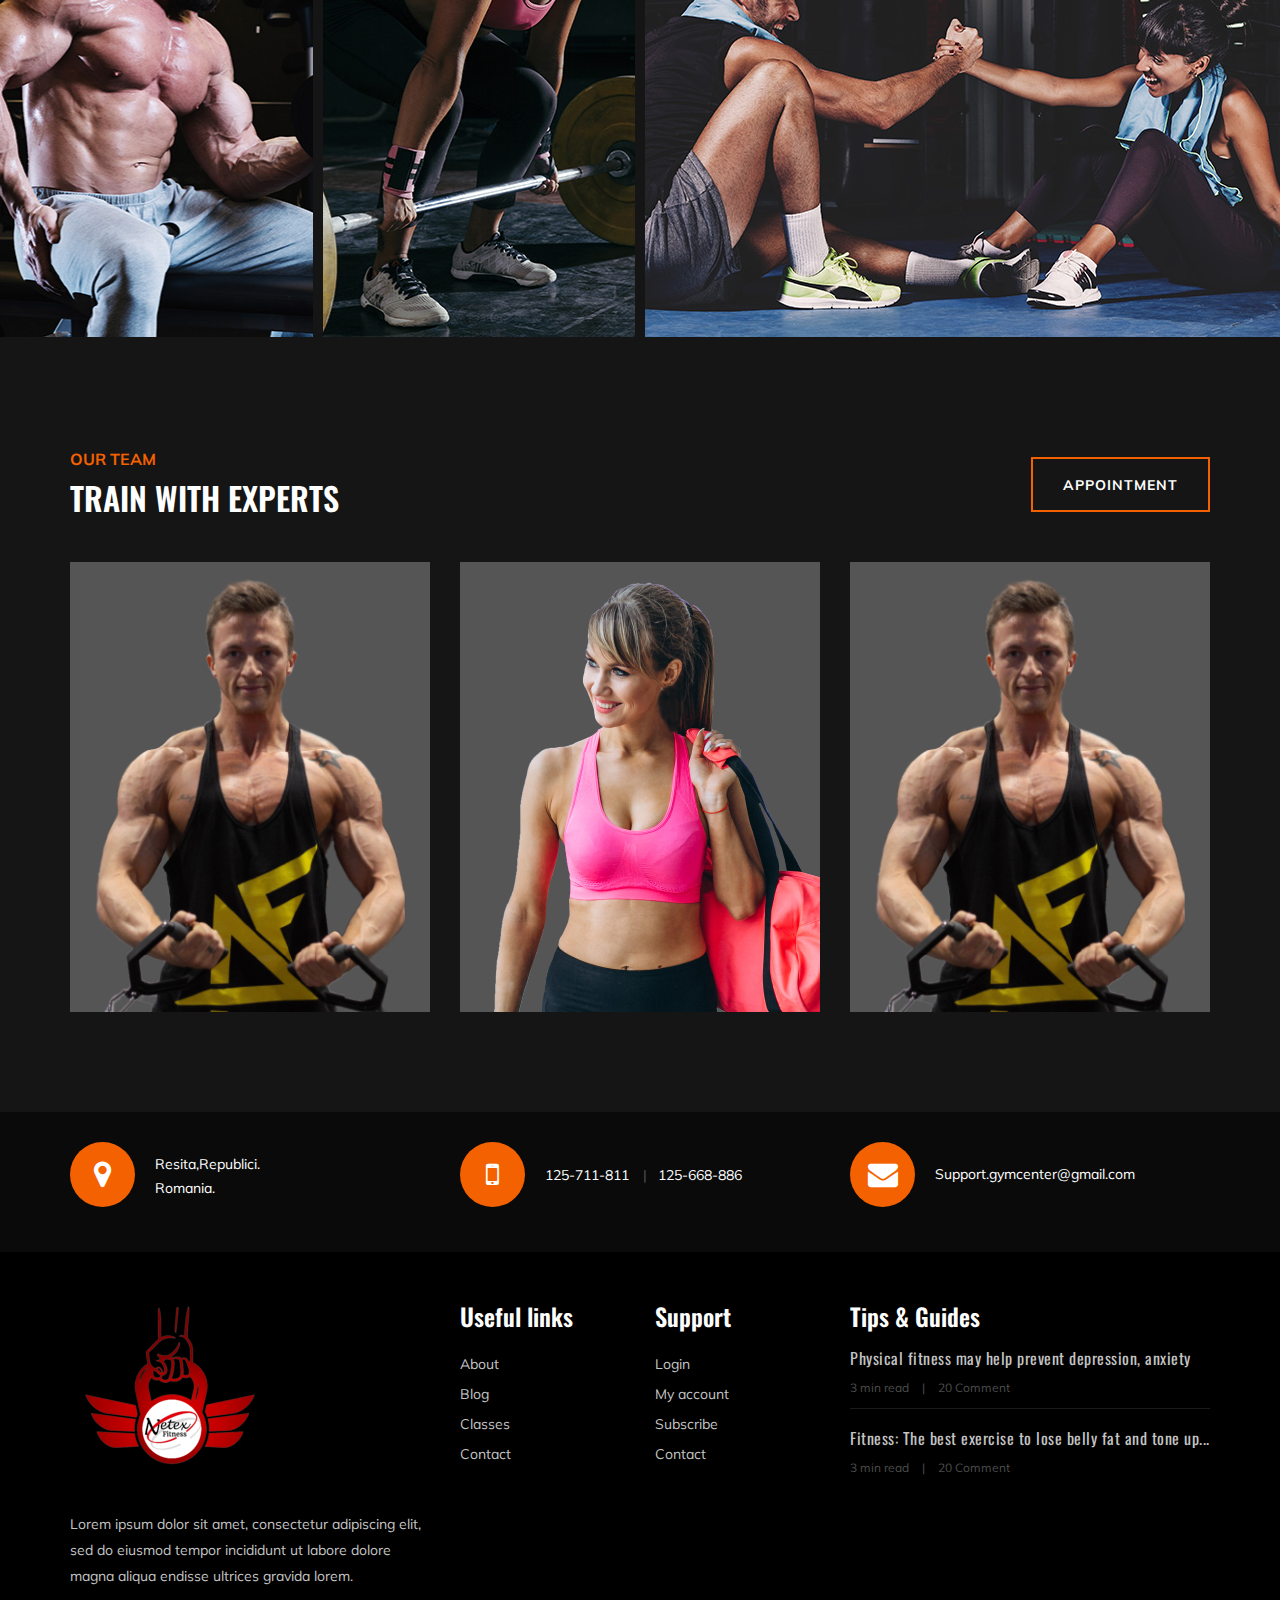
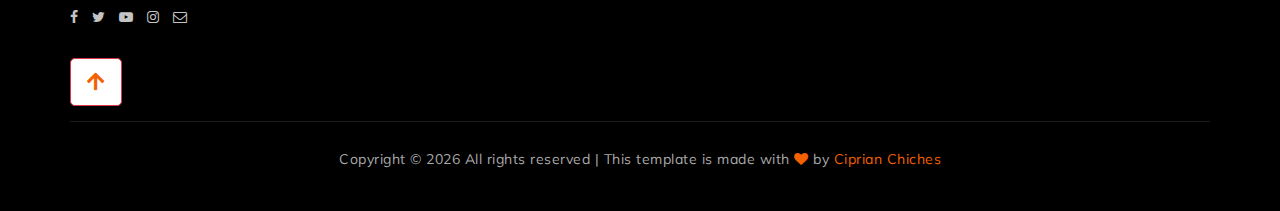
==== commit 969fa2c5: "update hero section" ====
--- a/index.html
+++ b/index.html
@@ -84,7 +84,7 @@
                 <div class="col-lg-3">
                     <div class="logo">
                         <a href="./index.html">
-                            <img src="./img/logo.png" alt="">
+                            <img src="./img/logo7.png" alt="">
                         </a>
                     </div>
                 </div>
@@ -147,13 +147,13 @@
     <!-- Header End -->
 
     <!-- Hero Section Begin -->
-    <section class="hero-section">
+    <section class="hero-section"  >
         <div class="hs-slider owl-carousel">
-            <div class="hs-item set-bg" data-setbg="./img/hero/hero-1.jpg">
-                <div class="container">
-                    <div class="row">
+            <div class="hs-item set-bg" data-setbg="./img/hero/hero-8.jpg">
+                <div class="container"  >
+                    <div class="row"  >
                         <div class="col-lg-6 offset-lg-6">
-                            <div class="hi-text">
+                            <div class="hi-text" >
                                 <span>Shape your body</span>
                                 <h1>Be <strong>strong</strong> traning hard</h1>
                                 <a href="#" class="primary-btn">Get info</a>
@@ -162,8 +162,8 @@
                     </div>
                 </div>
             </div>
-            <div class="hs-item set-bg" data-setbg="./img/hero/hero-2.jpg">
-                <div class="container">
+            <div class="hs-item set-bg" data-setbg="./img/hero/hero-7.jpg">
+                <div class="container" >
                     <div class="row">
                         <div class="col-lg-6 offset-lg-6">
                             <div class="hi-text">
@@ -531,7 +531,7 @@
                 <div class="col-lg-4">
                     <div class="fs-about">
                         <div class="fa-logo">
-                            <a href="#"><img src="./img/logo.png" alt=""></a>
+                            <a href="#"><img src="./img/logo3.png" alt=""></a>
                         </div>
                         <p>Lorem ipsum dolor sit amet, consectetur adipiscing elit, sed do eiusmod tempor incididunt ut labore dolore magna aliqua endisse ultrices gravida lorem.</p>
                         <div class="fa-social">
--- a/css/style.css
+++ b/css/style.css
@@ -335,7 +335,7 @@
 
 .logo a {
 	display: inline-block;
-	margin-top: -3rem;
+	margin-top:-3.6rem;
 }
 
 .nav-menu {
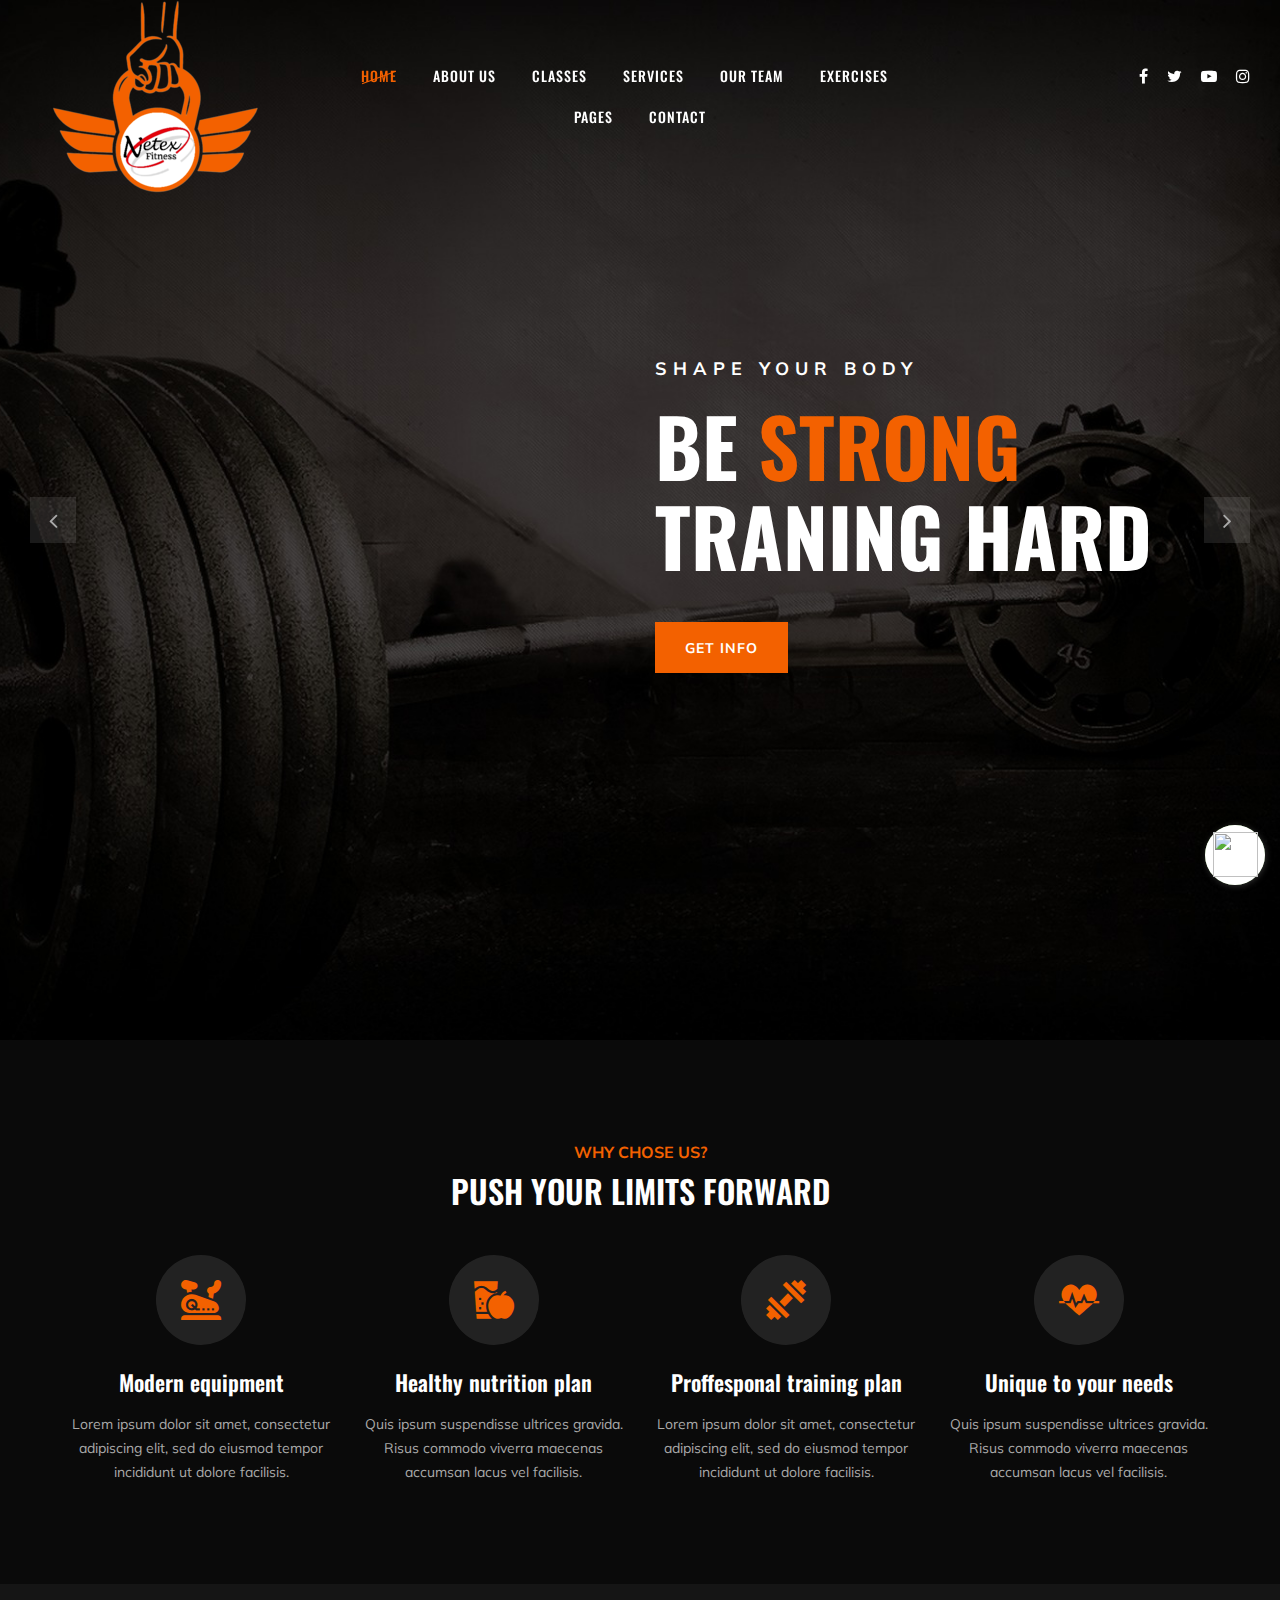
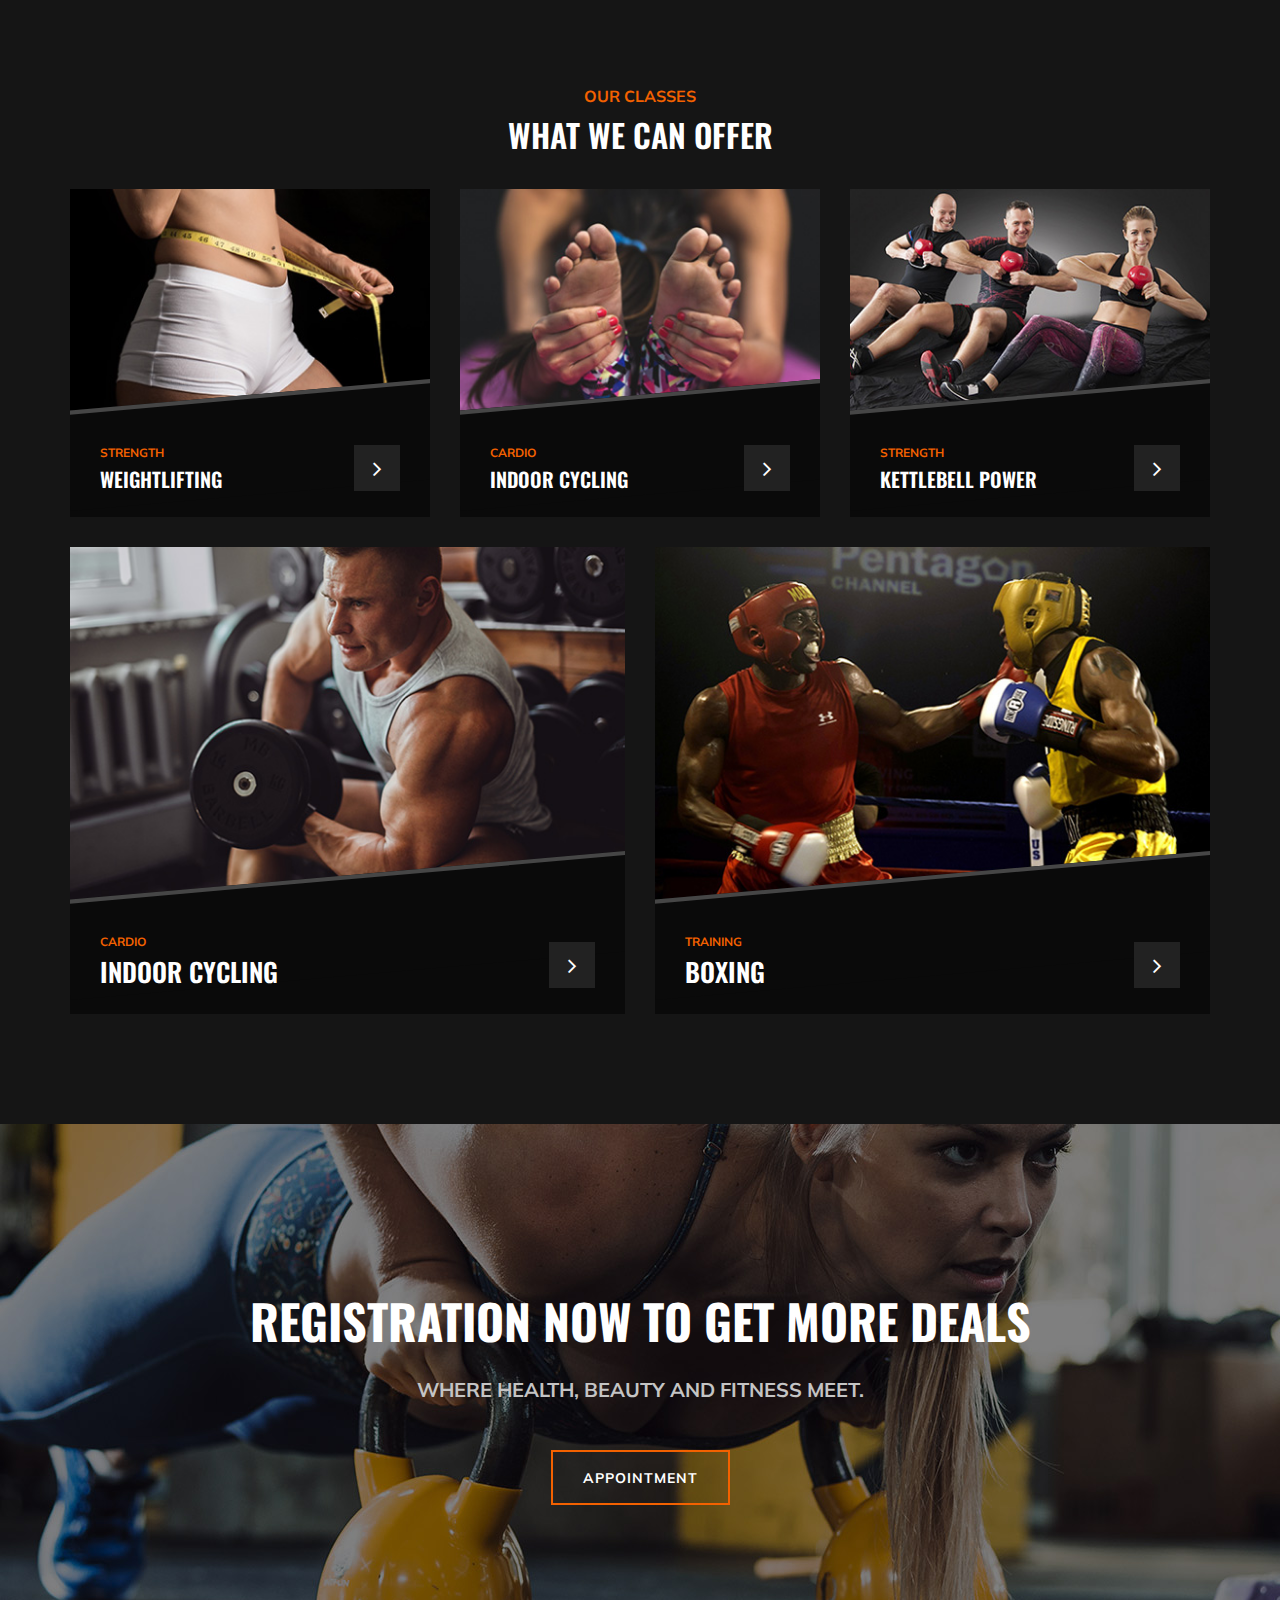
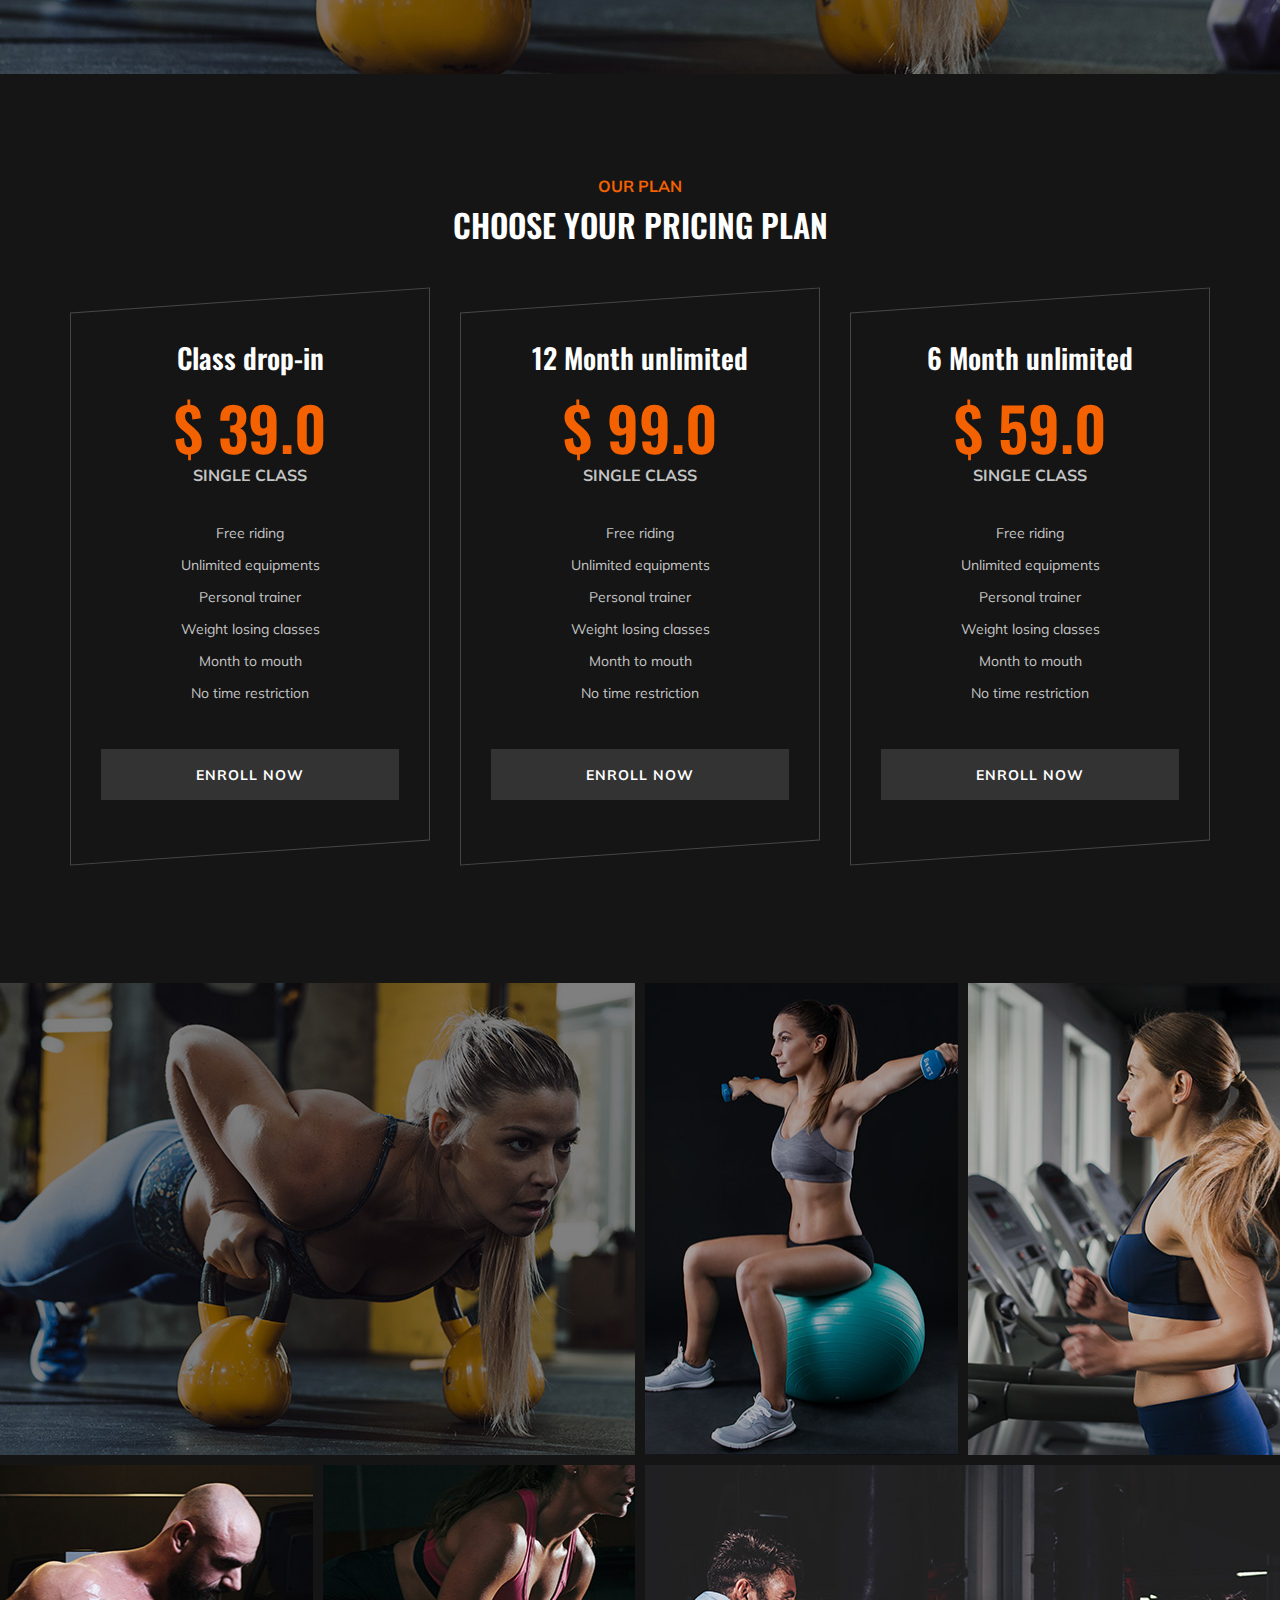
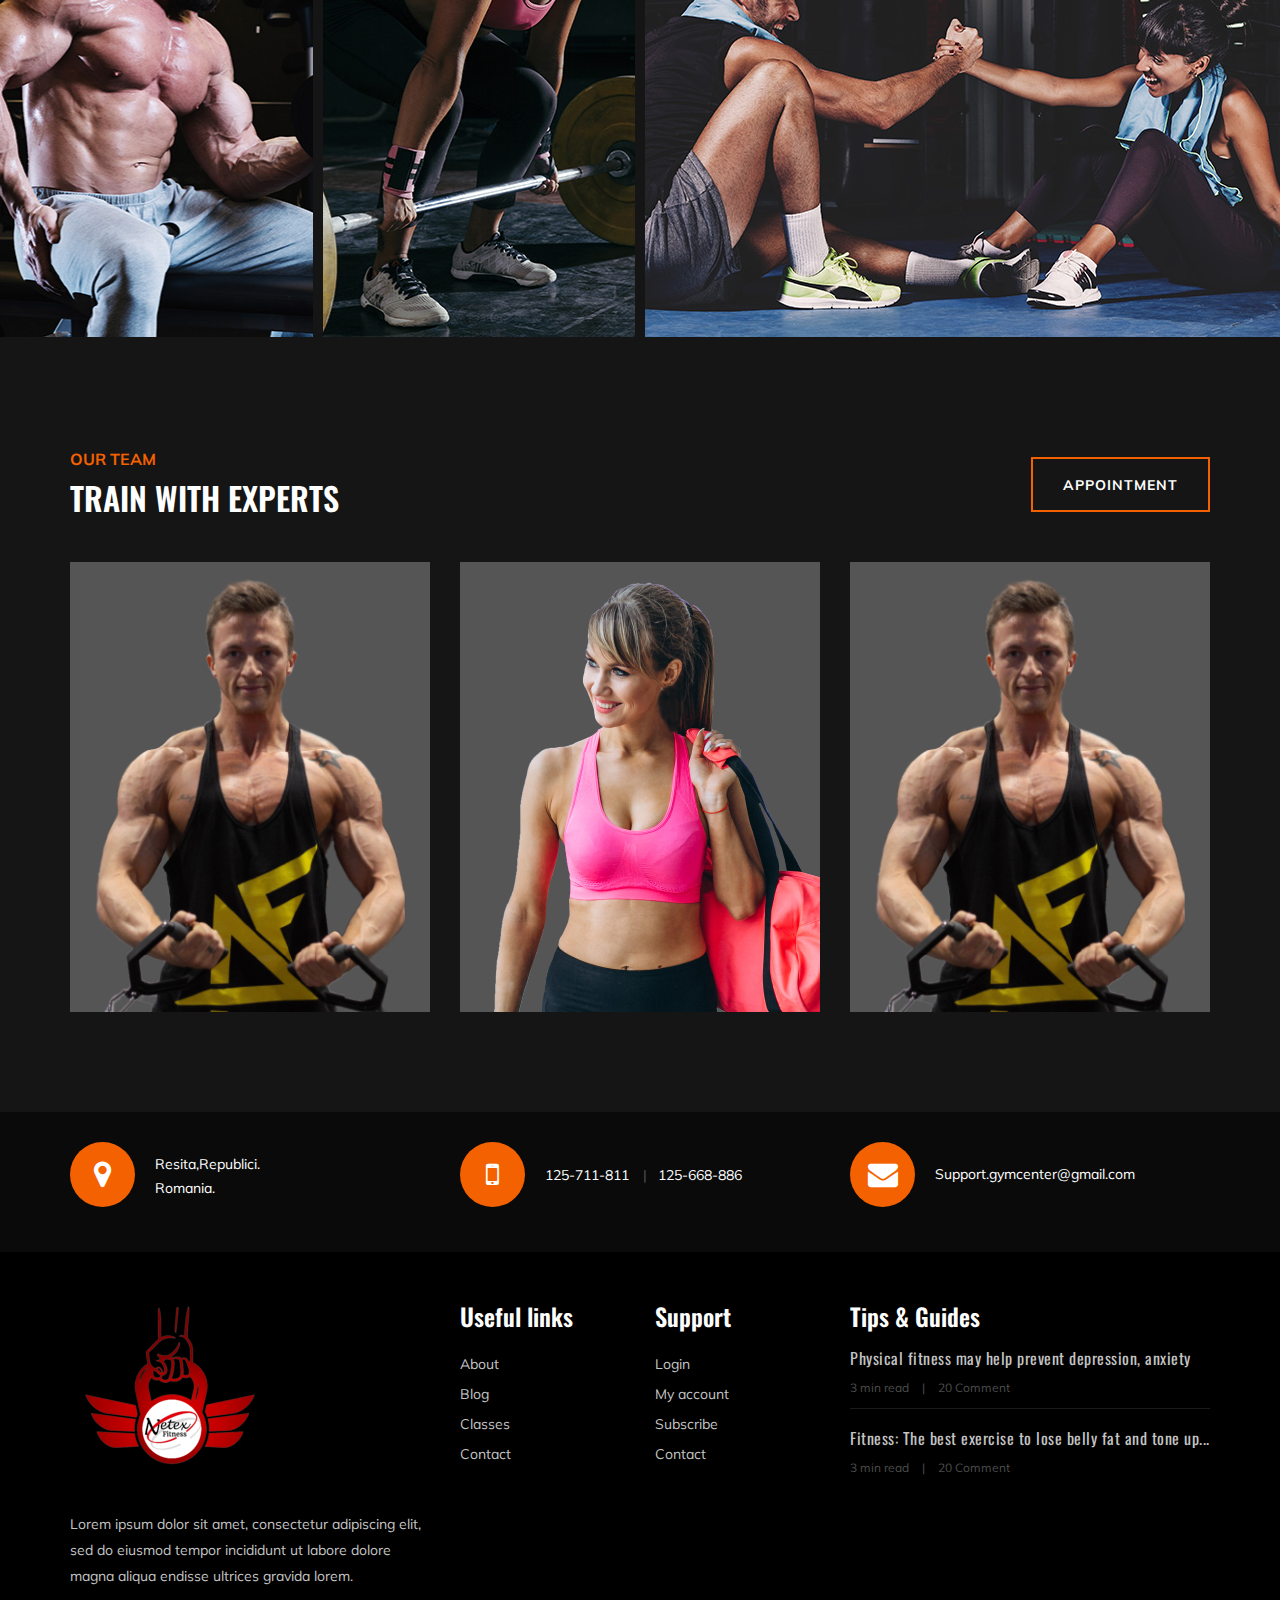
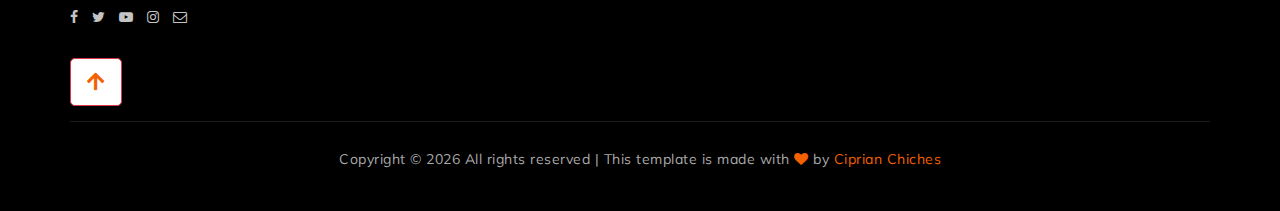
==== commit 949884bb: "update whatsapp" ====
--- a/index.html
+++ b/index.html
@@ -16,7 +16,17 @@
     rel="stylesheet"
     href="https://cdnjs.cloudflare.com/ajax/libs/font-awesome/5.15.4/css/all.min.css"
 />
-    <!-- Css Styles -->
+
+<link href="https://fonts.googleapis.com/icon?family=Material+Icons"
+      rel="stylesheet">
+
+
+<script src="https://code.jquery.com/jquery-3.3.1.slim.min.js" integrity="sha384-q8i/X+965DzO0rT7abK41JStQIAqVgRVzpbzo5smXKp4YfRvH+8abtTE1Pi6jizo" crossorigin="anonymous"></script>
+	<script src="https://cdnjs.cloudflare.com/ajax/libs/popper.js/1.14.7/umd/popper.min.js" integrity="sha384-UO2eT0CpHqdSJQ6hJty5KVphtPhzWj9WO1clHTMGa3JDZwrnQq4sF86dIHNDz0W1" crossorigin="anonymous"></script>
+	<script src="https://stackpath.bootstrapcdn.com/bootstrap/4.3.1/js/bootstrap.min.js" integrity="sha384-JjSmVgyd0p3pXB1rRibZUAYoIIy6OrQ6VrjIEaFf/nJGzIxFDsf4x0xIM+B07jRM" crossorigin="anonymous"></script>
+
+
+<!-- Css Styles -->
     <link rel="stylesheet" href="./css/bootstrap.min.css" type="text/css">
     <link rel="stylesheet" href="./css/font-awesome.min.css" type="text/css">
     <link rel="stylesheet" href="./css/flaticon.css" type="text/css">
@@ -25,6 +35,8 @@
     <link rel="stylesheet" href="./css/magnific-popup.css" type="text/css">
     <link rel="stylesheet" href="./css/slicknav.min.css" type="text/css">
     <link rel="stylesheet" href="./css/style.css" type="text/css">
+    <link rel="stylesheet" href="./css/styles.scss" type="text/scss">
+
 </head>
 
 <body>
@@ -149,7 +161,7 @@
     <!-- Hero Section Begin -->
     <section class="hero-section"  >
         <div class="hs-slider owl-carousel">
-            <div class="hs-item set-bg" data-setbg="./img/hero/hero-8.jpg">
+            <div class="hs-item set-bg" data-setbg="./img/hero/image.jpg">
                 <div class="container"  >
                     <div class="row"  >
                         <div class="col-lg-6 offset-lg-6">
@@ -521,7 +533,6 @@
 
 
 
-   
 
 
     <!-- Footer Section Begin -->
@@ -584,6 +595,10 @@
                         </div>
                     </div>
                 </div>
+
+
+
+
             </div>
 
 
@@ -623,6 +638,520 @@
             }
         </script>
 
+
+
+<!-- mesaje noi  -->
+
+<!-- <input class="chat-menu hidden" id="offchat-menu" type="checkbox"/>
+<div class="sticky-button" id="sticky-button">
+	<label for="offchat-menu">
+		<svg class="chat-icon" viewBox="0 0 24 24">
+			<path d="M12.04 2C6.58 2 2.13 6.45 2.13 11.91C2.13 13.66 2.59 15.36 3.45 16.86L2.05 22L7.3 20.62C8.75 21.41 10.38 21.83 12.04 21.83C17.5 21.83 21.95 17.38 21.95 11.92C21.95 9.27 20.92 6.78 19.05 4.91C17.18 3.03 14.69 2 12.04 2M12.05 3.67C14.25 3.67 16.31 4.53 17.87 6.09C19.42 7.65 20.28 9.72 20.28 11.92C20.28 16.46 16.58 20.15 12.04 20.15C10.56 20.15 9.11 19.76 7.85 19L7.55 18.83L4.43 19.65L5.26 16.61L5.06 16.29C4.24 15 3.8 13.47 3.8 11.91C3.81 7.37 7.5 3.67 12.05 3.67M8.53 7.33C8.37 7.33 8.1 7.39 7.87 7.64C7.65 7.89 7 8.5 7 9.71C7 10.93 7.89 12.1 8 12.27C8.14 12.44 9.76 14.94 12.25 16C12.84 16.27 13.3 16.42 13.66 16.53C14.25 16.72 14.79 16.69 15.22 16.63C15.7 16.56 16.68 16.03 16.89 15.45C17.1 14.87 17.1 14.38 17.04 14.27C16.97 14.17 16.81 14.11 16.56 14C16.31 13.86 15.09 13.26 14.87 13.18C14.64 13.1 14.5 13.06 14.31 13.3C14.15 13.55 13.67 14.11 13.53 14.27C13.38 14.44 13.24 14.46 13 14.34C12.74 14.21 11.94 13.95 11 13.11C10.26 12.45 9.77 11.64 9.62 11.39C9.5 11.15 9.61 11 9.73 10.89C9.84 10.78 10 10.6 10.1 10.45C10.23 10.31 10.27 10.2 10.35 10.04C10.43 9.87 10.39 9.73 10.33 9.61C10.27 9.5 9.77 8.26 9.56 7.77C9.36 7.29 9.16 7.35 9 7.34C8.86 7.34 8.7 7.33 8.53 7.33Z"/>
+		</svg>
+		<svg class="close-icon" viewBox="0 0 512 512">
+			<path d="M278.6 256l68.2-68.2c6.2-6.2 6.2-16.4 0-22.6-6.2-6.2-16.4-6.2-22.6 0L256 233.4l-68.2-68.2c-6.2-6.2-16.4-6.2-22.6 0-3.1 3.1-4.7 7.2-4.7 11.3 0 4.1 1.6 8.2 4.7 11.3l68.2 68.2-68.2 68.2c-3.1 3.1-4.7 7.2-4.7 11.3 0 4.1 1.6 8.2 4.7 11.3 6.2 6.2 16.4 6.2 22.6 0l68.2-68.2 68.2 68.2c6.2 6.2 16.4 6.2 22.6 0 6.2-6.2 6.2-16.4 0-22.6L278.6 256z"/>
+		</svg>
+	</label>
+</div>
+<div class="sticky-chat">
+	<div class="chat-content">
+		<div class="chat-header">
+			<svg viewBox="0 0 32 32">
+				<path d="M24,22a1,1,0,0,1-.64-.23L18.84,18H17A8,8,0,0,1,17,2h6a8,8,0,0,1,2,15.74V21a1,1,0,0,1-.58.91A1,1,0,0,1,24,22ZM17,4a6,6,0,0,0,0,12h2.2a1,1,0,0,1,.64.23L23,18.86V16.92a1,1,0,0,1,.86-1A6,6,0,0,0,23,4Z"/>
+				<rect height="2" width="2" x="19" y="9"></rect>
+				<rect height="2" width="2" x="14" y="9"></rect>
+				<rect height="2" width="2" x="24" y="9"></rect>
+				<path d="M8,30a1,1,0,0,1-.42-.09A1,1,0,0,1,7,29V25.74a8,8,0,0,1-1.28-15,1,1,0,1,1,.82,1.82,6,6,0,0,0,1.6,11.4,1,1,0,0,1,.86,1v1.94l3.16-2.63A1,1,0,0,1,12.8,24H15a5.94,5.94,0,0,0,4.29-1.82,1,1,0,0,1,1.44,1.4A8,8,0,0,1,15,26H13.16L8.64,29.77A1,1,0,0,1,8,30Z"/>
+			</svg>
+			<div class="title">Buna ziua ! <span></span>
+			</div>
+		</div>
+		<div class="chat-text"><span>Cu ce va putem ajuta ?</span>
+      <span class="typing">
+        <svg viewBox="0 0 512 512">
+          <circle cx="256" cy="256" r="48"></circle>
+          <circle cx="416" cy="256" r="48"></circle>
+          <circle cx="96" cy="256" r="48"></circle>
+        </svg>
+       </span>
+      </div>
+	  </div>
+  <a class="chat-button" href="https://api.whatsapp.com/send?phone=0724278194" rel="nofollow noreferrer" target="_blank">
+    <span>Buna ziua</span>
+    <svg viewBox="0 0 32 32">
+      <path d="M19.47,31a2,2,0,0,1-1.8-1.09l-4-7.57a1,1,0,0,1,1.77-.93l4,7.57L29,3.06,3,12.49l9.8,5.26,8.32-8.32a1,1,0,0,1,1.42,1.42l-8.85,8.84a1,1,0,0,1-1.17.18L2.09,14.33a2,2,0,0,1,.25-3.72L28.25,1.13a2,2,0,0,1,2.62,2.62L21.39,29.66A2,2,0,0,1,19.61,31Z"/>
+    </svg> 
+   </a>
+  </div>
+
+  <style>
+    .hidden {
+	display: none;
+}
+
+.sticky-button {
+	position: fixed;
+	background-color: #25D366;
+	bottom: 20px;
+	left: 20px;
+	border-radius: 50px;
+	box-shadow: 0 2px 5px 0 rgba(0,0,0,.1);
+	z-index: 20;
+	overflow: hidden;
+	display: flex;
+	align-items: center;
+	justify-content: center;
+	width: 55px;
+	height: 55px;
+	-webkit-transition: all 0.2s ease-out;
+	transition: all 0.2s ease-out;
+}
+
+.sticky-button svg {
+	margin: auto;
+	fill: #fff;
+  width: 35px;
+	height: 35px;
+}
+
+.sticky-button a,.sticky-button label {
+	cursor: pointer;
+	display: flex;
+	align-items: center;
+	width: 55px;
+	height: 55px;
+	-webkit-transition: all .3s ease-out;
+	transition: all .3s ease-out;
+}
+
+.sticky-button label svg.close-icon {
+	display: none;
+}
+
+.sticky-chat {
+	position: fixed;
+	bottom: 70px;
+	left: 20px;
+	width: 320px;
+	-webkit-transition: all .3s ease-out;
+	transition: all .3s ease-out;
+	z-index: 21;
+	opacity: 0;
+	visibility: hidden;
+}
+
+.sticky-chat a {
+  text-decoration: none;
+  font-family: 'Roboto',sans-serif;
+  color: #505050;
+  
+}
+
+.sticky-chat svg {
+	width: 35px;
+	height: 35px;
+}
+
+.sticky-chat .chat-content {
+	border-radius: 10px;
+	background-color: #fff;
+	box-shadow: 0 2px 5px 0 rgba(0,0,0,.25);
+	overflow: hidden;
+	font-family: 'Roboto',sans-serif;
+	font-weight: 400;
+}
+
+.sticky-chat .chat-header {
+	position: relative;
+	display: flex;
+	align-items: center;
+	padding: 15px 20px;
+	background-color: #25D366;
+	overflow: hidden;
+}
+
+.sticky-chat .chat-header:after {
+	content: '';
+	display: block;
+	position: absolute;
+	bottom: 0;
+	right: 0;
+	width: 80px;
+	height: 75px;
+	background: rgba(0,0,0,.040);
+	border-radius: 70px 0 5px 0;
+}
+
+.sticky-chat .chat-header svg {
+	width: 35px;
+	height: 35px;
+	flex: 0 0 auto;
+	fill: #fff;
+}
+
+.sticky-chat .chat-header .title {
+	padding-left: 15px;
+	font-size: 14px;
+	font-weight: 600;
+	font-family: 'Roboto',sans-serif;
+  color: #fff;
+}
+
+.sticky-chat .chat-header .title span {
+	font-size: 11px;
+	font-weight: 400;
+	display: block;
+	line-height: 1.58em;
+	margin: 0;
+	color: #f4f4f4;
+}
+
+.sticky-chat .chat-text {
+	display: flex;
+	flex-wrap: wrap;
+	margin: 30px 20px;
+	font-size: 12px;
+}
+
+.sticky-chat .chat-text span {
+	display: inline-block;
+	margin-right: auto;
+	padding: 10px;
+	background-color: #f0f5fb;
+	border-radius: 0px 15px 15px;
+}
+
+.sticky-chat .chat-text span:after {
+	content: 'just now';
+	display: inline-block;
+	margin-left: 10px;
+	font-size: 9px;
+	color: #989b9f;
+}
+
+.sticky-chat .chat-text span.typing {
+	margin: 15px 0 0 auto;
+	padding: 10px;
+	border-radius: 15px 0px 15px 15px;
+}
+
+.sticky-chat .chat-text span.typing:after {
+	display: none;
+}
+
+.sticky-chat .chat-text span.typing svg {
+	height: 13px;
+	fill: #505050;
+}
+
+.sticky-chat .chat-button {
+	display: flex;
+	align-items: center;
+	margin-top: 15px;
+	padding: 12px 20px;
+	border-radius: 10px;
+	background-color: #fff;
+	box-shadow: 0 2px 5px 0 rgba(0,0,0,.25);
+	overflow: hidden;
+	font-size: 12px;
+	font-family: 'Roboto',sans-serif;
+	font-weight: 400;
+}
+
+.sticky-chat .chat-button svg {
+	width: 20px;
+	height: 20px;
+	fill: #505050;
+	margin-left: auto;
+	transform: rotate(40deg);
+	-webkit-transform: rotate(40deg);
+}
+
+.chat-menu:checked+.sticky-button label {
+	-webkit-transform: rotate(360deg);
+	transform: rotate(360deg);
+}
+
+.chat-menu:checked+.sticky-button label svg.chat-icon {
+	display: none;
+}
+
+.chat-menu:checked+.sticky-button label svg.close-icon {
+	display: table-cell;
+}
+
+.chat-menu:checked+.sticky-button+.sticky-chat {
+	bottom: 90px;
+	opacity: 1;
+	visibility: visible;
+}
+  </style> -->
+
+<!-- 
+   versiune doi 
+   prima e buna ! -->
+
+   <div class="nav-bottom">
+    <div class="popup-whatsapp fadeIn">
+        <div class="content-whatsapp -top"><button type="button" class="closePopup">
+              <i class="material-icons icon-font-color">close</i>
+            </button>
+            <p>Hello, 😊 need help?</p>
+        </div>
+        <div class="content-whatsapp -bottom">
+          <input class="whats-input" id="whats-in" type="text" Placeholder="Send message..." />
+            <button class="send-msPopup" id="send-btn" type="button">
+                <i class="material-icons icon-font-color--black">send</i>
+            </button>
+
+        </div>
+    </div>
+    <button type="button" id="whats-openPopup" class="whatsapp-button">
+        <img class="icon-whatsapp" src="https://cdn-icons-png.flaticon.com/512/134/134937.png">
+    </button>
+    <div class="circle-anime"></div>
+</div>
+  <script>
+popupWhatsApp = () => {
+  
+  let btnClosePopup = document.querySelector('.closePopup');
+  let btnOpenPopup = document.querySelector('.whatsapp-button');
+  let popup = document.querySelector('.popup-whatsapp');
+  let sendBtn = document.getElementById('send-btn');
+
+  btnClosePopup.addEventListener("click",  () => {
+    popup.classList.toggle('is-active-whatsapp-popup')
+  })
+  
+  btnOpenPopup.addEventListener("click",  () => {
+    popup.classList.toggle('is-active-whatsapp-popup')
+     popup.style.animation = "fadeIn .6s 0.0s both";
+  })
+  
+  sendBtn.addEventListener("click", () => {
+  let msg = document.getElementById('whats-in').value;
+  let relmsg = msg.replace(/ /g,"%20");
+    //just change the numbers "1515551234567" for your number. Don't use +001-(555)1234567     
+   window.open('https://wa.me/0724278194?text='+relmsg, '_blank'); 
+  
+  });
+
+  setTimeout(() => {
+    popup.classList.toggle('is-active-whatsapp-popup');
+  }, 3000);
+}
+
+popupWhatsApp();
+
+    </script>
+
+    <style>
+        @keyframes pulse {
+	 0% {
+		 transform: scale(1, 1);
+	}
+	 50% {
+		 opacity: 0.3;
+	}
+	 100% {
+		 transform: scale(1.45);
+		 opacity: 0;
+	}
+}
+ .pulse {
+	 -webkit-animation-name: pulse;
+	 animation-name: pulse;
+}
+ .nav-bottom {
+	 display: flex;
+	 flex-direction: row;
+	 justify-content: flex-end;
+	 align-content: flex-end;
+	 width: auto;
+	 height: auto;
+	 position: fixed;
+	 z-index: 8;
+	 bottom: 0px;
+	 right: 0px;
+	 padding: 5px;
+	 margin: 0px;
+}
+ @media (max-width: 360px) {
+	 .nav-bottom {
+		 width: 320px;
+	}
+}
+ .whatsapp-button {
+	 display: flex;
+	 justify-content: center;
+	 align-content: center;
+	 width: 60px;
+	 height: 60px;
+	 z-index: 8;
+	 transition: 0.3s;
+	 margin: 10px;
+	 padding: 7px;
+	 border: none;
+	 outline: none;
+	 cursor: pointer;
+	 border-radius: 50%;
+	 background-color: #fff;
+	/* offset-x > | offset-y ^| blur-radius | spread-radius | color */
+	 -webkit-box-shadow: 1px 1px 6px 0px rgba(68, 68, 68, 0.705);
+	 -moz-box-shadow: 1px 1px 6px 0px rgba(68, 68, 68, 0.705);
+	 box-shadow: 1px 1px 6px 0px rgba(68, 68, 68, 0.705);
+}
+ .circle-anime {
+	 display: flex;
+	 position: absolute;
+	 justify-content: center;
+	 align-content: center;
+	 width: 60px;
+	 height: 60px;
+	 top: 15px;
+	 right: 15px;
+	 border-radius: 50%;
+	 transition: 0.3s;
+	 background-color: #77bb4a;
+	 animation: pulse 1.2s 4s ease 4;
+}
+ .popup-whatsapp {
+	 display: none;
+	 position: absolute;
+	 flex-direction: column;
+	 justify-content: flex-start;
+	 align-items: flex-start;
+	 width: auto;
+	 height: auto;
+	 padding: 10px;
+	 bottom: 85px;
+	 right: 6px;
+	 transition: 0.5s;
+	 border-radius: 10px;
+	 background-color: #fff;
+	/* offset-x > | offset-y ^| blur-radius | spread-radius | color */
+	 -webkit-box-shadow: 2px 1px 6px 0px rgba(68, 68, 68, 0.705);
+	 -moz-box-shadow: 2px 1px 6px 0px rgba(68, 68, 68, 0.705);
+	 box-shadow: 2px 1px 6px 0px rgba(68, 68, 68, 0.705);
+	 animation: slideInRight 0.6s 0s both;
+}
+ .popup-whatsapp > div {
+	 margin: 5px;
+}
+ @media (max-width: 680px) {
+	 .popup-whatsapp p {
+		 font-size: 0.9em;
+	}
+}
+ .popup-whatsapp > .content-whatsapp.-top {
+	 display: flex;
+	 flex-direction: column;
+}
+ .popup-whatsapp > .content-whatsapp.-top p {
+	 color: #585858;
+	 font-family: 'Roboto';
+	 font-weight: 400;
+	 font-size: 1em;
+}
+ .popup-whatsapp > .content-whatsapp.-bottom {
+	 display: flex;
+	 flex-direction: row;
+}
+ .closePopup {
+	 display: flex;
+	 justify-content: center;
+	 align-items: center;
+	 width: 28px;
+	 height: 28px;
+	 margin: 0px 0px 15px 0px;
+	 border-radius: 50%;
+	 border: none;
+	 outline: none;
+	 cursor: pointer;
+	 background-color: #f76060;
+	 -webkit-box-shadow: 1px 1px 2px 0px rgba(68, 68, 68, 0.705);
+	 -moz-box-shadow: 1px 1px 2px 0px rgba(68, 68, 68, 0.705);
+	 box-shadow: 1px 1px 2px 0px rgba(68, 68, 68, 0.705);
+}
+ .closePopup:hover {
+	 background-color: #f71d1d;
+	 transition: 0.3s;
+}
+ .send-msPopup {
+	 display: flex;
+	 justify-content: center;
+	 align-items: center;
+	 width: 40px;
+	 height: 40px;
+	 border-radius: 50%;
+	 background-color: #fff;
+	 margin: 0px 0px 0px 5px;
+	 border: none;
+	 outline: none;
+	 cursor: pointer;
+	 -webkit-box-shadow: 1px 1px 2px 0px rgba(68, 68, 68, 0.705);
+	 -moz-box-shadow: 1px 1px 2px 0px rgba(68, 68, 68, 0.705);
+	 box-shadow: 1px 1px 2px 0px rgba(68, 68, 68, 0.705);
+}
+ .send-msPopup:hover {
+	 background-color: #f8f8f8;
+	 transition: 0.3s;
+}
+ .is-active-whatsapp-popup {
+	 display: flex;
+	 animation: slideInRight 0.6s 0s both;
+}
+ input.whats-input[type=text] {
+	 width: 250px;
+	 height: 40px;
+	 box-sizing: border-box;
+	 border: 0px solid #fff;
+	 border-radius: 20px;
+	 font-size: 1em;
+	 background-color: #fff;
+	 padding: 0px 0px 0px 10px;
+	 -webkit-transition: width 0.3s ease-in-out;
+	 transition: width 0.3s ease-in-out;
+	 outline: none;
+	 transition: 0.3s;
+}
+ @media (max-width: 420px) {
+	 input.whats-input[type=text] {
+		 width: 225px;
+	}
+}
+ input.whats-input {
+	/* Most modern browsers support this now. */
+}
+ input.whats-input::placeholder {
+	 color: rgba(68, 68, 68, 0.705);
+	 opacity: 1;
+}
+ input.whats-input[type=text]:focus {
+	 background-color: #f8f8f8;
+	 -webkit-transition: width 0.3s ease-in-out;
+	 transition: width 0.3s ease-in-out;
+	 transition: 0.3s;
+}
+ .icon-whatsapp-small {
+	 width: 24px;
+	 height: 24px;
+}
+ .icon-whatsapp {
+	 width: 45px;
+	 height: 45px;
+}
+ .icon-font-color {
+	 color: #fff;
+}
+ .icon-font-color--black {
+	 color: #333;
+}
+ 
+    </style>
+  
+<!-- mesaje noi final -->
+
             <div class="row">
                 <div class="col-lg-12 text-center">
                     <div class="copyright-text">
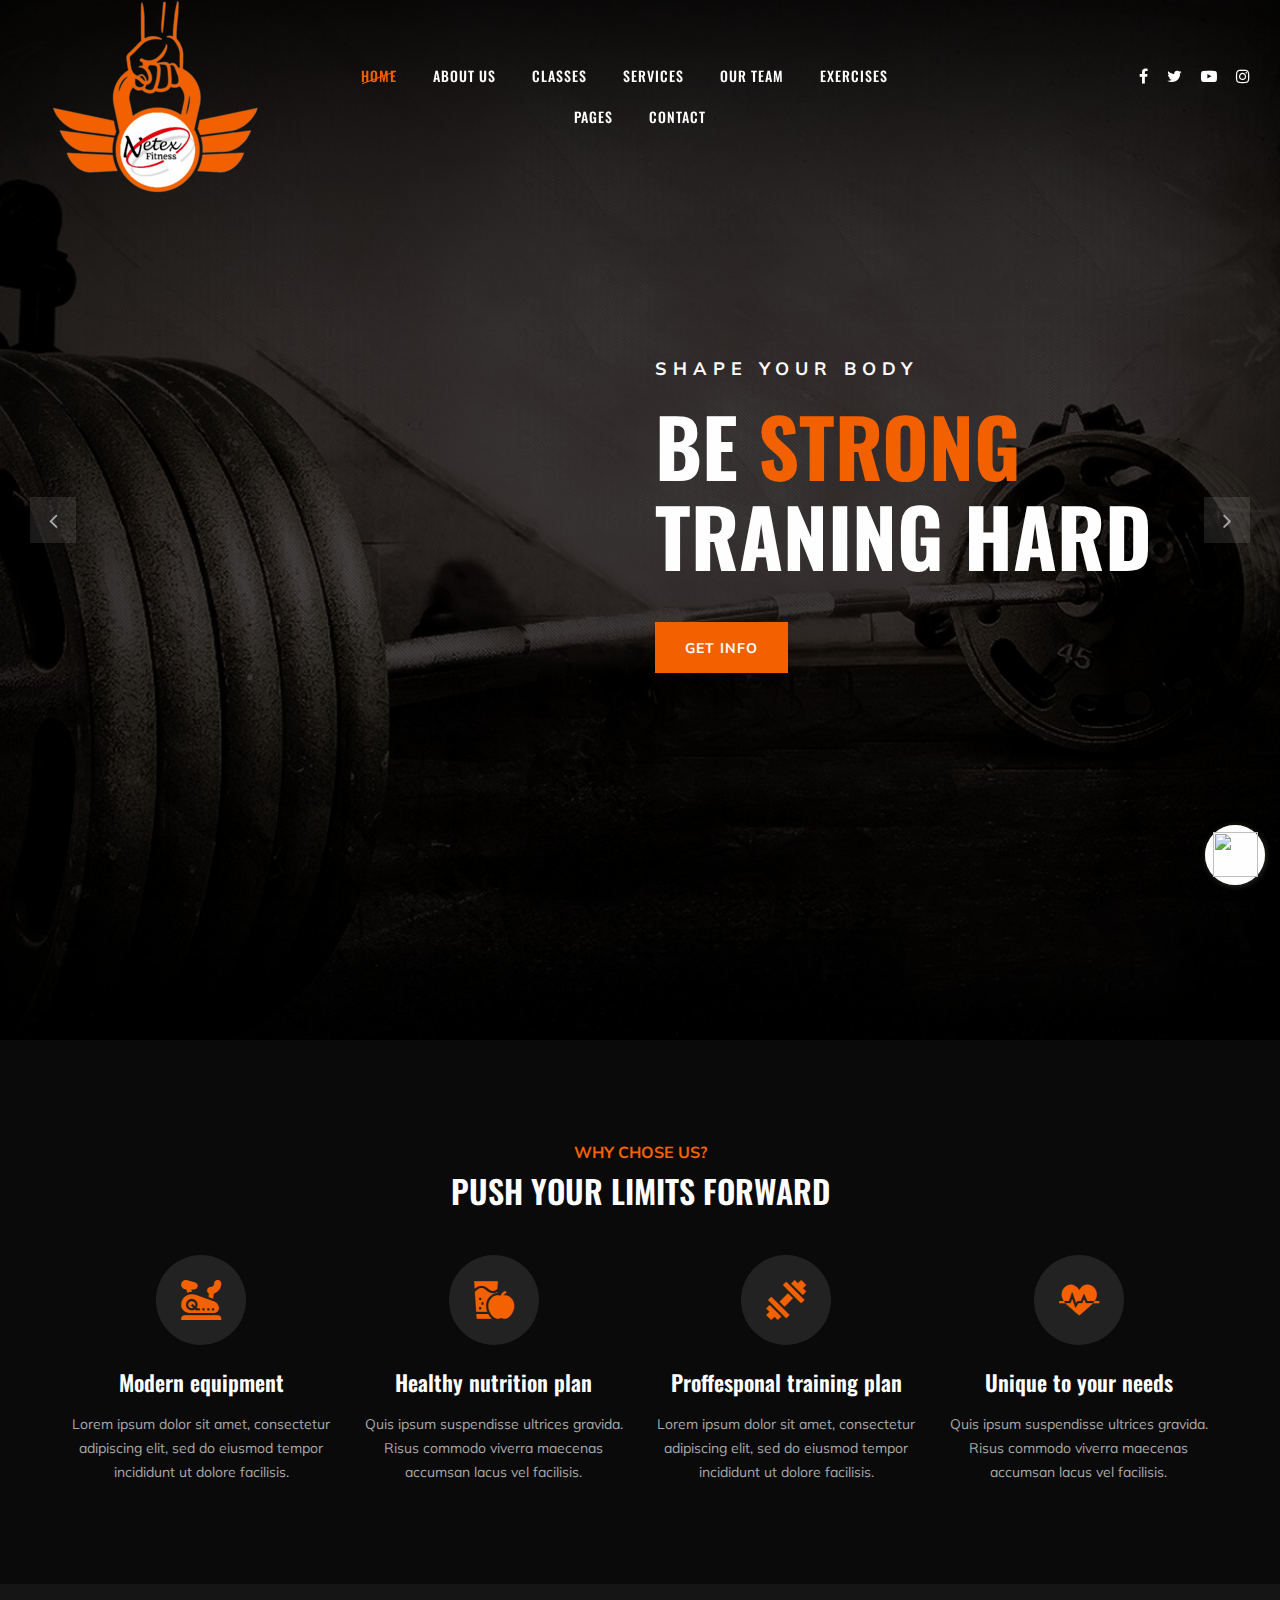
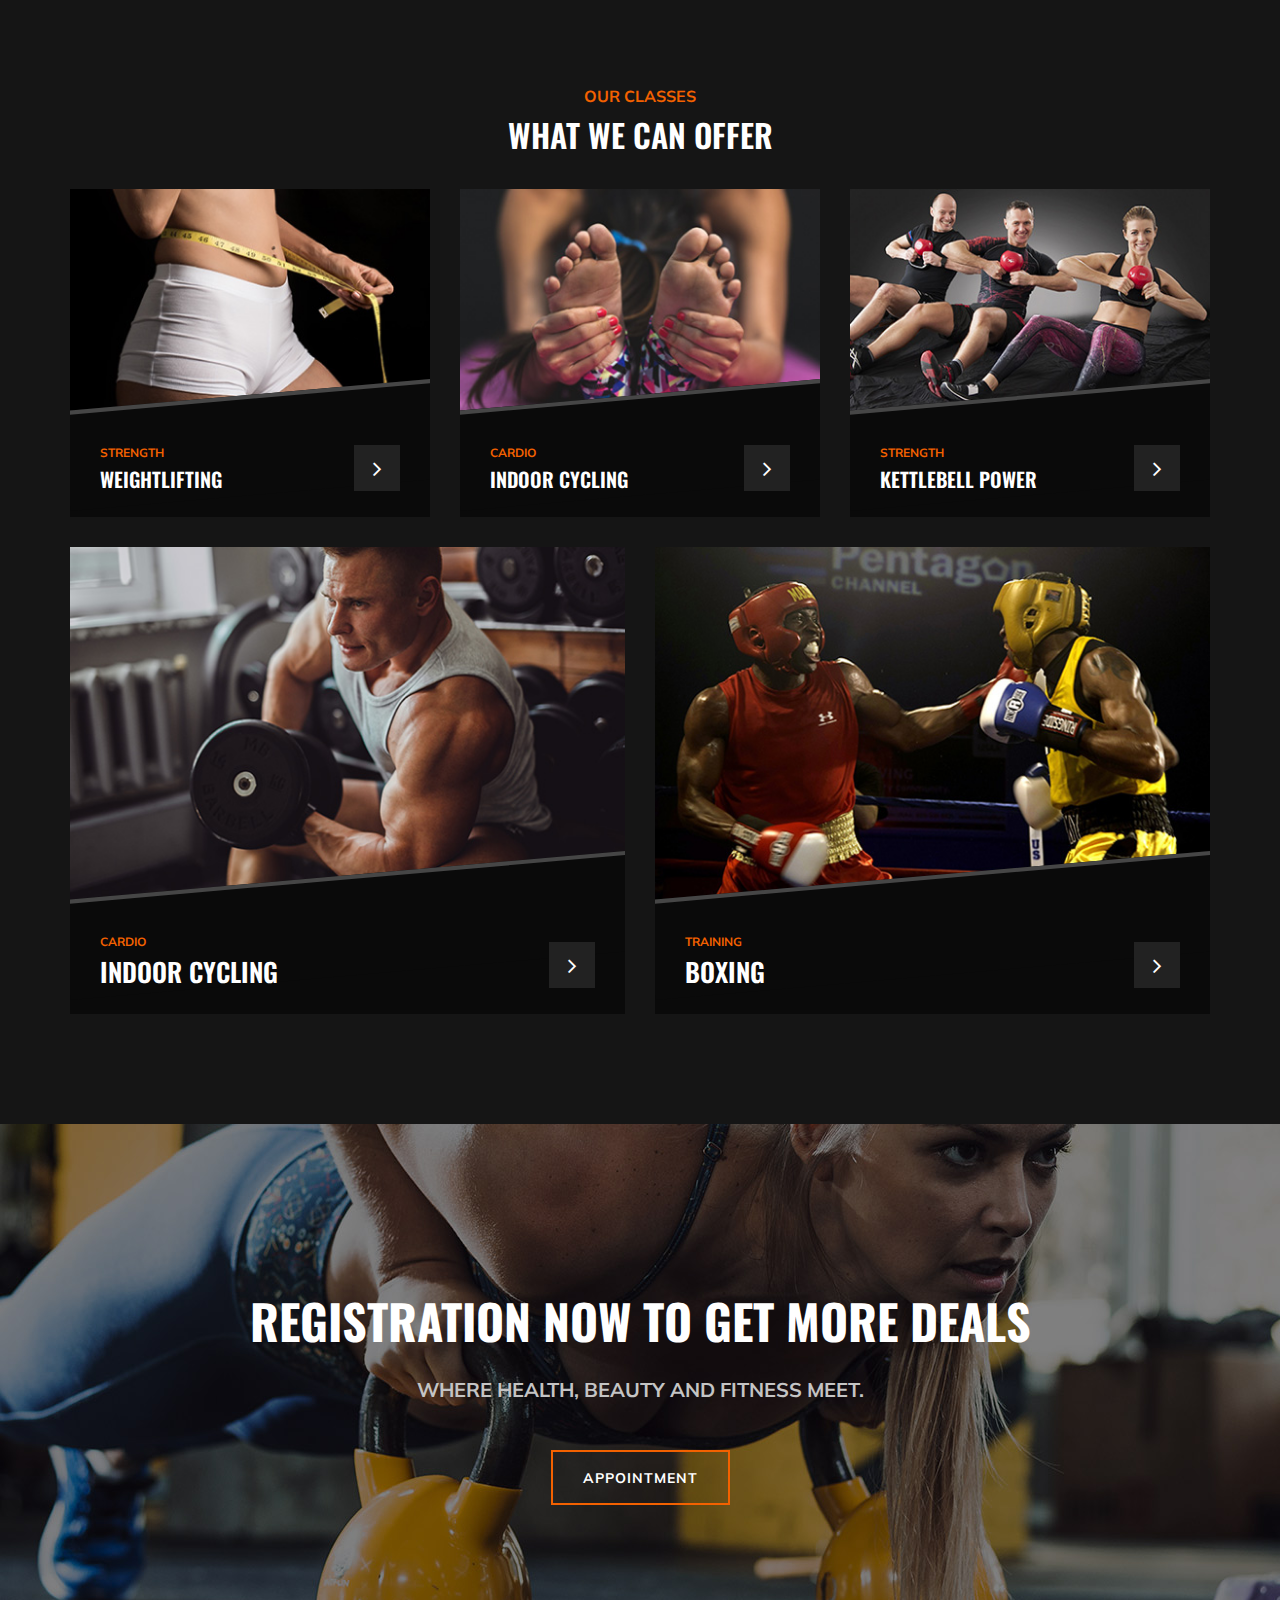
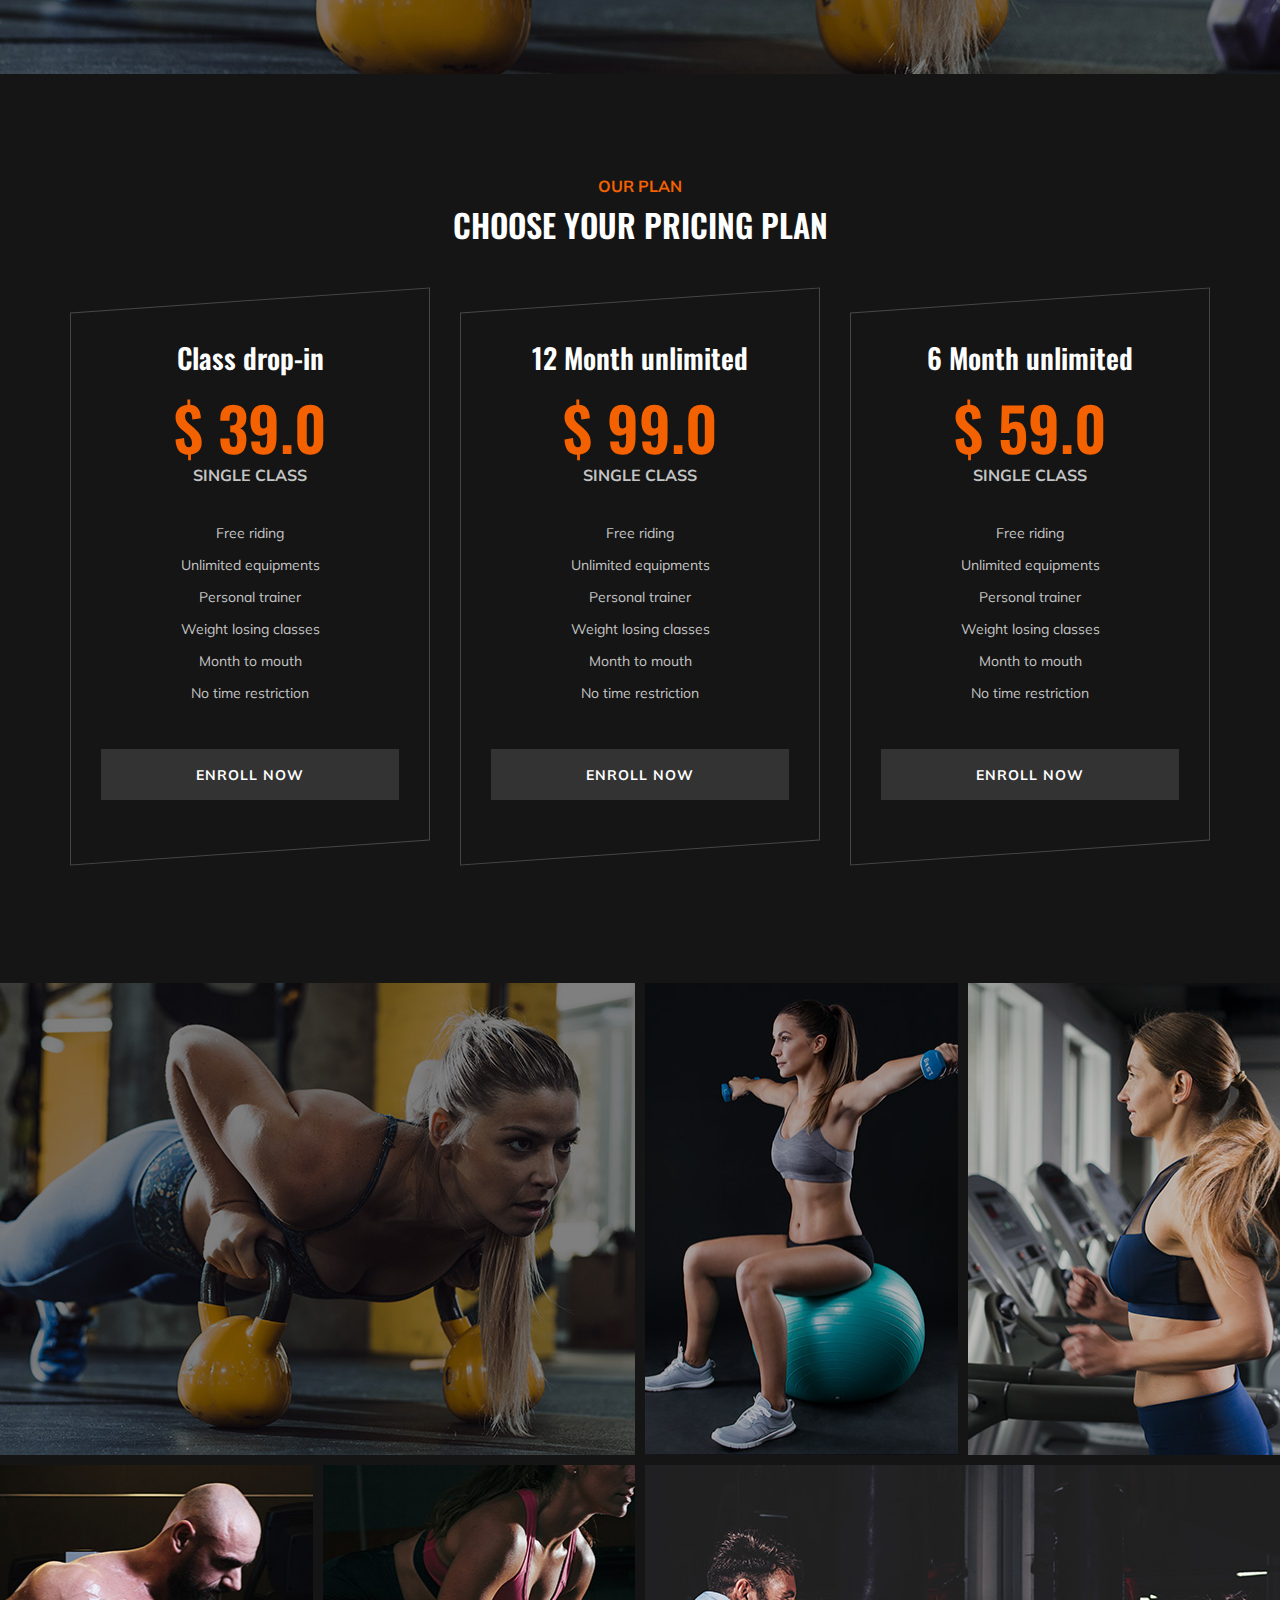
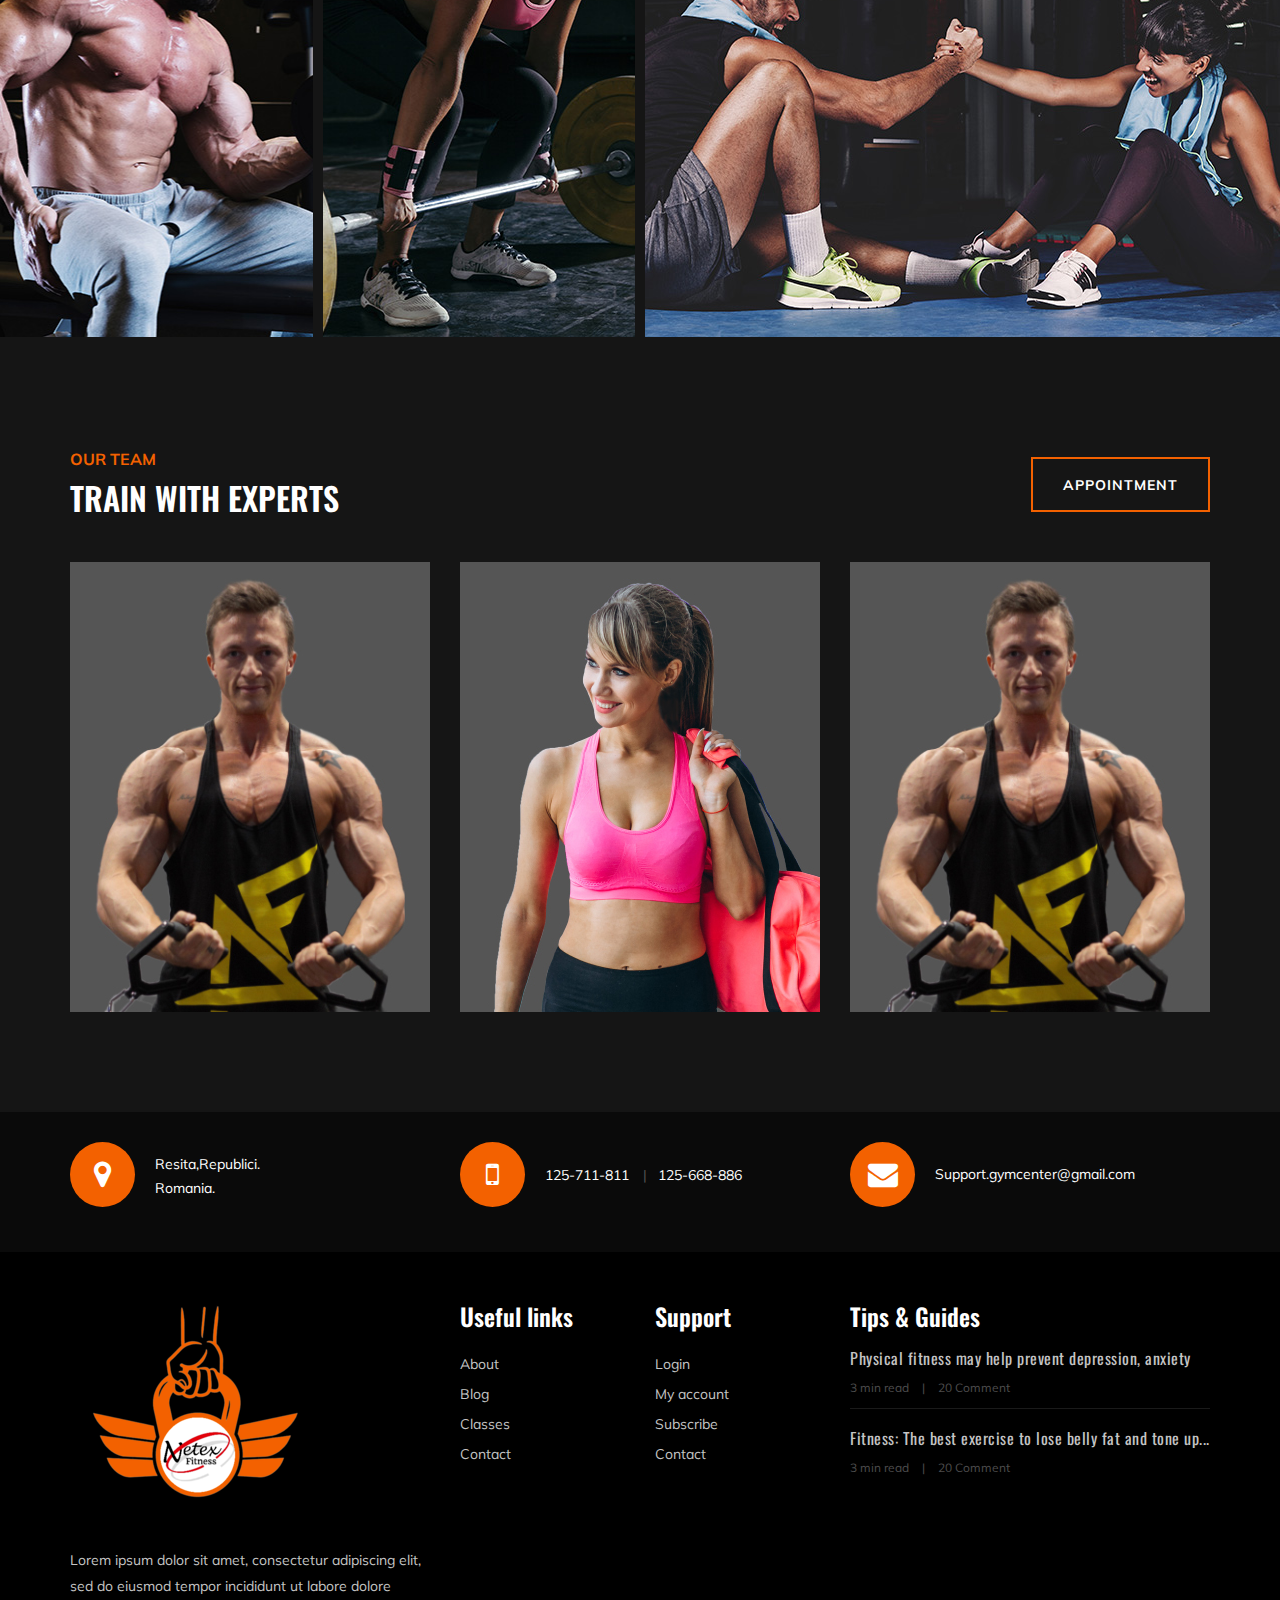
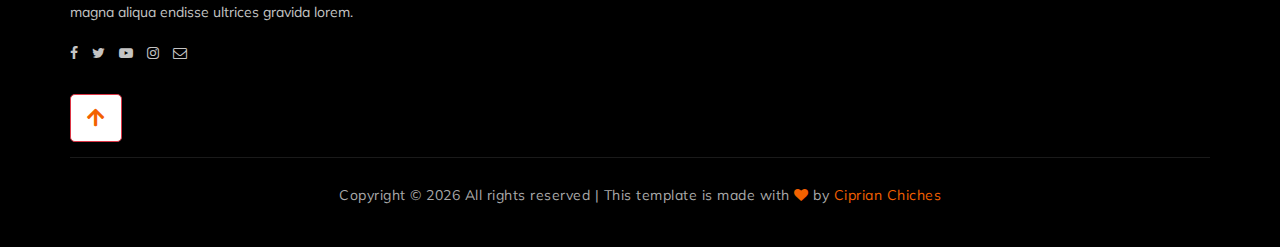
==== commit db17c272: "logo update for each page" ====
--- a/index.html
+++ b/index.html
@@ -542,7 +542,7 @@
                 <div class="col-lg-4">
                     <div class="fs-about">
                         <div class="fa-logo">
-                            <a href="#"><img src="./img/logo3.png" alt=""></a>
+                            <a href="#"><img src="./img/logo7.png" alt=""></a>
                         </div>
                         <p>Lorem ipsum dolor sit amet, consectetur adipiscing elit, sed do eiusmod tempor incididunt ut labore dolore magna aliqua endisse ultrices gravida lorem.</p>
                         <div class="fa-social">
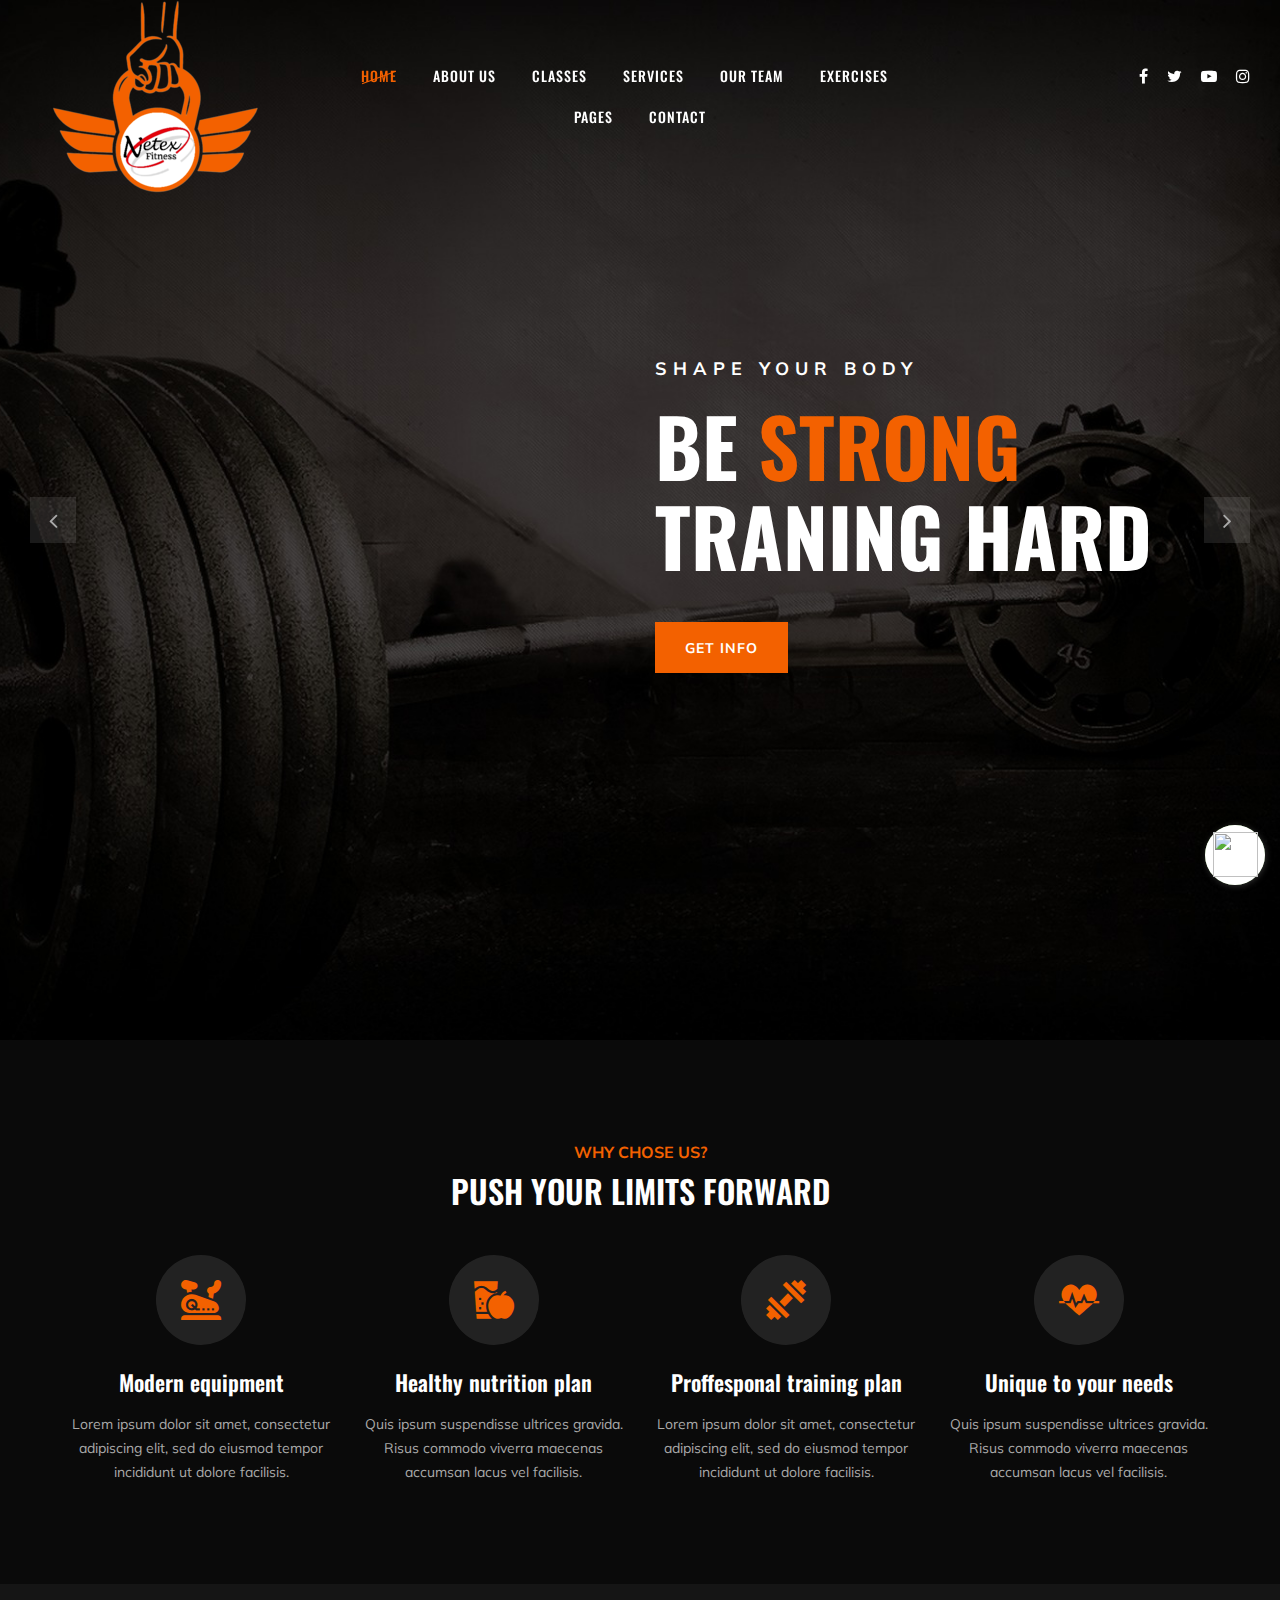
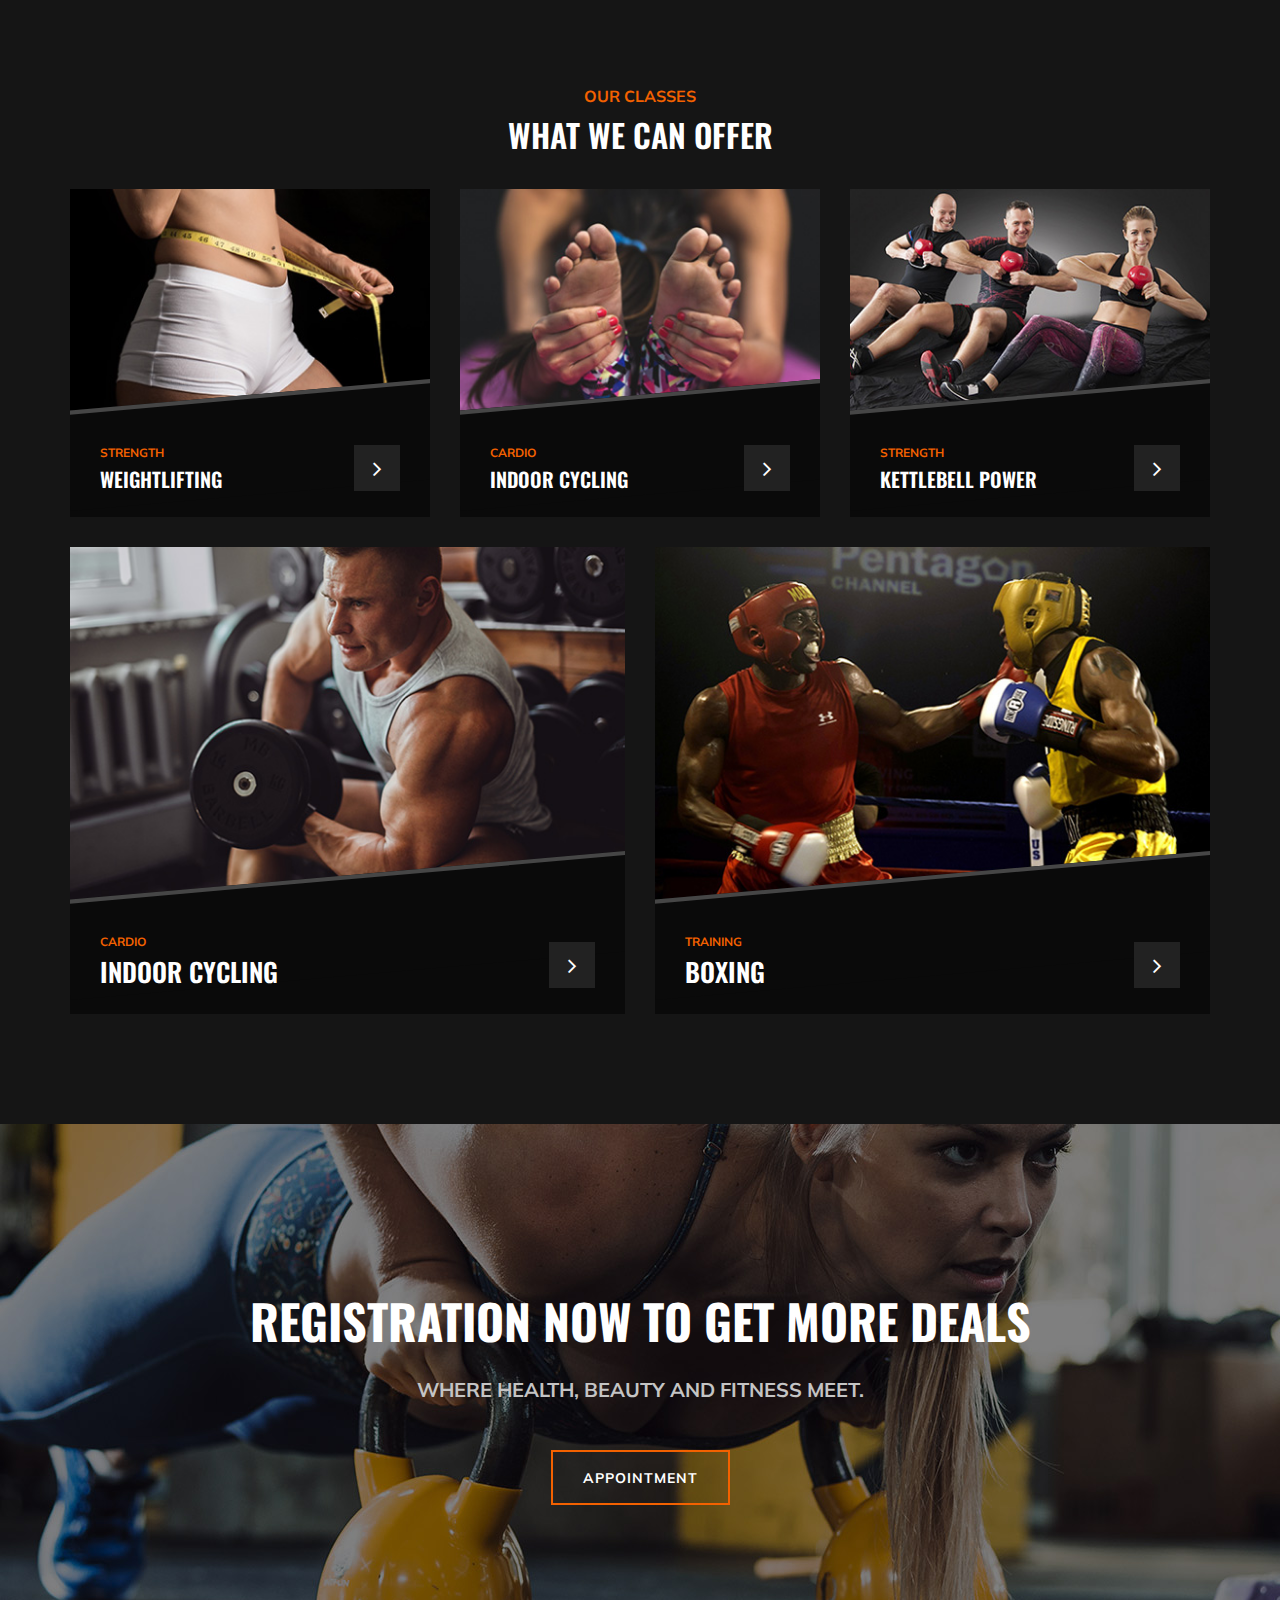
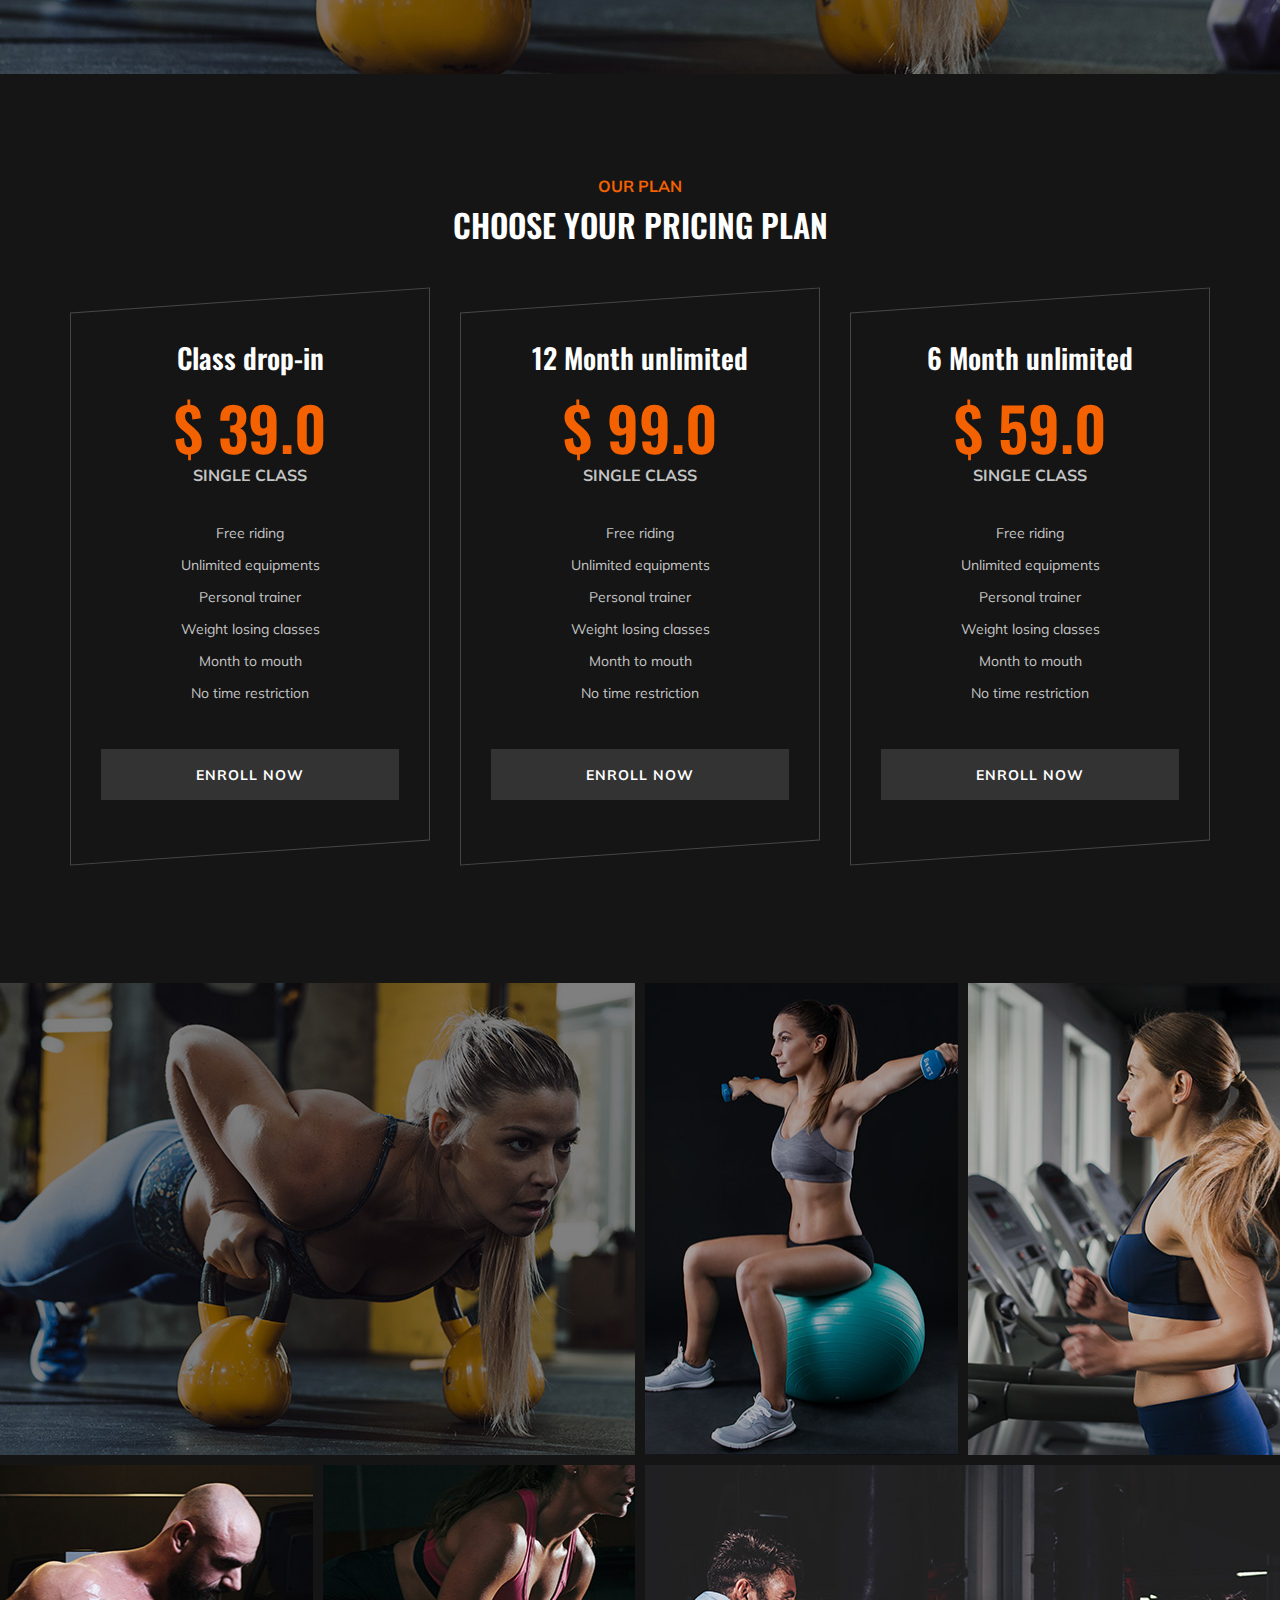
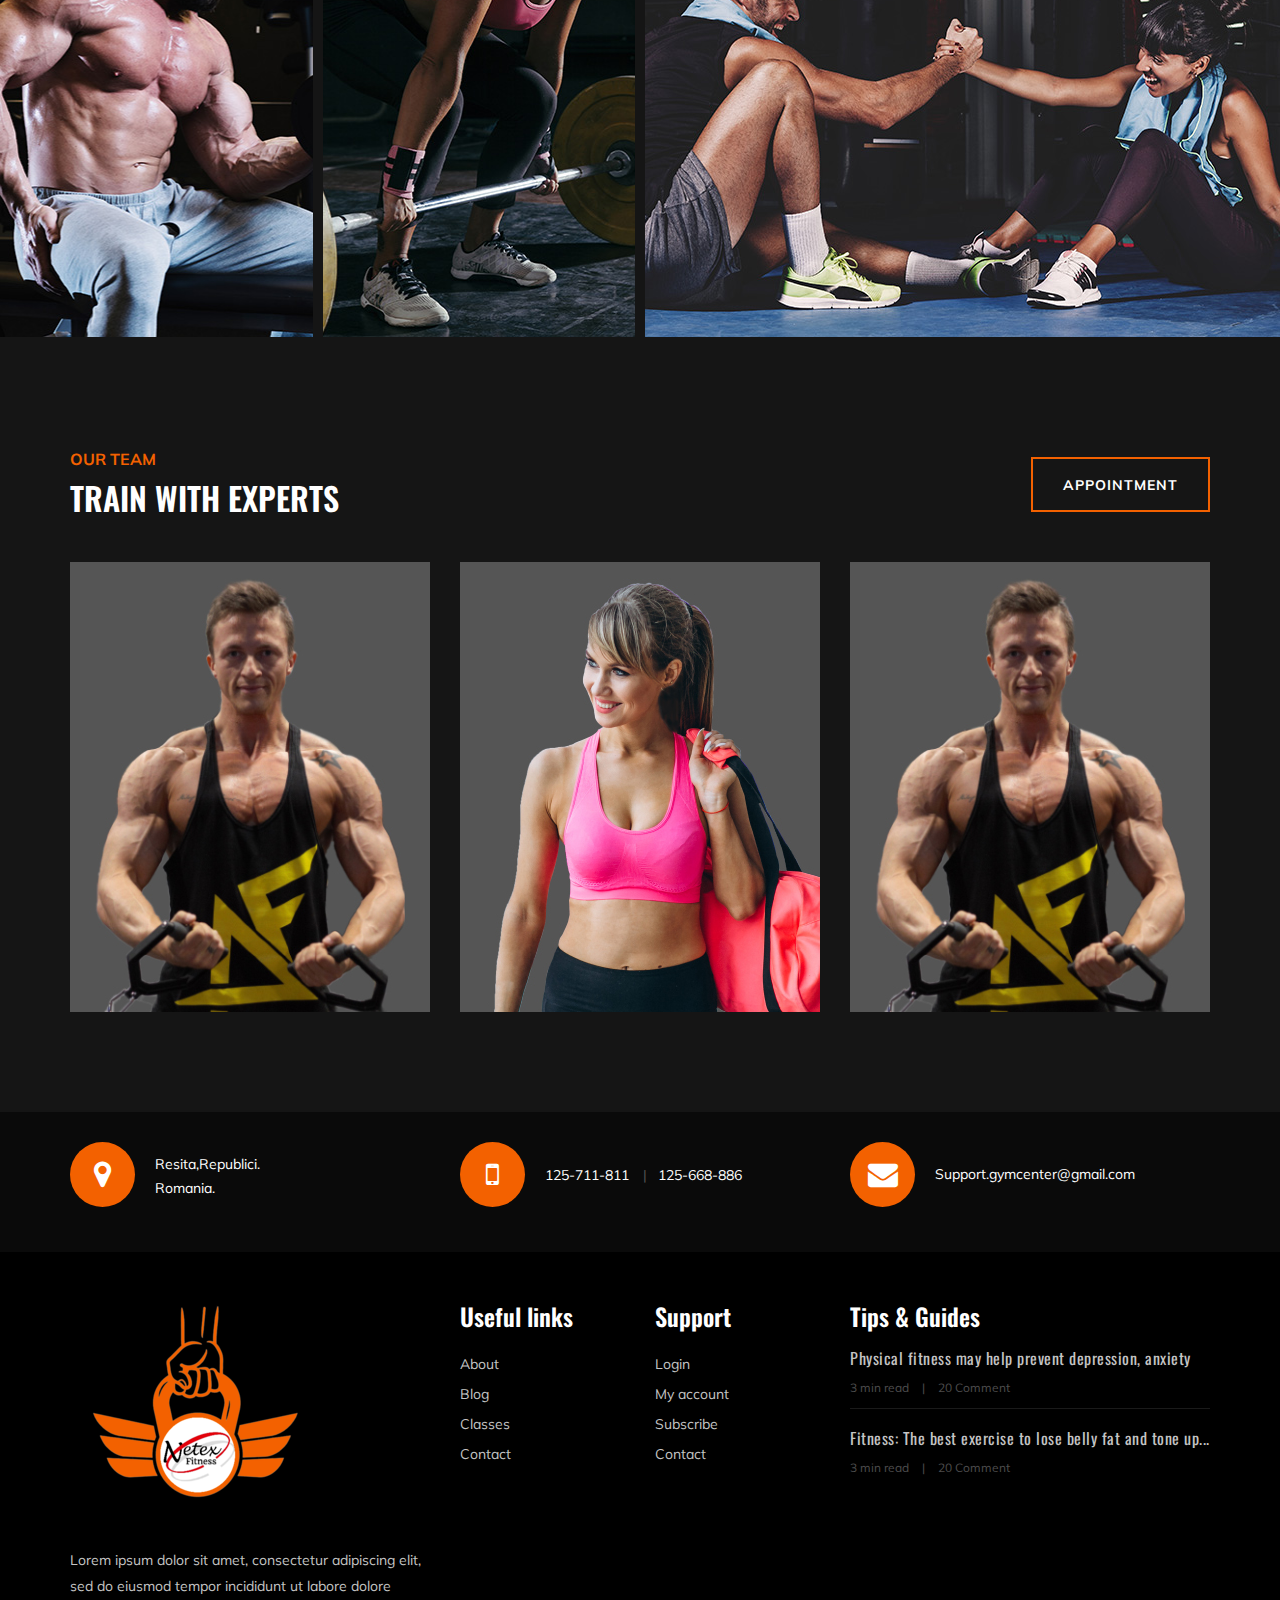
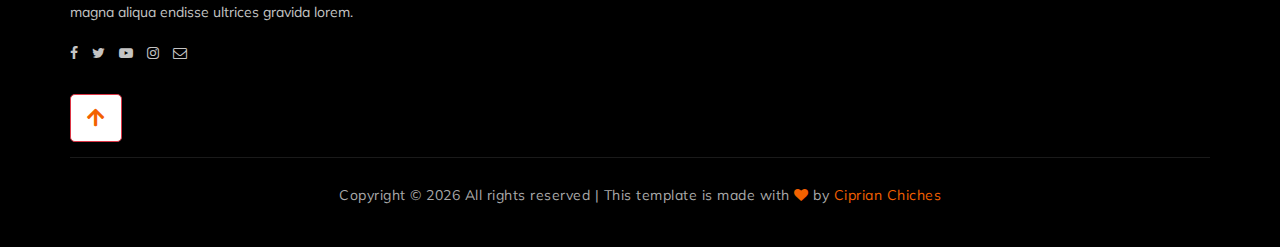
==== commit 35609ff4: "whatsapp error" ====
--- a/index.html
+++ b/index.html
@@ -932,7 +932,7 @@
   let msg = document.getElementById('whats-in').value;
   let relmsg = msg.replace(/ /g,"%20");
     //just change the numbers "1515551234567" for your number. Don't use +001-(555)1234567     
-   window.open('https://wa.me/0724278194?text='+relmsg, '_blank'); 
+   window.open('https://wa.me/40724278194?text='+relmsg, '_blank'); 
   
   });
 
